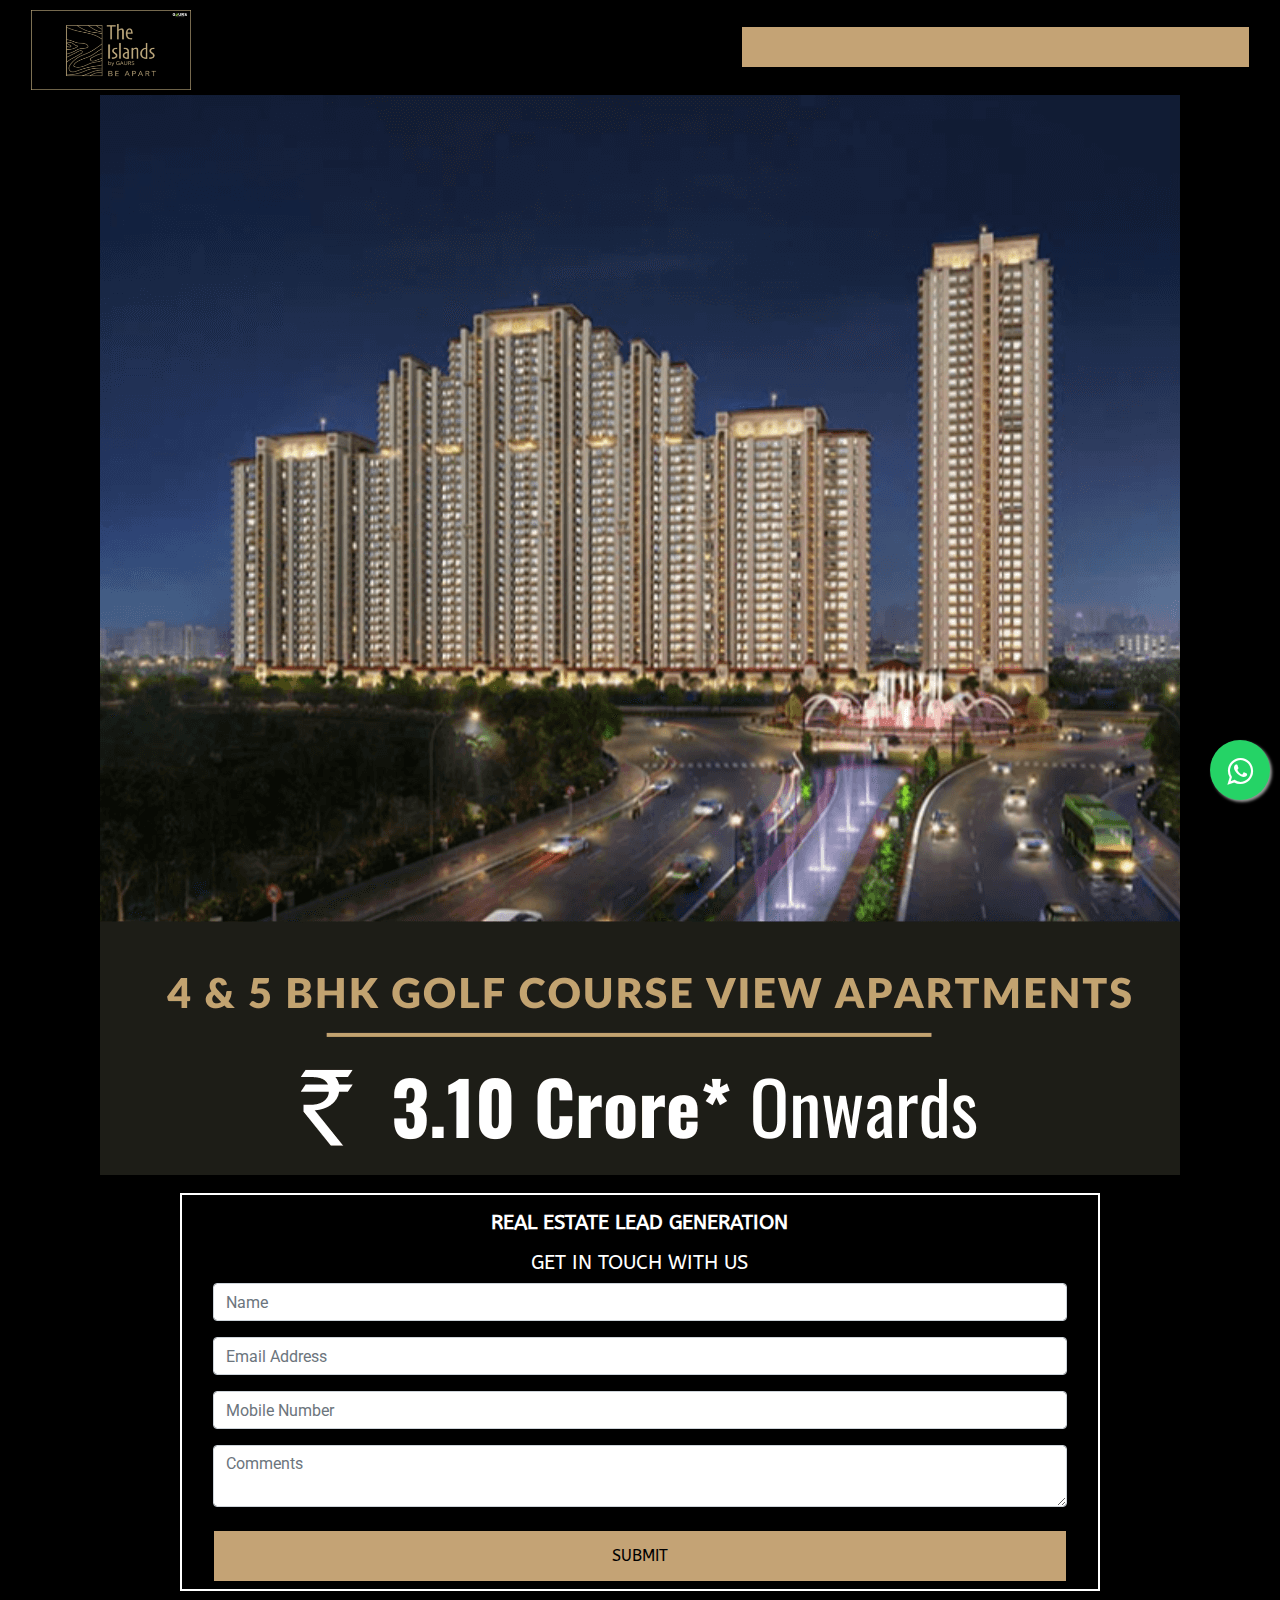
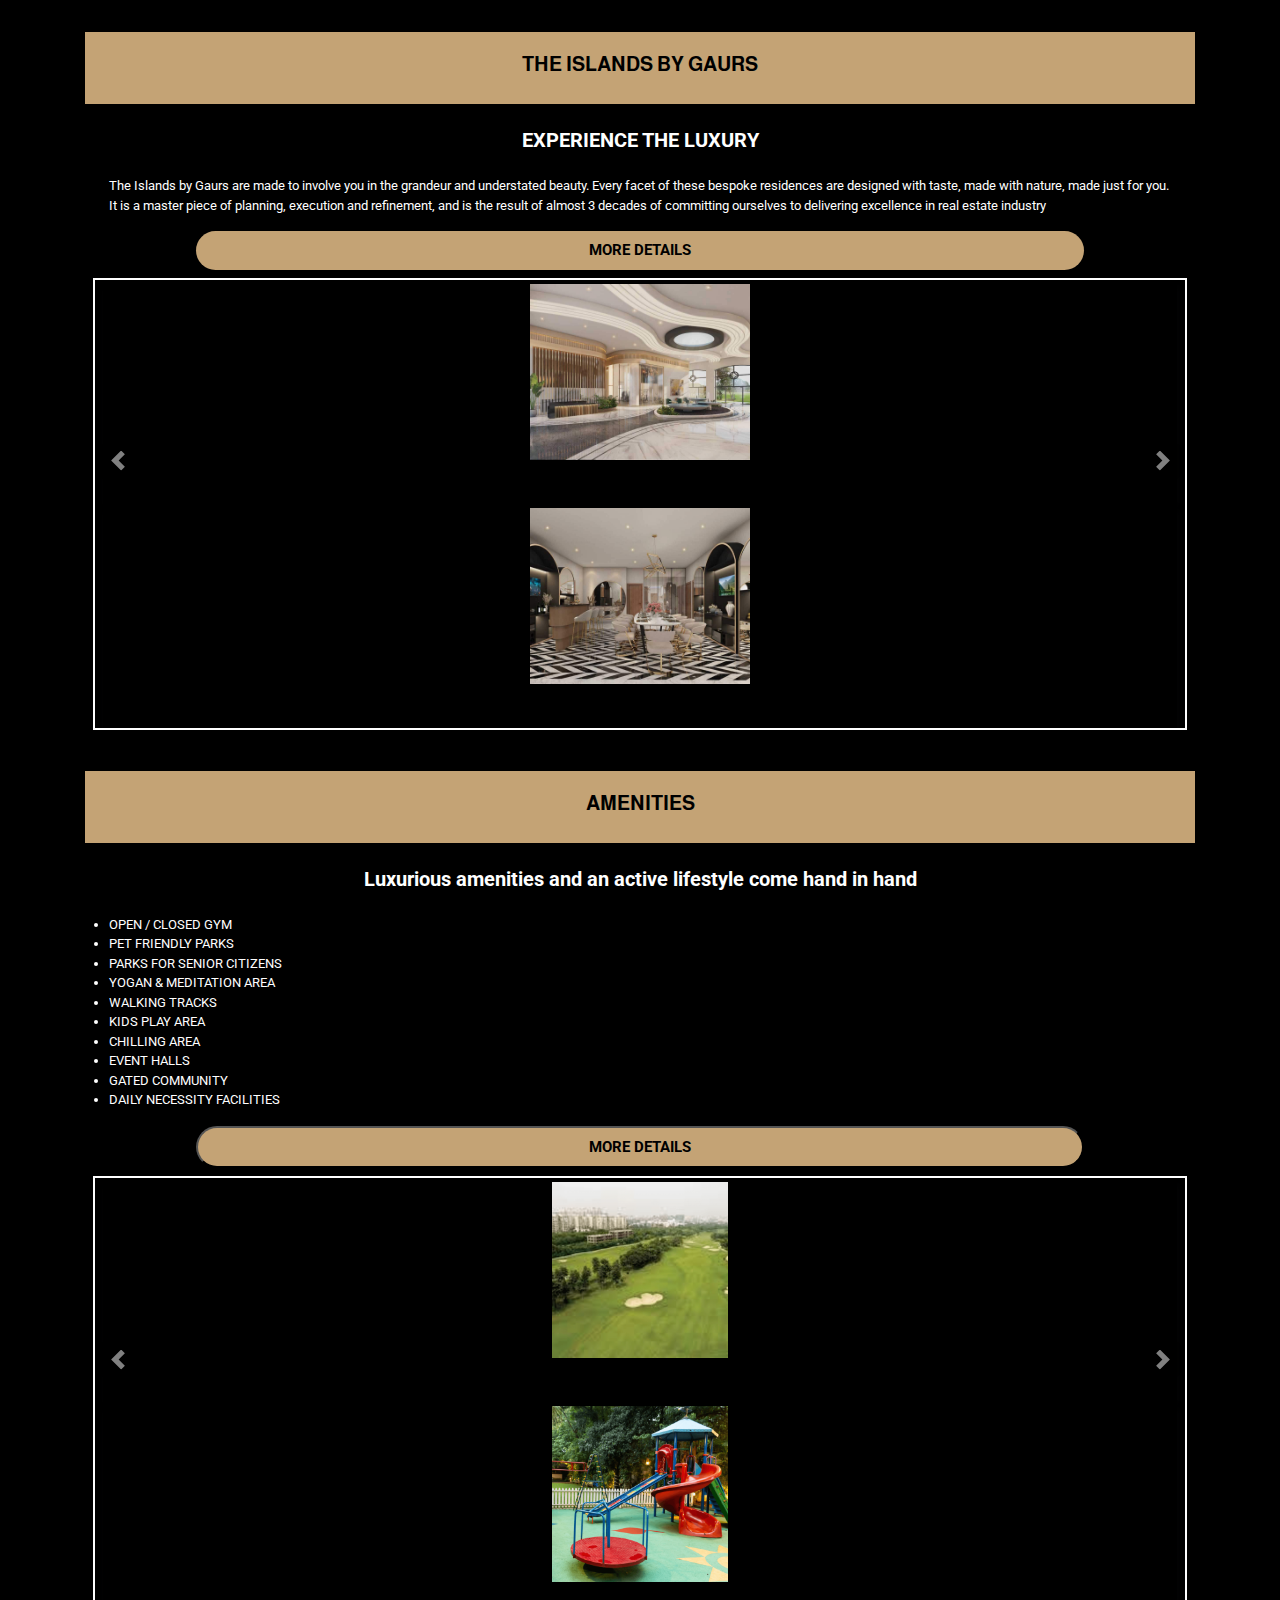
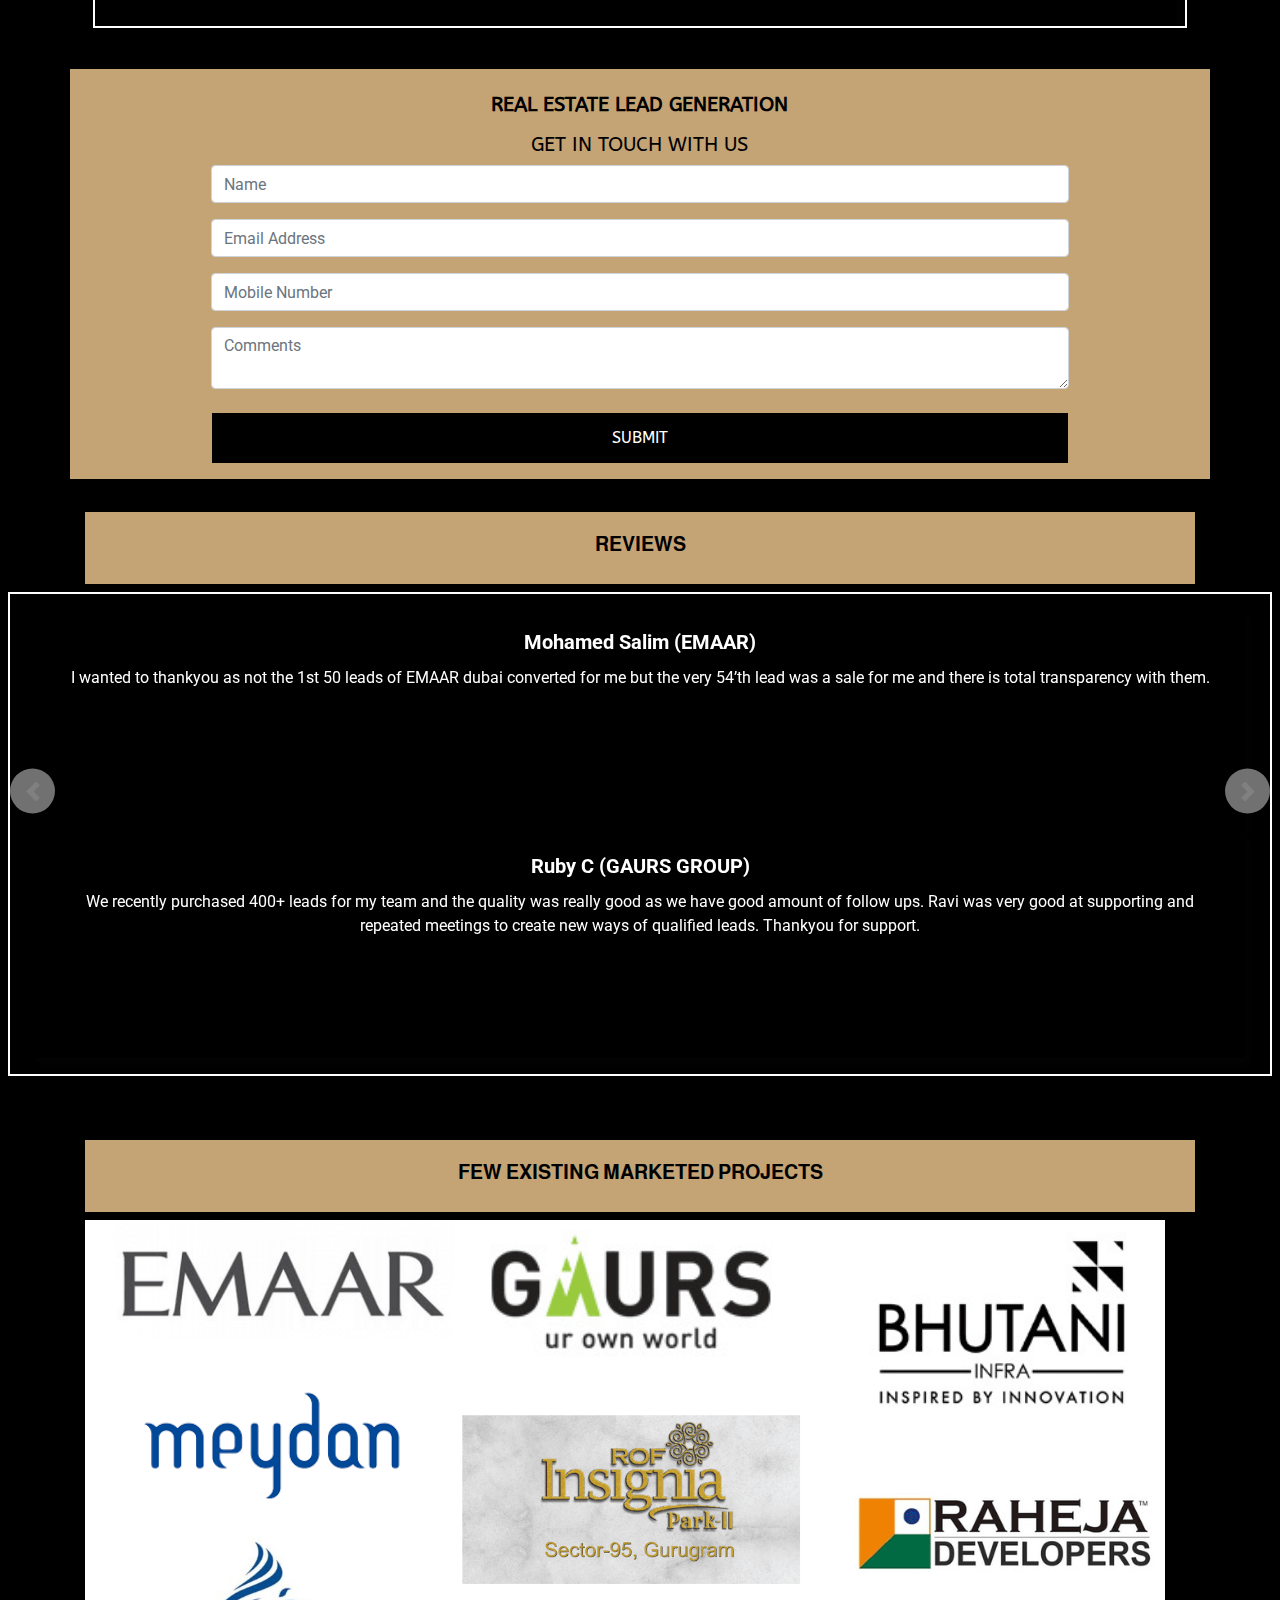
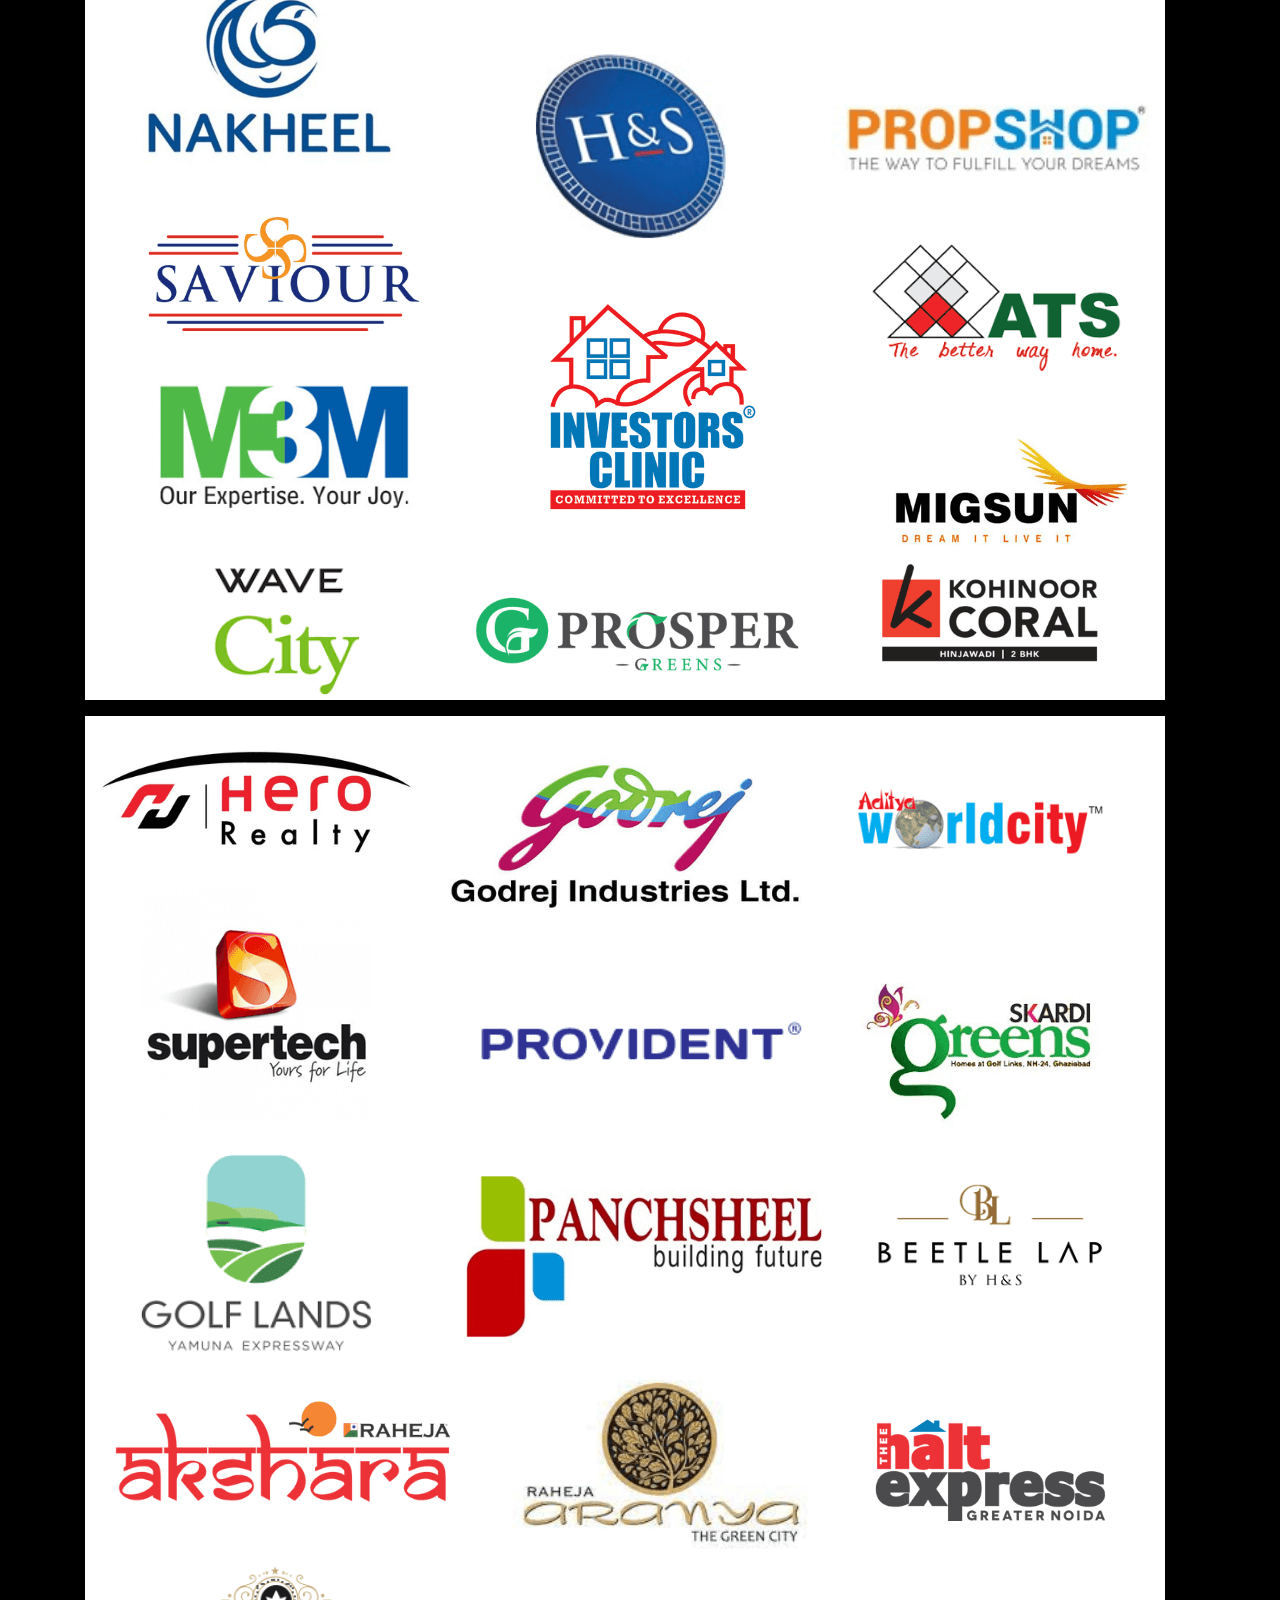
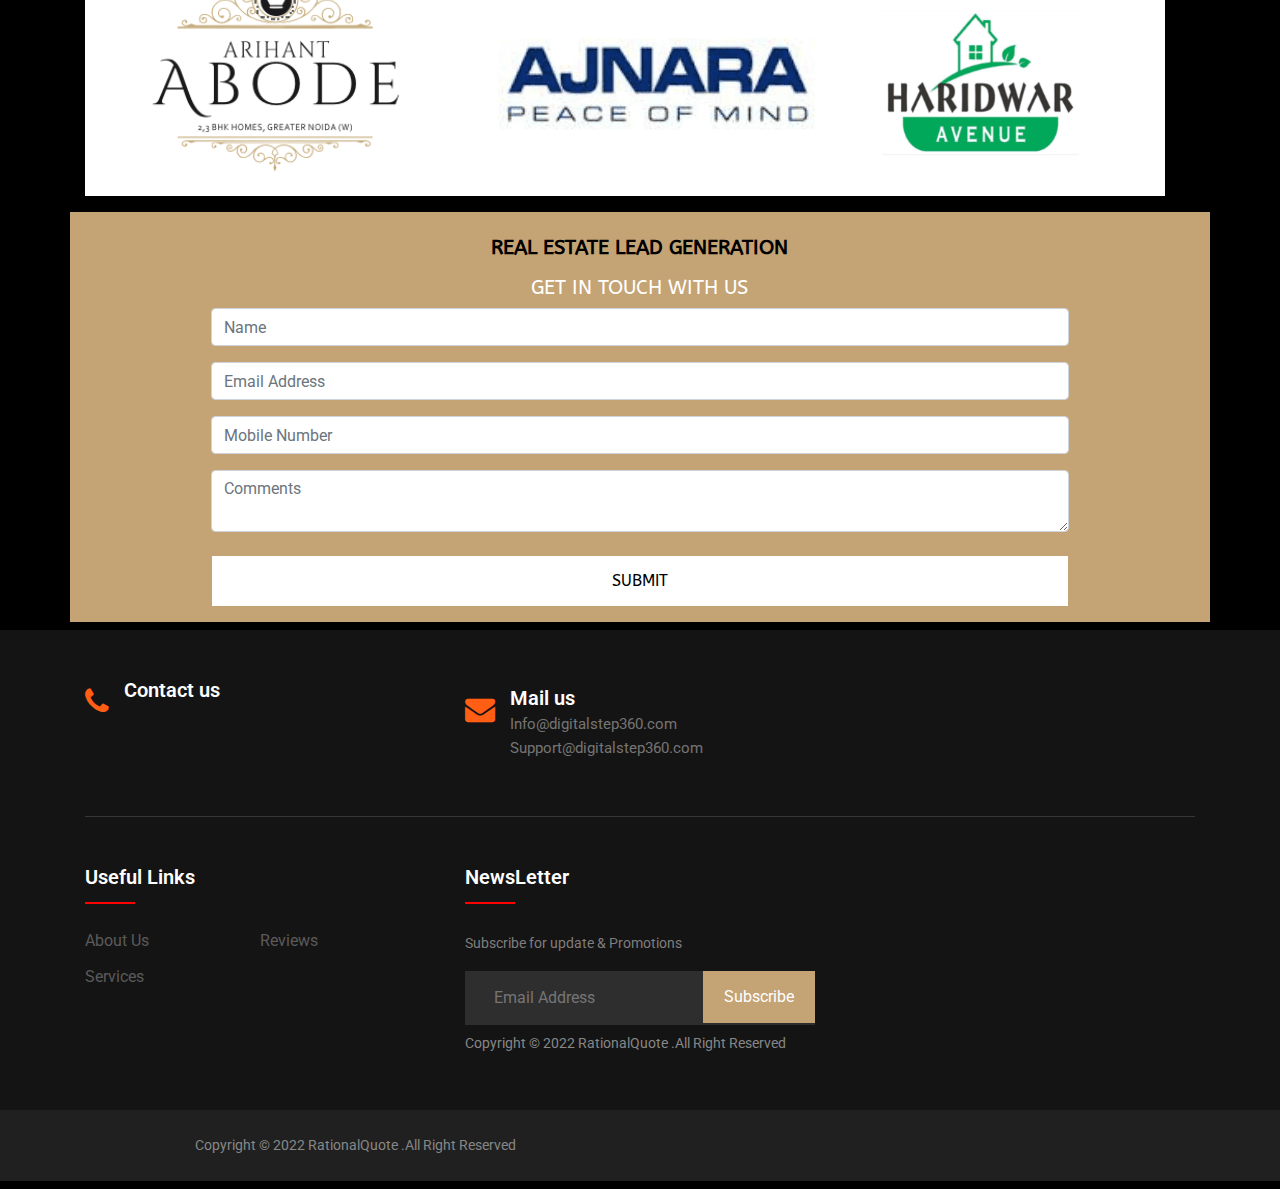
==== index.html @ 9f2c8c94 "Godmode Commit" ====
<!doctype html>
<html lang=en>

<head>
    <meta charset=utf-8>
    <meta name=viewport content="width=device-width, initial-scale=1, shrink-to-fit=no">
    <link rel="shortcut icon" href="./static/img/logo.png" type=image/x-icon>
    <link rel=stylesheet href=https://cdnjs.cloudflare.com/ajax/libs/animate.css/4.1.1/animate.min.css>
    <link href="https://fonts.googleapis.com/css?family=Roboto:400,700,900&display=swap" rel=stylesheet>
    <link href='https://fonts.googleapis.com/css?family=Yeseva One|Trispace|Alatsi|Actor|Almarai|ABeeZee'
        rel=stylesheet>
    <link rel=stylesheet href=./static/css/bootstrap.min.css>
    <link rel="stylesheet" href="https://cdn.jsdelivr.net/npm/bootstrap@4.0.0/dist/css/bootstrap.min.css"
        integrity="sha384-Gn5384xqQ1aoWXA+058RXPxPg6fy4IWvTNh0E263XmFcJlSAwiGgFAW/dAiS6JXm" crossorigin="anonymous">
    <link rel="stylesheet" href="https://maxcdn.bootstrapcdn.com/font-awesome/4.5.0/css/font-awesome.min.css">
    <!-- <script src=./static/js/jquery.min.js></script> -->
    <link rel=stylesheet href=./static/css/style.css>
    <link rel=stylesheet href=./static/css/datepicker.css>
    <link rel=stylesheet href=./static/css/bootstrap.min.css>
    <script src=https://ajax.googleapis.com/ajax/libs/jquery/3.5.1/jquery.min.js></script>

    <script src=//b-js.ringba.com/CAd73f3261edca474ea841fe5f8d6b8762 async></script>
    <title>The Islands By Gaurs </title>
</head>
<script type=text/javascript>$(document).ready(()=>{$(".dropdown-menu").val("0");});</script>
<style>
    html {
        background-color: black;
    }

    .black_bg {
        background-color: black;

    }

    body {
        background-color: black;
        color: #5a5a5a
    }

    .carousel {
        margin-bottom: 4rem
    }

    .carousel-caption {
        bottom: 3rem;
        z-index: 10
    }

    .carousel-item {
        height: 32rem
    }

    .carousel-item>img {
        position: absolute;
        top: 0;
        left: 0;
        min-width: 100%;
        height: 32rem
    }

    .marketing .col-lg-4 {
        margin-bottom: 1.5rem;
        text-align: center
    }

    .marketing h2 {
        font-weight: 400
    }

    .marketing .col-lg-4 p {
        margin-right: .75rem;
        margin-left: .75rem
    }

    .featurette-divider {
        margin: 5rem 0
    }

    .featurette-heading {
        font-weight: 300;
        line-height: 1;
        letter-spacing: -.05rem
    }

    @media(min-width:40em) {
        .carousel-caption p {
            margin-bottom: 1.25rem;
            font-size: 1.25rem;
            line-height: 1.4
        }

        .featurette-heading {
            font-size: 50px
        }
    }

    @media(min-width:62em) {
        .featurette-heading {
            margin-top: 7rem
        }
    }
</style>
<style>
    .btn-custom {
        background-color: #a98f6e;
        color: black
    }

    .my-font {
        font-family: ABeeZee
    }

    .my-font-1 {
        font-family: ABeeZee;

    }

    .my-font-new_1 {
        font-size: 18px;
        font-family: ABeeZee
    }

    .my-font-new_2 {
        font-size: 14px;
        font-family: ABeeZee
    }

    .my-font-new {
        font-size: 13px;
        font-family: ABeeZee
    }

    .my_form {
        border: 1px solid black;

    }

    .my-border {
        border-radius: 20px
    }

    .my-border-pic {
        border-radius: 10px
    }

    .my-border-new {
        padding: 10px;
        border: 1px solid gray;
        border-radius: 8px
    }

    .anchor {
        color: white
    }

    .anchor:hover {
        color: gray
    }
</style>
<style>
    .bd-placeholder-img {
        font-size: 1.125rem;
        text-anchor: middle;
        -webkit-user-select: none;
        -moz-user-select: none;
        user-select: none
    }

    @media(min-width:768px) {
        .bd-placeholder-img-lg {
            font-size: 3.5rem
        }
    }
    .carousel-control-prev-1{
        background-color: black;
    width: 5vh;
    height: 5vh;
    border-radius: 50%;
    top: 50%;
    transform: translateY(-50%);
    margin-top: -43px;
    }
</style>

<!-- <body > -->

<body id=body_html>
    <center>
        <div class="animate__animated animate__backInLeft card container more_imp my-5" id=splash
            style=width:22rem;height:40rem;background-color:#c4a375;display:none>
            <center>
                <span type=button id=close style=position:relative;float:right;color:white;margin-top:5px;z-index:10
                    onclick=Remove_Popup()>X</span>
                <a id=Mobile_Number_1 onclick=Call_Clicks()>
                    <!-- <a id=Mobile_Number_1> -->
                    <div class="col-md-12 my-2">
                        <div>
                            <div class="row ">
                                <h5 class="col-md-12 my-3" style="font-family:ABeeZee;text-align: center;color: white;">
                                    <b>REAL ESTATE LEAD GENERATION</b>
                                </h5> <br>
                                <h5 class="col-md-12" style="font-family:ABeeZee;text-align: center;color: white;">GET
                                    IN TOUCH WITH US</h5>
                            </div>
                            <div>
                                <div class="row ">
                                    <div class="col-md-12 form-group">
                                        <input type=text class=form-control id=Name_4 placeholder="Name">
                                    </div>
                                </div>
                                <div class="row ">
                                    <div class="col-md-12 form-group">
                                        <input type=email class=form-control id=Email_4 placeholder="Email Address">
                                    </div>
                                </div>
                                <div class="row ">
                                    <div class="col-md-12 form-group">
                                        <input type=number class=form-control id=Number_4 placeholder="Mobile Number">
                                    </div>
                                </div>
                                <div class="row ">
                                    <div class="col-md-12 form-group">
                                        <textarea type=text class=form-control id=Message_4
                                            placeholder="Comments"></textarea>
                                    </div>
                                </div>
                                <div class="row ">
                                    <button style="background-color:white;color:black;width:100%"
                                        class="btn rounded-0 my-font my-2 mx-3" onclick=Submit_CF_4()>
                                        SUBMIT</button>
                                </div>

                            </div>

                        </div>
                    </div>





                    <div class="row mx-3 my-3">
                        <a id=Mobile_Number_2 class=col
                            style=background-color:red;color:white;font-size:30px;padding:5%; onclick=Call_Clicks()><b
                                id=Mobile_Number_11>
                            </b></a><br>
                        <a id=Mobile_Number_3 class="col-md-12" onclick=Call_Clicks()>
                            <h4 class="col-md-12 my-2" style=font-family:Almarai;color:gray>24x7 Customer Service
                            </h4>
                        </a>
                    </div>
                </a>
            </center>

        </div>
    </center>
    <center>
        <div class="animate__animated animate__backInLeft card container more_imp my-5" id=processed_splash
            style=width:18rem;display:none;height:29rem;background-color:#040A3E>
            <center>
                <span type=button id=close style=position:relative;float:right;color:white
                    onclick=Remove_Processed_Popup()>x</span>
                <a id=Mobile_Number_4 onclick=Call_Clicks()>
                    <div class=row>
                        <h4 class="col-md-12 my-3" style="font-family:Yeseva One;color:white">Our Experts will get in
                            touch with you soon <br>
                        </h4>
                    </div>
                    <div class=row>
                        <img src=/images/call.png width=57 height=57
                            style=border-radius:18px;margin-left:auto;margin-right:auto class="bi bi-telephone my-2">
                        <h6 id=Mobile_Number_8 class=col-md-12 style="font-family:Yeseva One;color:white"><br>
                        </h6>
                    </div>
                </a>
                <script src=https://unpkg.com/@lottiefiles/lottie-player@latest/dist/lottie-player.js></script>
                <lottie-player src=https://assets10.lottiefiles.com/packages/lf20_P2WnqE.json background=transparent
                    id=new_success speed=1 style=width:200px;height:200px;display:none class=mx-4 loop autoplay>
                </lottie-player>
                <div id=new_entries>
                    <div class="row mx-3">
                        <div class="col-md-12 form-group my-1">
                            <input type=text class=form-control name=email id=new_name placeholder=Name>
                        </div>
                    </div>
                    <div class="row mx-3">
                        <div class="col-md-12 form-group my-1">
                            <input type=text class=form-control name=number id=new_phone_number
                                placeholder="Phone Number">
                        </div>
                    </div>
                    <div class="row mx-3">
                        <div class="col-md-12 form-group my-1">
                            <input type=email class=form-control name=new_email id=new_email
                                placeholder="Email Address">
                        </div>
                        <button style=background-color:#E71436;color:white type=button class="btn rounded-0 my-2 mx-3"
                            onclick=New_Lead_Collection()>
                            SUBMIT</button>
                    </div>
                </div>
            </center>
        </div>
    </center>
    <center>
        <div class="animate__animated animate__backInLeft card container more_imp my-5" id=call_processed_splash
            style=width:22rem;display:none;height:42rem;background-color:#040A3E>
            <center>
                <span type=button id=close style=position:relative;float:right;color:white
                    onclick=Call_Remove_Processed_Popup()>x</span>
                <a id=Mobile_Number_13>
                    <div class=row>

                        <h4 class="col-md-12 mx-3 my-5" style="font-family:Yeseva One;color:white">Our Experts will get
                            in
                            touch with you soon <br>
                        </h4>
                    </div>
                    <div class=row>
                        <div class=col>
                            <p style=color:white id=from class=my-font></p>
                            <p style=color:white id=check_in class=my-font></p><br><br>
                            <p style=color:white id=to class=my-font></p>
                            <p style=color:white id=check_out class=my-font></p>
                        </div>
                        <div class=col>
                            <script
                                src=https://unpkg.com/@lottiefiles/lottie-player@latest/dist/lottie-player.js></script>
                            <lottie-player src=https://assets1.lottiefiles.com/packages/lf20_av00Bq.json
                                background=transparent speed=2 style=width:120px;height:120px;color:white class=my-5
                                loop autoplay></lottie-player>
                        </div>
                    </div>
                    <div class=row>
                        <a id=Mobile_Number_14>
                            <img src=/images/call.png width=57 height=57 style=border-radius:18px;margin-left:70%
                                class="bi bi-telephone my-2">
                            <h6 class=col-md-12 id=Mobile_Number_12
                                style="font-family:Yeseva One;color:white;margin-left:35%"><br>
                            </h6>
                        </a>
                        <a id=Mobile_Number_5 style=margin-left:23%><button class="btn btn-success"
                                onclick=Call_Clicks()>CALL US RIGHT NOW!</button></a>
                    </div>
                </a>
            </center>
        </div>
    </center>

    <div class="content black_bg" id=main_content>
        <header>
            <div class="col" style="margin:0;padding:0">

            </div>
            <br>
            <nav class="navbar navbar-expand-md black_bg" style="padding:0rem 1rem;margin-top:-20px">
                <div class="container-fluid black_bg">
                    <a class=navbar-brand href="/"><img src="./static/img/logo.png " width=160 height=80></a>
                    <div class="col-5" style="margin:0;padding:0">
                        <button
                            style=background-color:#c4a375;color:black;font-size:12px;height:40px;width:100%;border:none><b><a
                                    style="text-align:center;color:black;font-family:ABeeZee" id="Top_Data"
                                    onclick=Call_Clicks()></a></b></button>
                    </div>
                    <!-- <a href="" style="float: right;text-decoration:none;font-size:20px;color:black;" id="Top_Data"></a>           -->
                    <!-- <button class=navbar-toggler type=button data-bs-toggle=collapse data-bs-target=#navbarCollapse
                        aria-controls=navbarCollapse aria-expanded=false aria-label="Toggle navigation">
                        <span class=navbar-toggler-icon></span>
                    </button> -->
                    <!-- <div class="collapse navbar-collapse" id=navbarCollapse>
                        <ul class="navbar-nav nav ml-auto">
                            <li class=nav-item>
                                <a class="nav-link active my-font mx-1" aria-current=page href="/">Home</a>
                            </li>
                            <li class=nav-item>
                                <a class="nav-link active my-font mx-1" aria-current=page
                                    onclick=Scroll_Win_About()>About Us</a>
                            </li>
                            <li class=nav-item>
                                <a class="nav-link active my-font mx-1" aria-current=page
                                    onclick=Scroll_Win_Choose_Us()>Why Choose Us?</a>
                            </li>
                            <li class=nav-item>
                                <a class="nav-link active my-font mx-1" aria-current=page
                                    onclick=Scroll_Win_Services()>Services</a>
                            </li>
                            <li class=nav-item>
                                <a class="nav-link active my-font mx-1" aria-current=page
                                    onclick=Scroll_Win_Blog()>Blogs</a>
                            </li>
     
                            <li class=nav-item>
                                <a class="nav-link active my-font mx-1" aria-current=page
                                    onclick=Scroll_Win_Footer()>Contact Us</a>
                            </li>
                    </div> -->
                </div>
            </nav>
        </header>
        <div class="container" style="margin-bottom:10px">
            <center>
                <img src="./static/img/cover_1.png" alt="" class="img-fluid">
            </center>
        </div>
        <div class=container>
            <div class="row justify-content-center">
                <div class=col-md-10>
                    <div class="row justify-content-center" id=Search>
                        <div class=col-md-6 style="display:none">
                            <img src="/images/cover_pic.jpeg" alt=Image class="img-fluid my-border" id=Main_Image
                                style=width:500px;height:150px>
                        </div>
                        <div class="col-md-12 my-2">
                            <!-- <div class=my_form> -->
                            <div style="border:2px solid white">
                                <div class="row mx-3">
                                    <h5 class="col-md-12 my-3"
                                        style="font-family:ABeeZee;text-align: center;color:white"><b>REAL ESTATE LEAD
                                            GENERATION</b>
                                    </h5> <br>
                                    <h5 class="col-md-12" style="font-family:ABeeZee;text-align: center;color:white">GET
                                        IN TOUCH WITH US</h5>
                                </div>
                                <div>
                                    <div class="row mx-3">
                                        <div class="col-md-12 form-group">
                                            <input type=text class=form-control id=Name_1 placeholder="Name">
                                        </div>
                                    </div>
                                    <div class="row mx-3">
                                        <div class="col-md-12 form-group">
                                            <input type=email class=form-control id=Email_1 placeholder="Email Address">
                                        </div>
                                    </div>
                                    <div class="row mx-3">
                                        <div class="col-md-12 form-group">
                                            <input type=number class=form-control id=Number_1
                                                placeholder="Mobile Number">
                                        </div>
                                    </div>
                                    <div class="row mx-3">
                                        <div class="col-md-12 form-group">
                                            <textarea type=text class=form-control id=Message_1
                                                placeholder="Comments"></textarea>
                                        </div>
                                    </div>
                                    <div class="row mx-3">
                                        <button style="background-color:#c4a375;color:black;width:100%"
                                            class="btn rounded-0 my-font my-2 mx-3" onclick=Submit_CF_1()>
                                            SUBMIT</button>
                                    </div>

                                </div>

                            </div>
                        </div>
                    </div>
                </div>
            </div>
        </div>
        <hr>
        <div class="container  my-2" style="border: none">
            <div class=card-body style=background-color:#c4a375>
                <center>
                    <h5 style=font-family:Almarai;color:black><b>THE ISLANDS BY GAURS</b></h5>
                </center>
                </h2>
            </div>

            <h1 class="my-4 text-center" style="color:white;font-size: 20px;"><b>EXPERIENCE THE LUXURY</b></h1>

            <p class="mx-4" style="font-size: 13px;color:white">
                The Islands by Gaurs are made to involve you in the grandeur and understated beauty. Every facet of
                these bespoke residences are designed with taste, made with nature, made just for you. It is a master
                piece of planning, execution and refinement, and is the result of almost 3 decades of committing
                ourselves to delivering excellence in real estate industry

            </p>
            <center>
                <a type=button class="p-2"
                    style=background-color:#c4a375;color:black;font-size:15px;width:80%;border-radius:100px
                    onclick="Lead_Form()"><b>MORE DETAILS</b></a>
            </center>
            <div id="carouselExampleControls_1" class="carousel slide black_bg m-2" data-ride="carousel"
            style="color:white;border:2px solid white">
            <div class="carousel-inner" style="padding: 0;">
                <div class="carousel-item active">
                    <div class="cards-wrapper">


                        <div class="card black_bg">

                            <div class="card-body" style="padding: 0;">
                                <img src="./static/img/head_1/1.jpg" alt="" class="img-fluid my-1" >
                            </div>
                        </div>
                        
                        
                        
                        <div class="card black_bg">
                            
                            <div class="card-body"  style="padding: 0;">
                                <img src="./static/img/head_1/2.jpg" alt="" class="img-fluid my-1" >
              
                            </div>
                        </div>



                    </div>
                </div>
                <div class="carousel-item">
                    <div class="cards-wrapper">
                        <div class="card black_bg">

                            <div class="card-body"  style="padding: 0;">
                                <img src="./static/img/head_1/3.jpg" alt="" class="img-fluid my-1" >

                            </div>
                        </div>
                        <div class="card black_bg">

                            <div class="card-body"  style="padding: 0;">
                                <img src="./static/img/head_1/4.jpg" alt="" class="img-fluid my-1" >

                            </div>
                        </div>
                    </div>
                </div>
                <div class="carousel-item">
                    <div class="cards-wrapper">
                        <div class="card black_bg">
                            <div class="card-body"  style="padding: 0;">
                                <img src="./static/img/head_1/5.png" alt="" class="img-fluid my-1" >

                            </div>
                        </div>
                        <div class="card black_bg">
                            <div class="card-body" style="padding: 0;">
                                <img src="./static/img/head_1/1.jpg" alt="" class="img-fluid my-1" >

                            </div>
                        </div>

                    </div>
                </div>

            </div>
            <a class="carousel-control-prev" href="#carouselExampleControls_1" role="button" data-slide="prev" style="background-color: black;">
                <span class="carousel-control-prev-icon" aria-hidden="true"></span>
                <span class="sr-only">Previous</span>
            </a>
            <a class="carousel-control-next" href="#carouselExampleControls_1" role="button" data-slide="next" style="background-color: black;">
                <span class="carousel-control-next-icon" aria-hidden="true"></span>
                <span class="sr-only">Next</span>
            </a>
        </div>


        </div>
        <hr>
        <div class="container my-4" style="border: none">
            <div class=card-body style=background-color:#c4a375>
                <center>
                    <h5 style=font-family:Almarai;color:black><b>AMENITIES</b></h5>
                </center>
                </h2>
            </div>

            <h1 class="my-4 text-center" style="color:white;font-size: 20px;"><b>Luxurious amenities and an active
                    lifestyle come hand in hand</b></h1>

            <p>
            <ul class="mx-4" style="color:white;font-size: 13px;">
                <li>OPEN / CLOSED GYM</li>
                <li>PET FRIENDLY PARKS</li>
                <li>PARKS FOR SENIOR CITIZENS</li>
                <li>YOGAN & MEDITATION AREA</li>
                <li>WALKING TRACKS</li>
                <li>KIDS PLAY AREA</li>
                <li>CHILLING AREA</li>
                <li>EVENT HALLS</li>
                <li>GATED COMMUNITY</li>
                <li>DAILY NECESSITY FACILITIES</li>


            </ul>
            </p>

            <center>
                <button type=button class="p-2"
                    style=background-color:#c4a375;color:black;font-size:15px;width:80%;border-radius:100px
                    onclick="Lead_Form()"><b>MORE DETAILS</b></button>
            </center>
            <div id="carouselExampleControls_2" class="carousel slide black_bg m-2" data-ride="carousel"
            style="color:white;border:2px solid white">
            <div class="carousel-inner" style="padding: 0;">
                <div class="carousel-item active">
                    <div class="cards-wrapper">


                        <div class="card black_bg">

                            <div class="card-body" style="padding: 0;">
                                <img src="./static/img/head_2/1.png" alt="" class="img-fluid my-1" >
                            </div>
                        </div>
                        
                        
                        
                        <div class="card black_bg">
                            
                            <div class="card-body"  style="padding: 0;">
                                <img src="./static/img/head_2/2.png" alt="" class="img-fluid my-1" >
              
                            </div>
                        </div>



                    </div>
                </div>
                <div class="carousel-item">
                    <div class="cards-wrapper">
                        <div class="card black_bg">

                            <div class="card-body"  style="padding: 0;">
                                <img src="./static/img/head_2/3.png" alt="" class="img-fluid my-1" >

                            </div>
                        </div>
                        <div class="card black_bg">

                            <div class="card-body"  style="padding: 0;">
                                <img src="./static/img/head_2/4.png" alt="" class="img-fluid my-1" >

                            </div>
                        </div>
                    </div>
                </div>
                <div class="carousel-item">
                    <div class="cards-wrapper">
                        <div class="card black_bg">
                            <div class="card-body"  style="padding: 0;">
                                <img src="./static/img/head_2/5.png" alt="" class="img-fluid my-1" >

                            </div>
                        </div>
                        <div class="card black_bg">
                            <div class="card-body" style="padding: 0;">
                                <img src="./static/img/head_2/6.png" alt="" class="img-fluid my-1" >

                            </div>
                        </div>

                    </div>
                </div>
                <div class="carousel-item">
                    <div class="cards-wrapper">
                        <div class="card black_bg">
                            <div class="card-body"  style="padding: 0;">
                                <img src="./static/img/head_2/7.png" alt="" class="img-fluid my-1" >

                            </div>
                        </div>
                        <div class="card black_bg">
                            <div class="card-body" style="padding: 0;">
                                <img src="./static/img/head_2/8.png" alt="" class="img-fluid my-1" >

                            </div>
                        </div>

                    </div>
                </div>

            </div>
            <a class="carousel-control-prev" href="#carouselExampleControls_2" role="button" data-slide="prev" style="background-color: black;">
                <span class="carousel-control-prev-icon" aria-hidden="true" ></span>
                <span class="sr-only">Previous</span>
            </a>
            <a class="carousel-control-next" href="#carouselExampleControls_2" role="button" data-slide="next" style="background-color: black;">
                <span class="carousel-control-next-icon" aria-hidden="true"></span>
                <span class="sr-only">Next</span>
            </a>
        </div>
        </div>

        <hr>
        <div class=container style="background-color:#c4a375">
            <div class="row justify-content-center">
                <div class=col-md-10>
                    <div class="row justify-content-center" id=Search>
                        <div class="col-md-12 my-2">
                            <!-- <div class=my_form> -->
                            <div>
                                <div class="row mx-3">
                                    <h5 class="col-md-12 my-3"
                                        style="font-family:ABeeZee;text-align: center;color: black;"><b>REAL ESTATE LEAD
                                            GENERATION</b>
                                    </h5> <br>
                                    <h5 class="col-md-12" style="font-family:ABeeZee;text-align: center;color: black;">
                                        GET IN TOUCH WITH US</h5>
                                </div>
                                <div>
                                    <div class="row mx-3">
                                        <div class="col-md-12 form-group">
                                            <input type=text class=form-control id=Name_2 placeholder="Name">
                                        </div>
                                    </div>
                                    <div class="row mx-3">
                                        <div class="col-md-12 form-group">
                                            <input type=email class=form-control id=Email_2 placeholder="Email Address">
                                        </div>
                                    </div>
                                    <div class="row mx-3">
                                        <div class="col-md-12 form-group">
                                            <input type=number class=form-control id=Number_2
                                                placeholder="Mobile Number">
                                        </div>
                                    </div>
                                    <div class="row mx-3">
                                        <div class="col-md-12 form-group">
                                            <textarea type=text class=form-control id=Message_2
                                                placeholder="Comments"></textarea>
                                        </div>
                                    </div>
                                    <div class="row mx-3">
                                        <button style="background-color:black;color:white;width:100%"
                                            class="btn rounded-0 my-font my-2 mx-3" onclick=Submit_CF_2()>
                                            SUBMIT</button>
                                    </div>

                                </div>

                            </div>
                        </div>
                    </div>
                </div>
            </div>
        </div>
        <hr>
        <div class="container my-2" style="border: none">
            <div class=card-body style=background-color:#c4a375>
                <center>
                    <h5 style=font-family:Almarai;color:black><b>REVIEWS</b></h5>
                </center>
                </h2>
            </div>
        </div>
        <div id="carouselExampleControls" class="carousel slide black_bg mx-2" data-ride="carousel"
            style="color:white;border:2px solid white">
            <div class="carousel-inner">
                <div class="carousel-item active">
                    <div class="cards-wrapper">


                        <div class="card black_bg">

                            <div class="card-body">
                                <h5 class="card-title" style="color:white"><b>Mohamed Salim (EMAAR)</b></h5>
                                <p class="card-text">I wanted to thankyou as not the 1st 50 leads of EMAAR dubai
                                    converted for me but the very 54’th lead was a sale for me and there is total
                                    transparency with them.</p>
                            </div>
                        </div>



                        <div class="card black_bg">

                            <div class="card-body">
                                <h5 class="card-title" style="color:white"><b>Ruby C (GAURS GROUP)</b></h5>
                                <p class="card-text">We recently purchased 400+ leads for my team and the quality was
                                    really good as we have good amount of follow ups. Ravi was very good at supporting
                                    and repeated meetings to create new ways of qualified leads. Thankyou for support.
                                </p>
                            </div>
                        </div>



                    </div>
                </div>
                <div class="carousel-item">
                    <div class="cards-wrapper">
                        <div class="card black_bg">

                            <div class="card-body">
                                <h5 class="card-title" style="color:white"><b>Harish Verma (SAVIOUR GROUP)</b></h5>
                                <p class="card-text">Our experience with digitalstep360 has always been very successful
                                    as we are able to extract very goo results out the different leads that we get
                                    generated for our business.</p>

                            </div>
                        </div>
                        <div class="card black_bg">

                            <div class="card-body">
                                <h5 class="card-title" style="color:white"><b>Vrinda Joshi (INVESTORS CLINIC)</b></h5>
                                <p class="card-text">Hi , Ravi at digitalstep360 was very helpful throughout our
                                    marketing process for lead generation. Will surely recommend for real estate leads.
                                    Good luck guyz for your business!</p>

                            </div>
                        </div>
                    </div>
                </div>
                <div class="carousel-item">
                    <div class="cards-wrapper">
                        <div class="card black_bg">
                            <div class="card-body">
                                <h5 class="card-title" style="color:white"><b>Manav aggrawal (PROPSHOP)</b></h5>
                                <p class="card-text">The leads are quite affordable unlike the the other lead providers
                                    like real estate listing websites because they allow complete flexibility with the
                                    lead count and prices.</p>

                            </div>
                        </div>
                        <div class="card black_bg">
                            <div class="card-body">
                                <h5 class="card-title" style="color:white"><b>Aline Mehaz (AZIZI)</b></h5>
                                <p class="card-text">Hello , Thankyou for providing qualified and verified queries to us
                                    in volume within almost a month. The services were extrmely appreciable. Thanks !
                                </p>

                            </div>
                        </div>

                    </div>
                </div>
                <div class="carousel-item">
                    <div class="cards-wrapper">
                        <div class="card black_bg">
                            <div class="card-body">
                                <h5 class="card-title" style="color:white"><b>Harki Mathew (Tech Industrial
                                        Township)</b></h5>
                                <p class="card-text">Our whole industrial land was sold by digital marketing by
                                    Digitalstep360 with an average affordable budget. The google lead ads performed the
                                    best and with quality results. All the best team !</p>

                            </div>
                        </div>
                        <div class="card black_bg">
                            <div class="card-body">
                                <h5 class="card-title" style="color:white"><b>Jaspreet Bouns (Reglan,Ottawa,Canada)</b>
                                </h5>
                                <p class="card-text">Thankyou team for providing best services I’ve always wanted from a
                                    lead generation firm in canada. The leads are actually very fruitful if proper
                                    followups are made timely.</p>

                            </div>
                        </div>

                    </div>
                </div>
            </div>
            <a class="carousel-control-prev" href="#carouselExampleControls" role="button" data-slide="prev">
                <span class="carousel-control-prev-icon" aria-hidden="true"></span>
                <span class="sr-only">Previous</span>
            </a>
            <a class="carousel-control-next" href="#carouselExampleControls" role="button" data-slide="next">
                <span class="carousel-control-next-icon" aria-hidden="true"></span>
                <span class="sr-only">Next</span>
            </a>
        </div>

        <div class="container my-2" style="border: none">
            <div class=card-body style=background-color:#c4a375>
                <center>
                    <h5 style=font-family:Almarai;color:black><b>FEW EXISTING MARKETED PROJECTS</b></h5>
                </center>
                </h2>
            </div>
            <img src="./static/img/upfoot_1.png" class="img-fluid my-2" alt="Responsive image">
            <img src="./static/img/upfoot.png" class="img-fluid my-2" alt="Responsive image">
        </div>
        <div class=container style="background-color:#c4a375">
            <div class="row justify-content-center">
                <div class=col-md-10>
                    <div class="row justify-content-center" id=Search>
                        <div class="col-md-12 my-2">
                            <!-- <div class=my_form> -->
                            <div>
                                <div class="row mx-3">
                                    <h5 class="col-md-12 my-3"
                                        style="font-family:ABeeZee;text-align: center;color: black;"><b>REAL ESTATE LEAD
                                            GENERATION</b>
                                    </h5> <br>
                                    <h5 class="col-md-12" style="font-family:ABeeZee;text-align: center;color: white;">
                                        GET IN TOUCH WITH US</h5>
                                </div>
                                <div>
                                    <div class="row mx-3">
                                        <div class="col-md-12 form-group">
                                            <input type=text class=form-control id=Name_3 placeholder="Name">
                                        </div>
                                    </div>
                                    <div class="row mx-3">
                                        <div class="col-md-12 form-group">
                                            <input type=email class=form-control id=Email_3 placeholder="Email Address">
                                        </div>
                                    </div>
                                    <div class="row mx-3">
                                        <div class="col-md-12 form-group">
                                            <input type=number class=form-control id=Number_3
                                                placeholder="Mobile Number">
                                        </div>
                                    </div>
                                    <div class="row mx-3">
                                        <div class="col-md-12 form-group">
                                            <textarea type=text class=form-control id=Message_3
                                                placeholder="Comments"></textarea>
                                        </div>
                                    </div>
                                    <div class="row mx-3">
                                        <button style="background-color:white;color:black;width:100%"
                                            class="btn rounded-0 my-font my-2 mx-3" onclick=Submit_CF_3()>
                                            SUBMIT</button>
                                    </div>

                                </div>

                            </div>
                        </div>
                    </div>
                </div>
            </div>
        </div>
        <style>
            .cards-wrapper {
                /* display: flex; */
                justify-content: center;
            }

            .card img {
                max-width: 100%;
                max-height: 100%;
            }

            .card {
                margin: 0 0.5em;
                box-shadow: 2px 6px 8px 0 rgba(22, 22, 26, 0.18);
                border: none;
                border-radius: 0;
                text-align: center;
                height: 14em;
            }

            .carousel-inner {
                padding: 1em;
            }

            .carousel-control-prev,
            .carousel-control-next {
                background-color: #e1e1e1;
                width: 5vh;
                height: 5vh;
                border-radius: 50%;
                top: 50%;
                transform: translateY(-50%);
                margin-top: -43px
            }

            .carousel-item {
                height: 28rem;
            }

            @media (min-width: 768px) {
                .card img {
                    height: 11em;
                }
            }
        </style>

        <main>

            <style>
                ul {
                    margin: 0;
                    padding: 0
                }

                .footer-section {
                    background: #151414;
                    position: relative
                }

                .footer-cta {
                    border-bottom: 1px solid #373636
                }

                .single-cta i {
                    color: #ff5e14;
                    font-size: 30px;
                    float: left;
                    margin-top: 8px
                }

                .cta-text {
                    padding-left: 15px;
                    display: inline-block
                }

                .cta-text h4 {
                    color: #fff;
                    font-size: 20px;
                    font-weight: 600;
                    margin-bottom: 2px
                }

                .cta-text span {
                    color: #757575;
                    font-size: 15px
                }

                .footer-content {
                    position: relative;
                    z-index: 2
                }

                .footer-pattern img {
                    position: absolute;
                    top: 0;
                    left: 0;
                    height: 330px;
                    background-size: cover;
                    background-position: 100% 100%
                }

                .footer-logo {
                    margin-bottom: 30px
                }

                .footer-logo img {
                    max-width: 200px
                }

                .footer-text p {
                    margin-bottom: 14px;
                    font-size: 14px;
                    color: #7e7e7e;
                    line-height: 28px
                }

                .footer-social-icon span {
                    color: #fff;
                    display: block;
                    font-size: 20px;
                    font-weight: 700;
                    font-family: 'Poppins', sans-serif;
                    margin-bottom: 20px
                }

                .footer-social-icon a {
                    color: #fff;
                    font-size: 16px;
                    margin-right: 15px
                }

                .footer-social-icon i {
                    height: 40px;
                    width: 40px;
                    text-align: center;
                    line-height: 38px;
                    border-radius: 50%
                }

                .facebook-bg {
                    background: #3b5998
                }

                .twitter-bg {
                    background: #55acee
                }

                .google-bg {
                    background: #dd4b39
                }

                .footer-widget-heading h3 {
                    color: #fff;
                    font-size: 20px;
                    font-weight: 600;
                    margin-bottom: 40px;
                    position: relative
                }

                .footer-widget-heading h3::before {
                    content: "";
                    position: absolute;
                    left: 0;
                    bottom: -15px;
                    height: 2px;
                    width: 50px;
                    background: red
                }

                .footer-widget ul li {
                    display: inline-block;
                    float: left;
                    width: 50%;
                    margin-bottom: 12px
                }

                .footer-widget ul li a:hover {
                    color: red
                }

                .footer-widget ul li a {
                    color: #878787;
                    text-transform: capitalize
                }

                .subscribe-form {
                    position: relative;
                    overflow: hidden
                }

                .subscribe-form input {
                    width: 100%;
                    padding: 14px 28px;
                    background: #2e2e2e;
                    border: 1px solid #2e2e2e;
                    color: #fff
                }

                .subscribe-form button {
                    position: absolute;
                    right: 0;
                    background: #c4a375;
                    padding: 13px 20px;
                    border: 1px solid #c4a375;
                    top: 0
                }

                .subscribe-form button i {
                    color: #fff;
                    font-size: 22px;
                    transform: rotate(-6deg)
                }

                .copyright-area {
                    background: #202020;
                    padding: 25px 0
                }

                .copyright-text p {
                    margin: 0;
                    font-size: 14px;
                    color: #878787
                }

                .copyright-text p a {
                    color: #ff5e14
                }

                .footer-menu li {
                    display: inline-block;
                    margin-left: 20px
                }

                .footer-menu li:hover a {
                    color: #ff5e14
                }

                .footer-menu li a {
                    font-size: 14px;
                    color: #878787
                }

                .float_wp {
                    position: fixed;
                    width: 60px;
                    height: 60px;
                    bottom: 100px;
                    right: 10px;
                    background-color: #25d366;
                    color: #FFF;
                    border-radius: 50px;
                    text-align: center;
                    font-size: 30px;
                    box-shadow: 2px 2px 3px #999;
                    z-index: 100;
                }

                .my-float_wp {
                    margin-top: 16px;
                }
            </style>
            <a href="https://wa.me/919560252011" class="float_wp" target="_blank">
                <i class="fa fa-whatsapp my-float_wp"></i>
            </a>
            <footer class="footer-section my-2">
                <div class=container>
                    <div class="footer-cta pt-5 pb-5">
                        <div class=row>
                            <div class="col-xl-4 col-md-4 mb-30">
                                <div class=single-cta>
                                    <i class="fa fa-phone"></i>
                                    <div class=cta-text>
                                        <h4>Contact us</h4>
                                        <a id=Mobile_Number_6 onclick=Call_Clicks()><span id=Mobile_Number
                                                style="font-size:20px;color:white"></span></a>
                                    </div>
                                </div>
                            </div>
                            <div class="col-xl-4 col-md-4 mb-30 my-2">
                                <div class=single-cta>
                                    <i class="fa fa-envelope"></i>
                                    <div class=cta-text>
                                        <h4>Mail us</h4>
                                        <a href=mailto:Info@digitalstep360.com><span>Info@digitalstep360.com</span></a>
                                        <br>
                                        <a
                                            href=mailto:Support@digitalstep360.com><span>Support@digitalstep360.com</span></a>
                                    </div>
                                </div>
                            </div>
                        </div>
                    </div>
                    <div class="footer-content pt-5 pb-5">
                        <div class=row>
                            <!-- <div class="col-xl-4 col-lg-4 mb-50">
                            <div class=footer-widget>
                                <div class=footer-widget-heading>
                                    <h3>Important Links</h3>
                                </div>
                                <div class="footer-text mb-25">
                                    <a href=/privacy-policy/ style=color:white>Privacy Policy & Security</a><br>
                                    <a href=/cookie-policy style=color:white>Cookie Policy</a><br>
                                        </a><br><br>
                                </div>
                            </div>
                        </div> -->
                            <div class="col-xl-4 col-lg-4 col-md-6 mb-30">
                                <div class=footer-widget>
                                    <div class=footer-widget-heading>
                                        <h3>Useful Links</h3>
                                    </div>
                                    <ul>
                                        <li><a onclick=Scroll_Win_About()>About Us</a></li>
                                        <!-- <li><a href=/blogs />Blogs</a></li> -->
                                        <li><a onclick=Scroll_Win_Review()>Reviews</a></li>
                                        <li><a onclick=Scroll_Win_Services()>Services</a></li>
                                    </ul>
                                </div>
                            </div>
                            <div class="col-xl-4 col-lg-4 col-md-6 mb-50">
                                <div class=footer-widget>
                                    <div class=footer-widget-heading>
                                        <h3>NewsLetter</h3>
                                    </div>
                                    <div class="footer-text mb-25">
                                        <p>Subscribe for update & Promotions</p>
                                    </div>
                                    <script>function Subscribe() { document.getElementById("subscribe_mail").value = "" }</script>
                                    <div class=subscribe-form>
                                        <input type=email placeholder="Email Address" id=subscribe_mail>
                                        <button style=color:white onclick=Subscribe()>Subscribe</button>
                                    </div>
                                    <div class="copyright-text my-2">
                                        <p>Copyright &copy; 2022 RationalQuote .All Right Reserved </p>
                                    </div>
                                </div>
                            </div>
                        </div>
                    </div>
                </div>
                <div class=copyright-area>
                    <div class=container>
                        <div class=row>
                            <div class="col-xl-6 col-lg-6 text-center text-lg-left">
                                <center>
                                    <div class=copyright-text>
                                        <p>Copyright &copy; 2022 RationalQuote .All Right Reserved </p>
                                    </div>
                                </center>
                            </div>
                        </div>
                    </div>
                </div>
            </footer>
    </div>
    </div>
    </div>
    <style>
        .float {
            position: fixed;
            width: 100%;
            height: 75px;
            bottom: 0;
            right: 0;
            background-color: #04b47c;
            color: white;
            text-align: center;
            font-size: 20px;
            font-weight: 10;
            box-shadow: 2px 2px 3px #999;
            z-index: 100
        }

        .my-float {
            color: white;
            margin-top: 13px
        }
    </style>
    <a id=Mobile_Number_9 onclick=Call_Clicks() class=float style=display:none>
        <div class="row text-center">
            <img src=./static/img/call.png width=57 height=57 style=border-radius:18px
                class="bi bi-telephone my-2 ml-5">
            <b class="my-float p-1 my-1" style=font-size:15px><span>Call now for pest inspection!</span>
                <p id=Mobile_Number_10 style=font-size:27px></p>
            </b>
        </div>
    </a>
    <script src=https://www.gstatic.com/firebasejs/8.7.0/firebase-app.js></script>
    <script src=https://www.gstatic.com/firebasejs/8.7.0/firebase-database.js></script>
    <script src=https://www.gstatic.com/firebasejs/8.7.0/firebase-analytics.js></script>
    <script>var firebaseConfig = {
            apiKey: "AIzaSyDN23NpuXgoAs2b6DLvWxBv8BshrFKGmJE",
            authDomain: "digitalstep360-444e9.firebaseapp.com",
            projectId: "digitalstep360-444e9",
            storageBucket: "digitalstep360-444e9.appspot.com",
            messagingSenderId: "381529566155",
            appId: "1:381529566155:web:0cf10549b58a3df1e2644e",
            measurementId: "G-LHXYWN6FJN"
        }; firebase.initializeApp(firebaseConfig); firebase.analytics();</script>
    <script src=./static/js/reticulating.js></script>
    <script src=https://cdn.jsdelivr.net/npm/bootstrap@5.0.1/dist/js/bootstrap.bundle.min.js
        integrity=sha384-gtEjrD/SeCtmISkJkNUaaKMoLD0//ElJ19smozuHV6z3Iehds+3Ulb9Bn9Plx0x4
        crossorigin=anonymous></script>
    <script src="https://code.jquery.com/jquery-3.2.1.slim.min.js"
        integrity="sha384-KJ3o2DKtIkvYIK3UENzmM7KCkRr/rE9/Qpg6aAZGJwFDMVNA/GpGFF93hXpG5KkN"
        crossorigin="anonymous"></script>
    <script src="https://cdn.jsdelivr.net/npm/popper.js@1.12.9/dist/umd/popper.min.js"
        integrity="sha384-ApNbgh9B+Y1QKtv3Rn7W3mgPxhU9K/ScQsAP7hUibX39j7fakFPskvXusvfa0b4Q"
        crossorigin="anonymous"></script>
    <script src="https://cdn.jsdelivr.net/npm/bootstrap@4.0.0/dist/js/bootstrap.min.js"
        integrity="sha384-JZR6Spejh4U02d8jOt6vLEHfe/JQGiRRSQQxSfFWpi1MquVdAyjUar5+76PVCmYl"
        crossorigin="anonymous"></script>
</body>

</html>
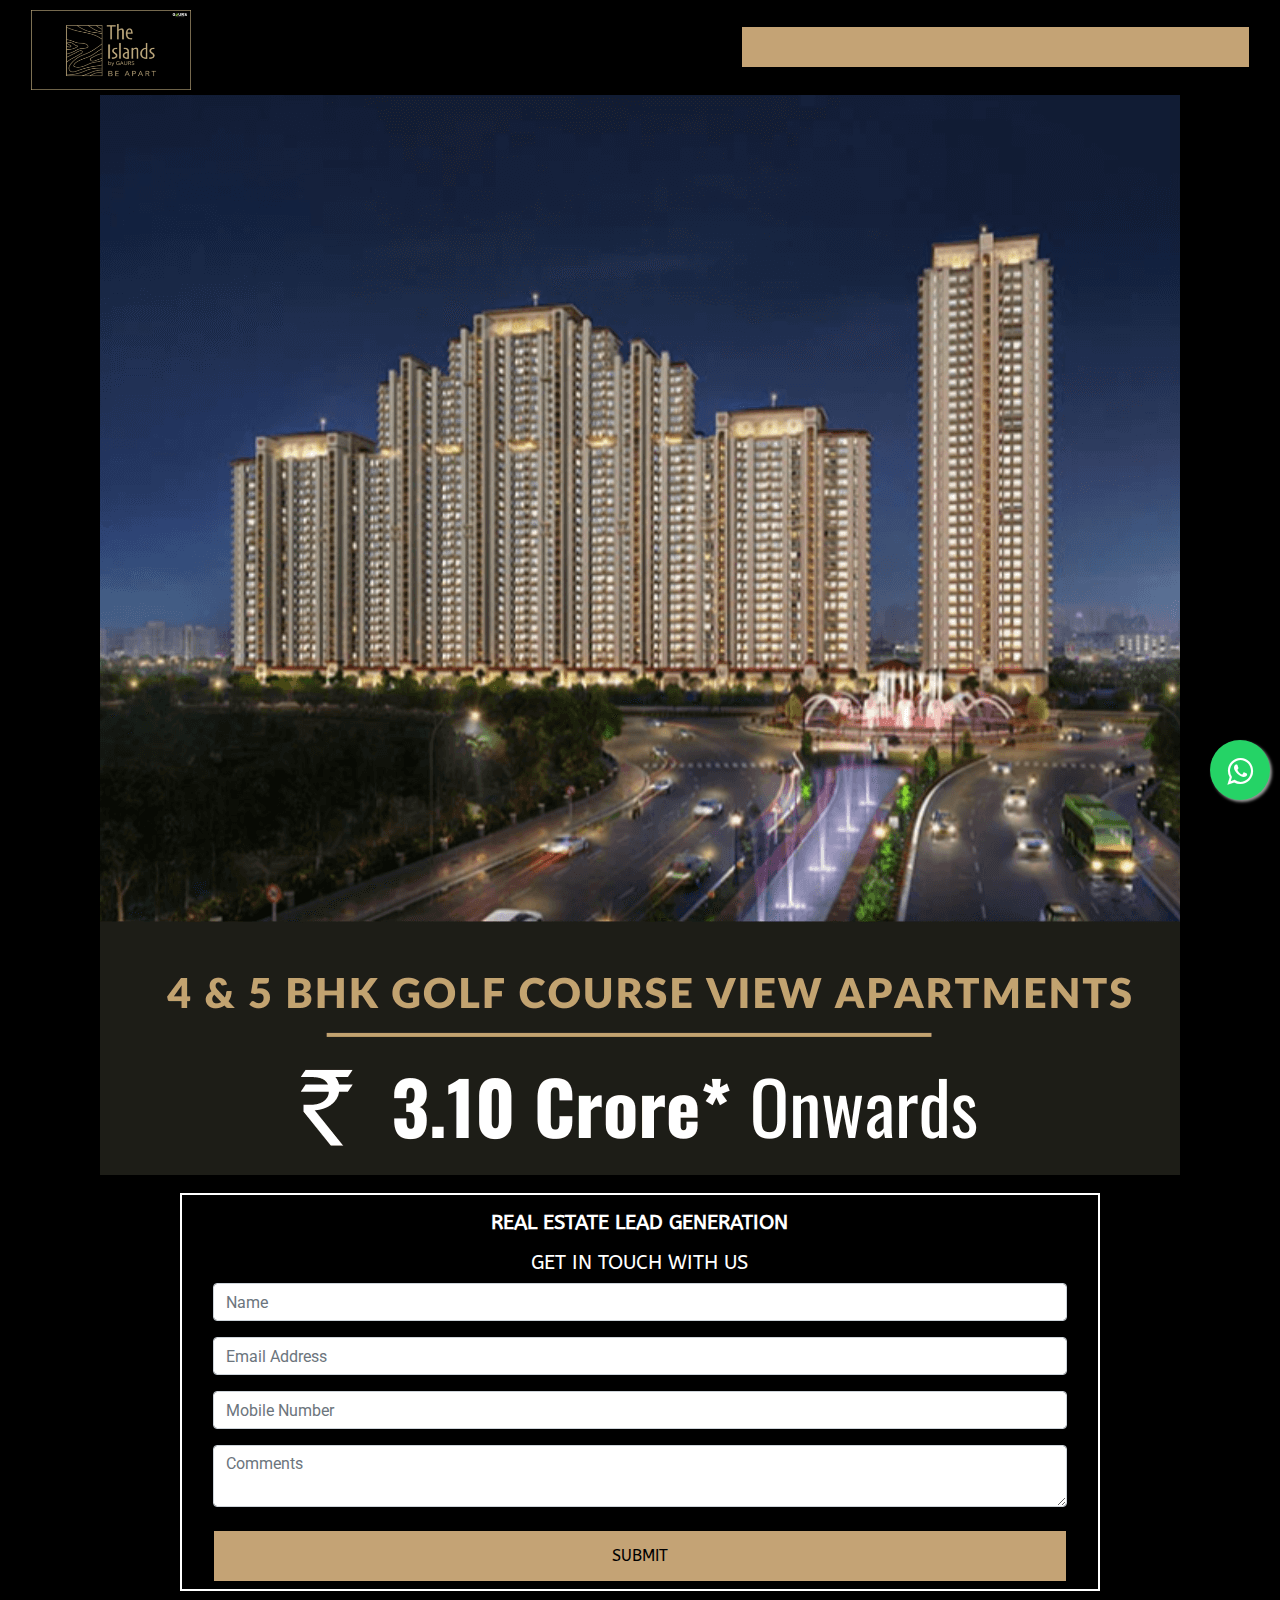
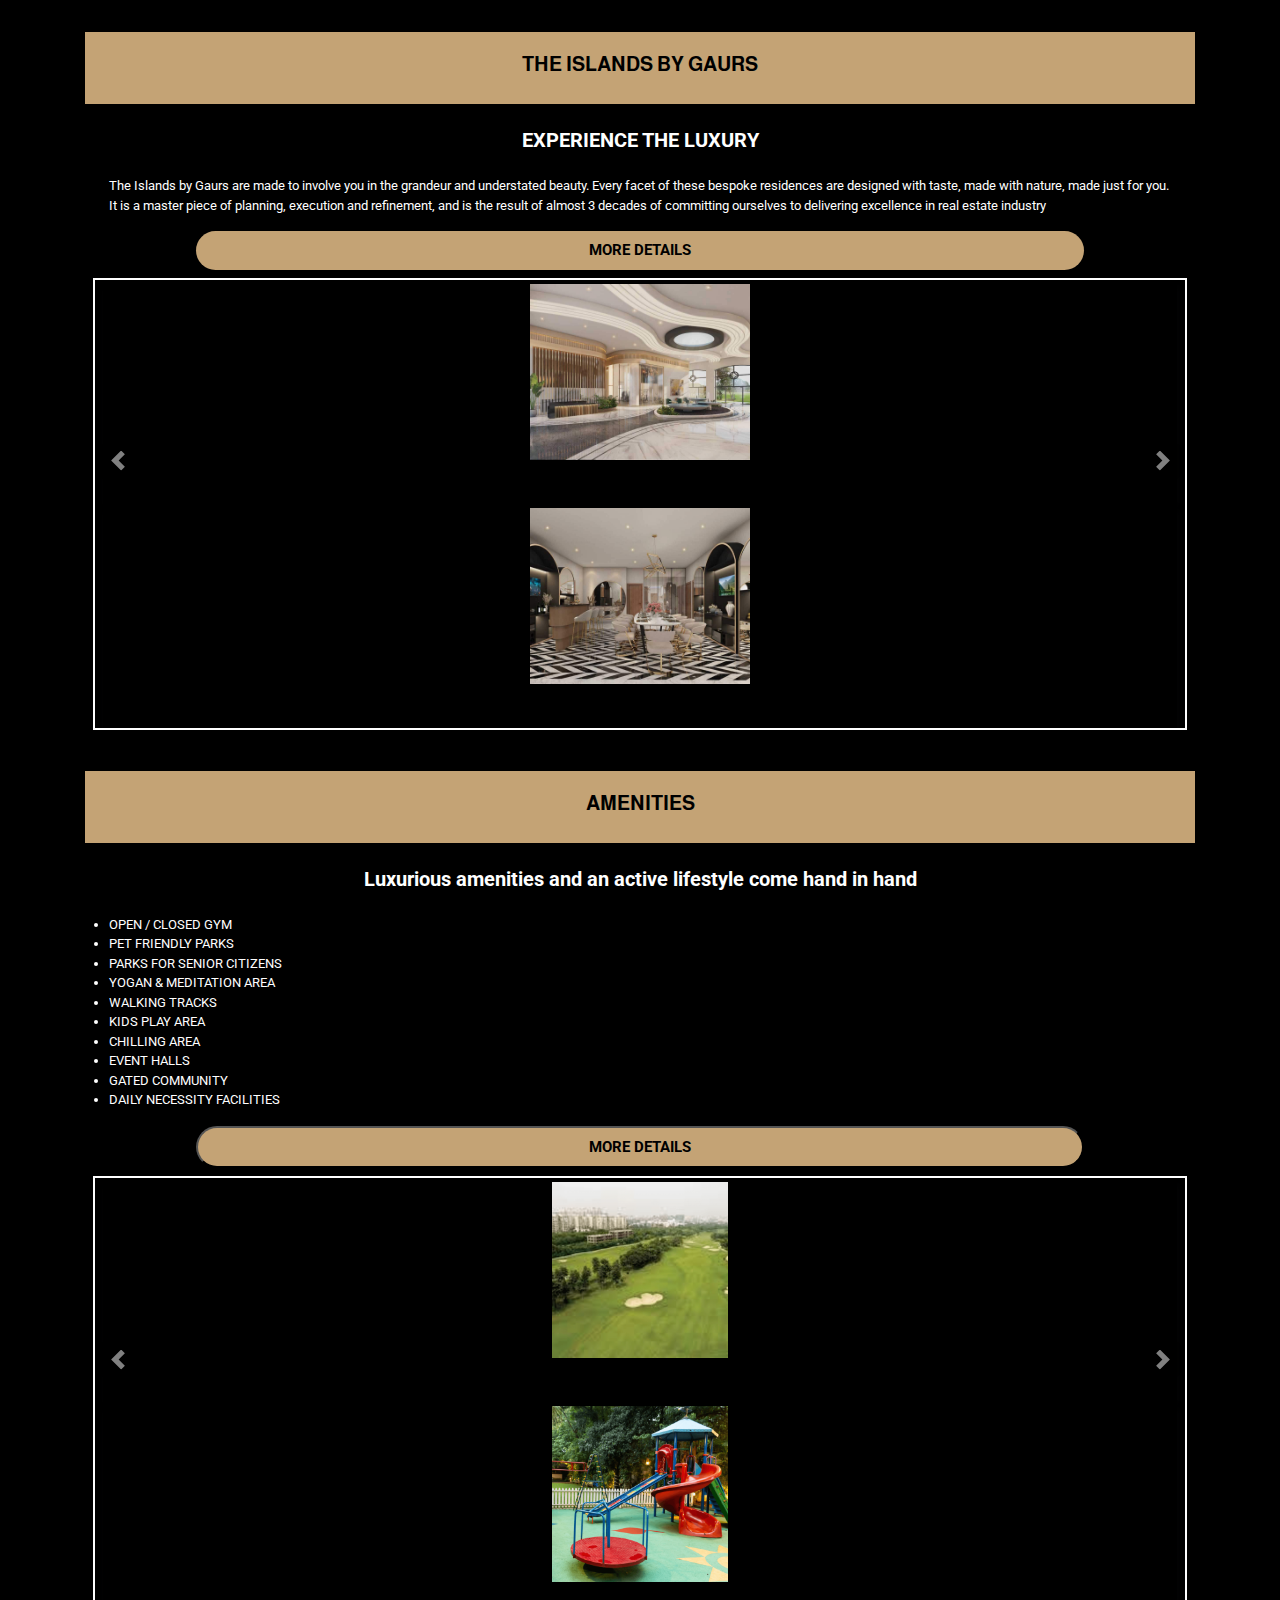
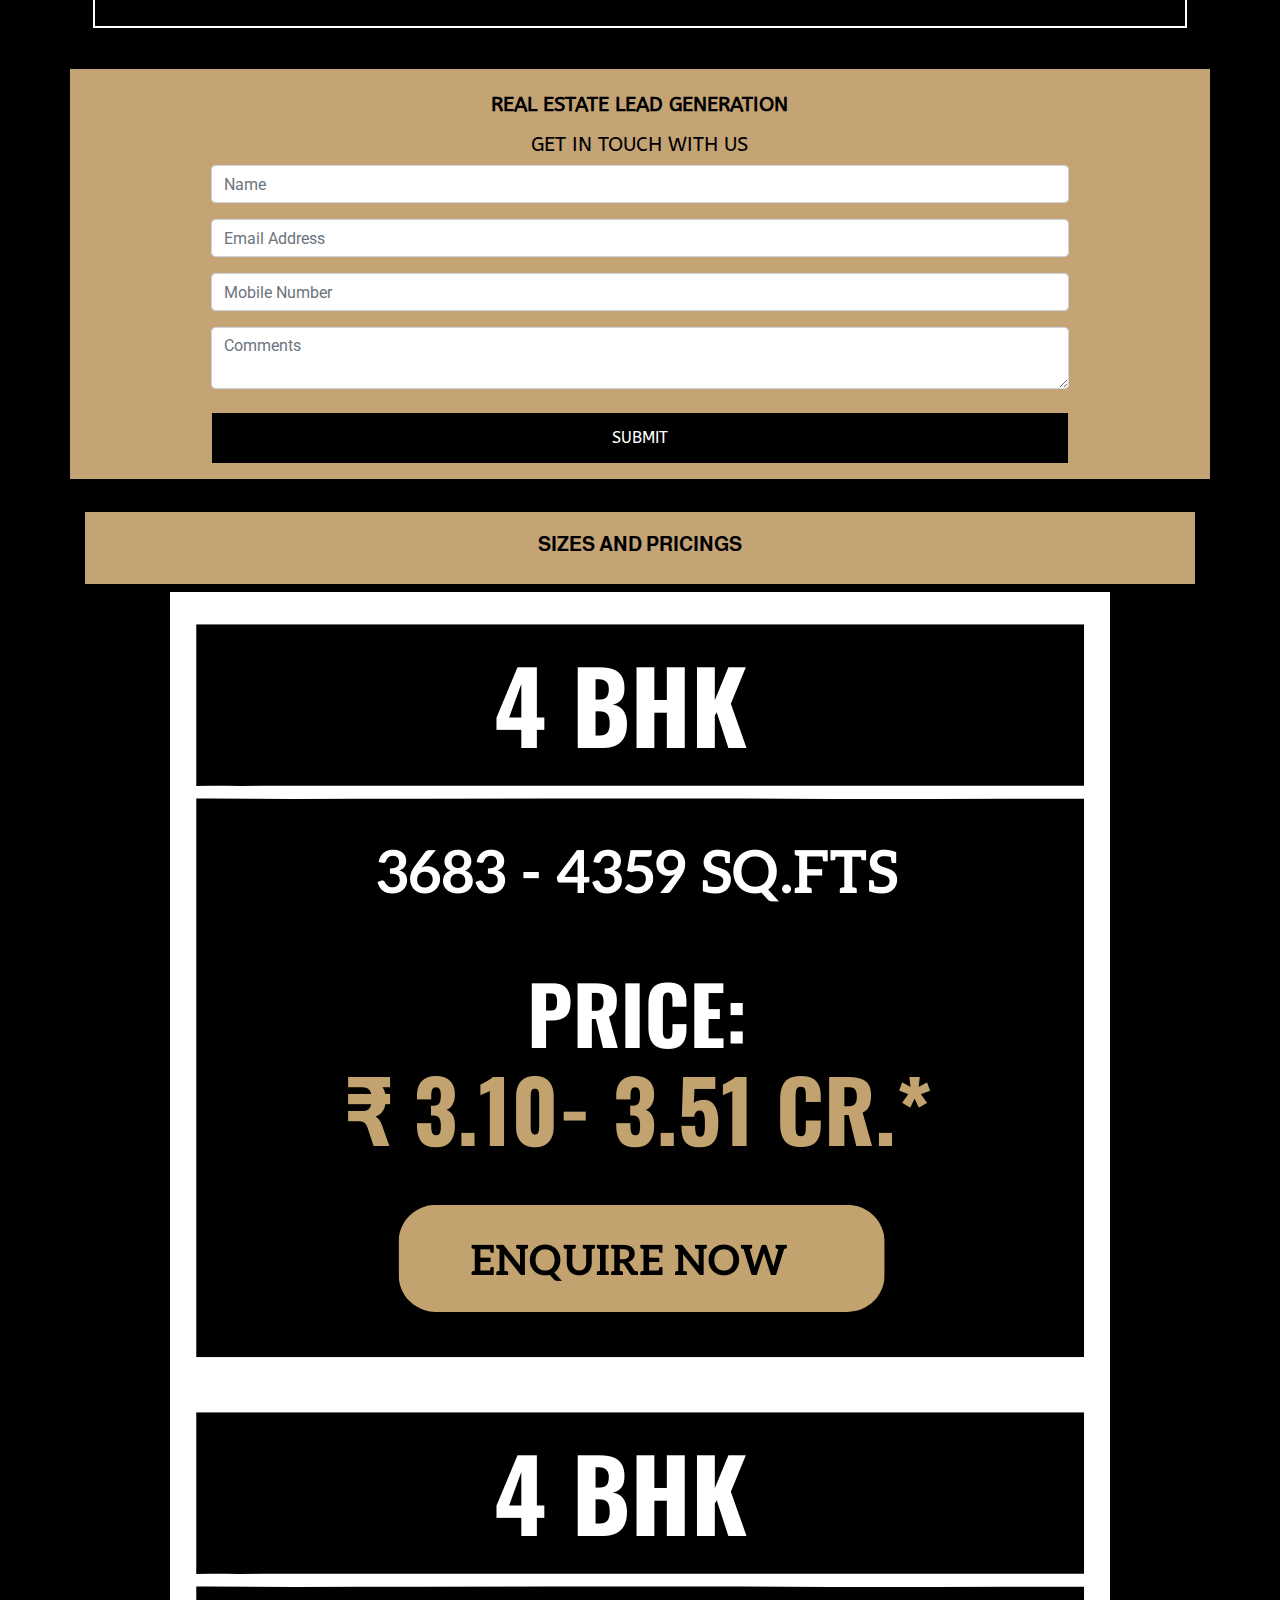
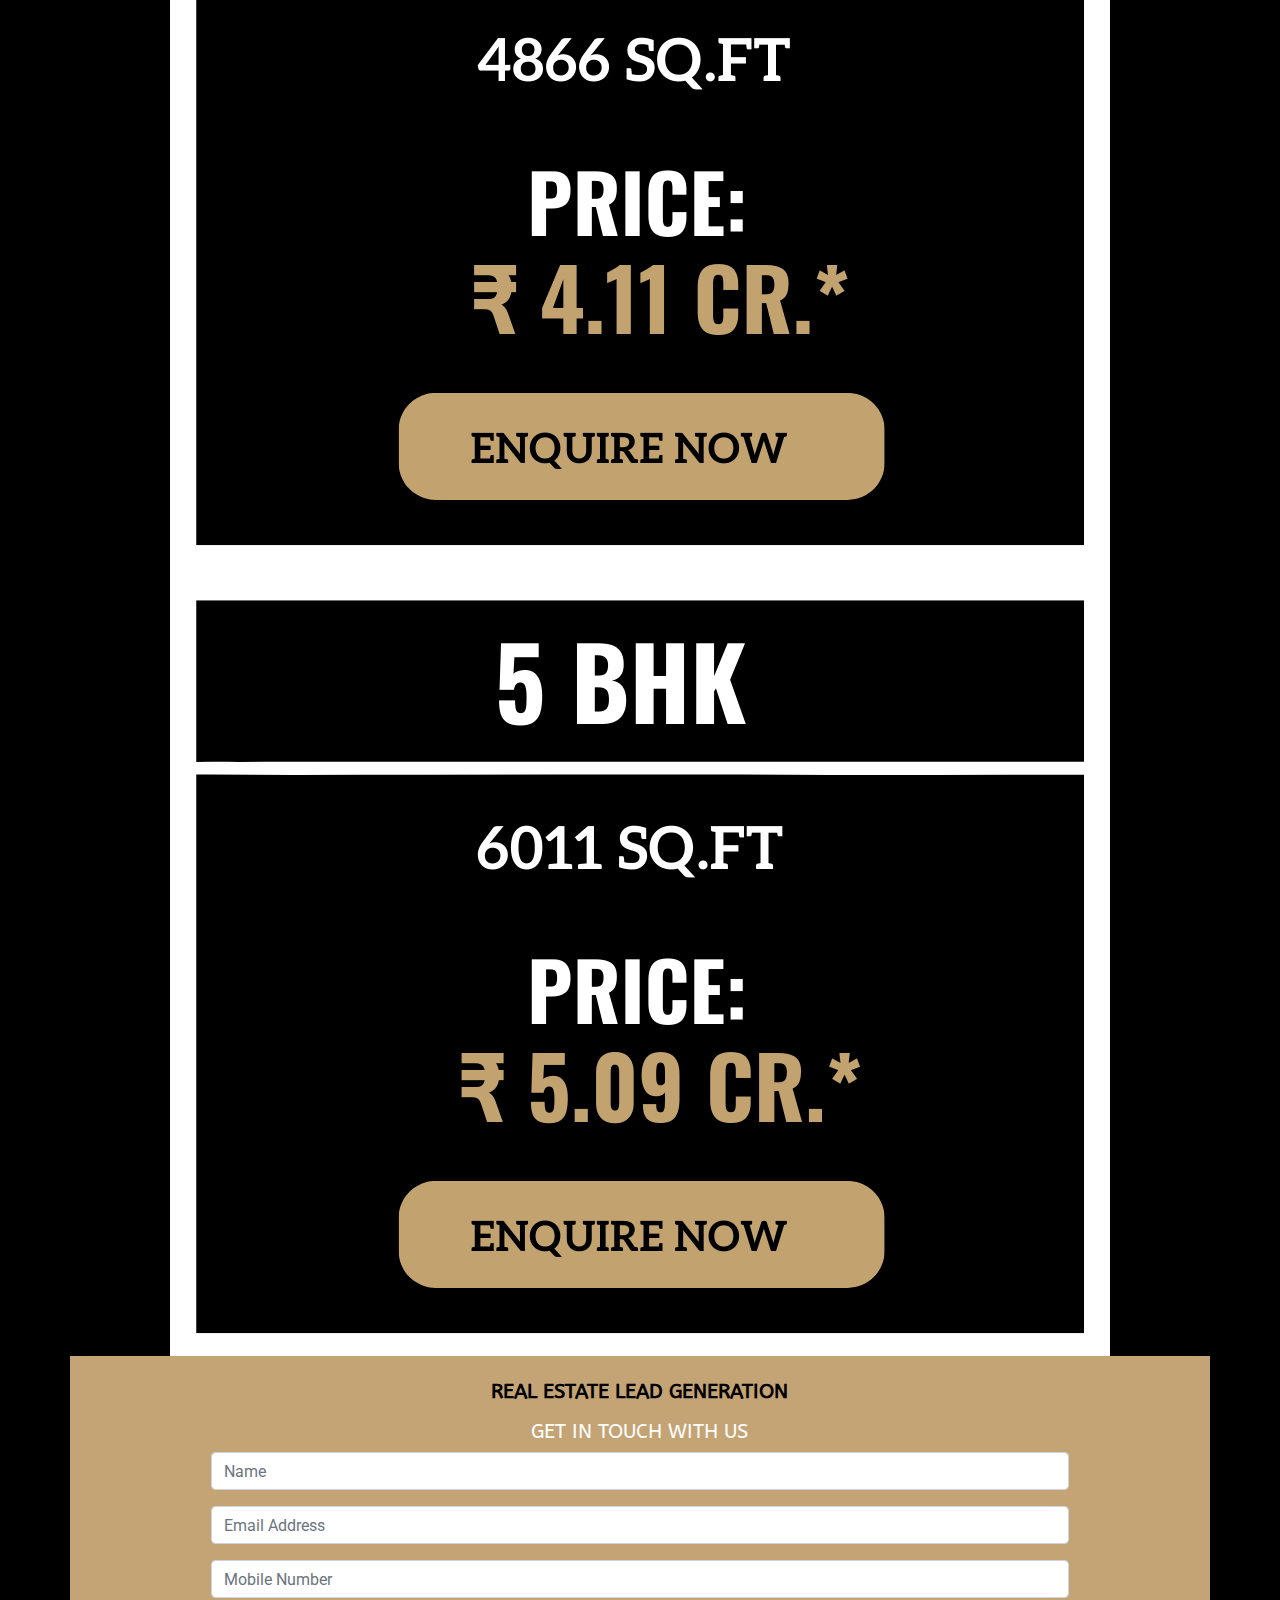
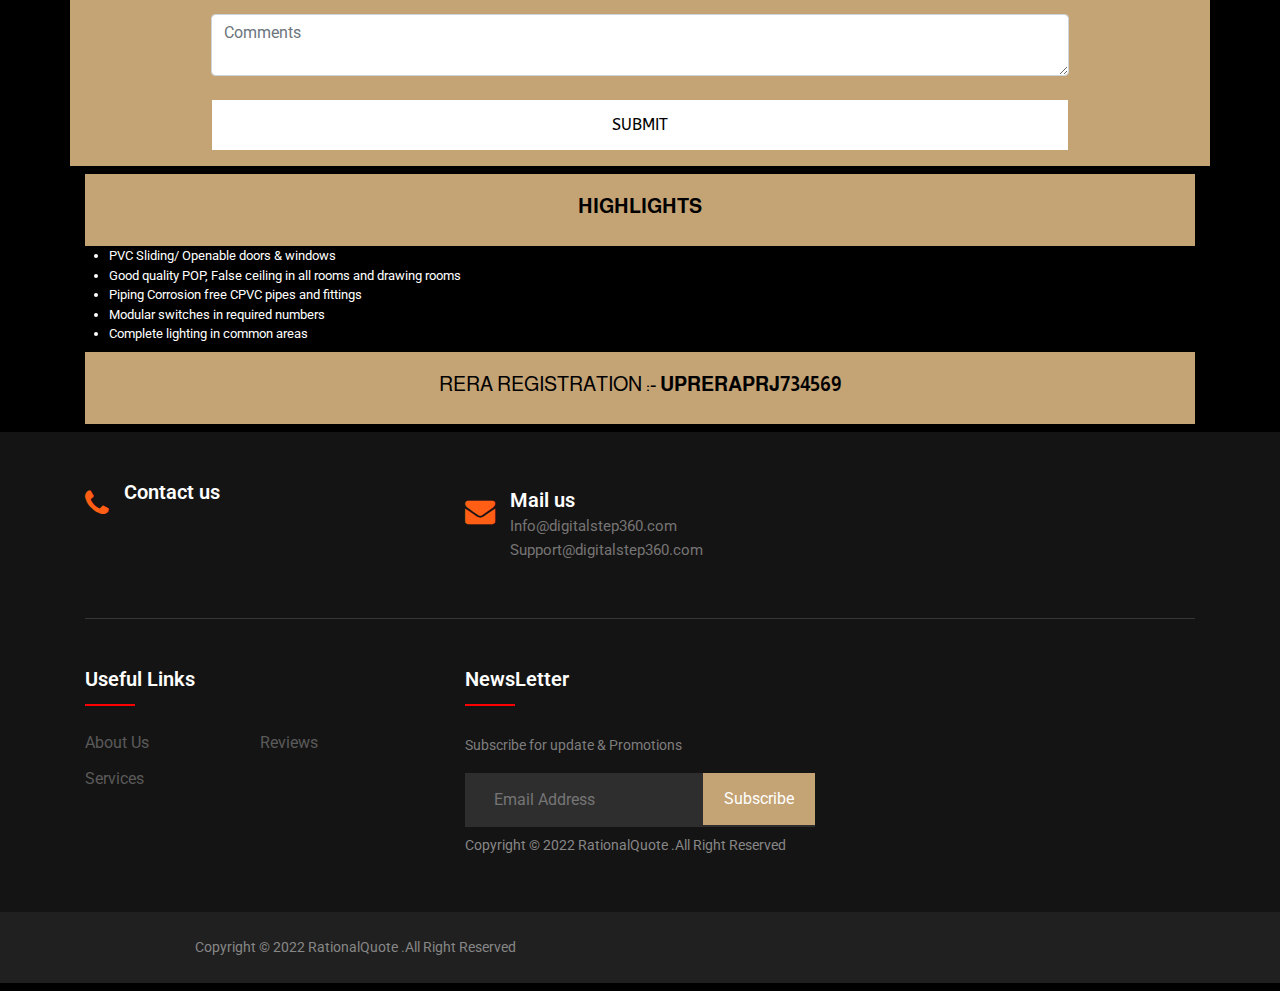
==== commit e36c397d: "Godmode Commit" ====
--- a/index.html
+++ b/index.html
@@ -743,138 +743,22 @@
         <div class="container my-2" style="border: none">
             <div class=card-body style=background-color:#c4a375>
                 <center>
-                    <h5 style=font-family:Almarai;color:black><b>REVIEWS</b></h5>
+                    <h5 style=font-family:Almarai;color:black><b>SIZES AND PRICINGS</b></h5>
                 </center>
                 </h2>
             </div>
         </div>
-        <div id="carouselExampleControls" class="carousel slide black_bg mx-2" data-ride="carousel"
-            style="color:white;border:2px solid white">
-            <div class="carousel-inner">
-                <div class="carousel-item active">
-                    <div class="cards-wrapper">
-
-
-                        <div class="card black_bg">
-
-                            <div class="card-body">
-                                <h5 class="card-title" style="color:white"><b>Mohamed Salim (EMAAR)</b></h5>
-                                <p class="card-text">I wanted to thankyou as not the 1st 50 leads of EMAAR dubai
-                                    converted for me but the very 54’th lead was a sale for me and there is total
-                                    transparency with them.</p>
-                            </div>
-                        </div>
-
-
-
-                        <div class="card black_bg">
-
-                            <div class="card-body">
-                                <h5 class="card-title" style="color:white"><b>Ruby C (GAURS GROUP)</b></h5>
-                                <p class="card-text">We recently purchased 400+ leads for my team and the quality was
-                                    really good as we have good amount of follow ups. Ravi was very good at supporting
-                                    and repeated meetings to create new ways of qualified leads. Thankyou for support.
-                                </p>
-                            </div>
-                        </div>
-
-
-
-                    </div>
-                </div>
-                <div class="carousel-item">
-                    <div class="cards-wrapper">
-                        <div class="card black_bg">
-
-                            <div class="card-body">
-                                <h5 class="card-title" style="color:white"><b>Harish Verma (SAVIOUR GROUP)</b></h5>
-                                <p class="card-text">Our experience with digitalstep360 has always been very successful
-                                    as we are able to extract very goo results out the different leads that we get
-                                    generated for our business.</p>
-
-                            </div>
-                        </div>
-                        <div class="card black_bg">
-
-                            <div class="card-body">
-                                <h5 class="card-title" style="color:white"><b>Vrinda Joshi (INVESTORS CLINIC)</b></h5>
-                                <p class="card-text">Hi , Ravi at digitalstep360 was very helpful throughout our
-                                    marketing process for lead generation. Will surely recommend for real estate leads.
-                                    Good luck guyz for your business!</p>
-
-                            </div>
-                        </div>
-                    </div>
-                </div>
-                <div class="carousel-item">
-                    <div class="cards-wrapper">
-                        <div class="card black_bg">
-                            <div class="card-body">
-                                <h5 class="card-title" style="color:white"><b>Manav aggrawal (PROPSHOP)</b></h5>
-                                <p class="card-text">The leads are quite affordable unlike the the other lead providers
-                                    like real estate listing websites because they allow complete flexibility with the
-                                    lead count and prices.</p>
-
-                            </div>
-                        </div>
-                        <div class="card black_bg">
-                            <div class="card-body">
-                                <h5 class="card-title" style="color:white"><b>Aline Mehaz (AZIZI)</b></h5>
-                                <p class="card-text">Hello , Thankyou for providing qualified and verified queries to us
-                                    in volume within almost a month. The services were extrmely appreciable. Thanks !
-                                </p>
-
-                            </div>
-                        </div>
-
-                    </div>
-                </div>
-                <div class="carousel-item">
-                    <div class="cards-wrapper">
-                        <div class="card black_bg">
-                            <div class="card-body">
-                                <h5 class="card-title" style="color:white"><b>Harki Mathew (Tech Industrial
-                                        Township)</b></h5>
-                                <p class="card-text">Our whole industrial land was sold by digital marketing by
-                                    Digitalstep360 with an average affordable budget. The google lead ads performed the
-                                    best and with quality results. All the best team !</p>
-
-                            </div>
-                        </div>
-                        <div class="card black_bg">
-                            <div class="card-body">
-                                <h5 class="card-title" style="color:white"><b>Jaspreet Bouns (Reglan,Ottawa,Canada)</b>
-                                </h5>
-                                <p class="card-text">Thankyou team for providing best services I’ve always wanted from a
-                                    lead generation firm in canada. The leads are actually very fruitful if proper
-                                    followups are made timely.</p>
-
-                            </div>
-                        </div>
-
-                    </div>
-                </div>
-            </div>
-            <a class="carousel-control-prev" href="#carouselExampleControls" role="button" data-slide="prev">
-                <span class="carousel-control-prev-icon" aria-hidden="true"></span>
-                <span class="sr-only">Previous</span>
-            </a>
-            <a class="carousel-control-next" href="#carouselExampleControls" role="button" data-slide="next">
-                <span class="carousel-control-next-icon" aria-hidden="true"></span>
-                <span class="sr-only">Next</span>
-            </a>
-        </div>
-
-        <div class="container my-2" style="border: none">
-            <div class=card-body style=background-color:#c4a375>
-                <center>
-                    <h5 style=font-family:Almarai;color:black><b>FEW EXISTING MARKETED PROJECTS</b></h5>
-                </center>
-                </h2>
-            </div>
-            <img src="./static/img/upfoot_1.png" class="img-fluid my-2" alt="Responsive image">
-            <img src="./static/img/upfoot.png" class="img-fluid my-2" alt="Responsive image">
-        </div>
+        <center>
+            <img src="./static/img/price/3.png" alt="" class="img-fluid">
+        </center>
+        <center>
+            <img src="./static/img/price/1.png" alt="" class="img-fluid">
+        </center>
+        <center>
+            <img src="./static/img/price/2.png" alt="" class="img-fluid">
+        </center>
+
+
         <div class=container style="background-color:#c4a375">
             <div class="row justify-content-center">
                 <div class=col-md-10>
@@ -925,6 +809,29 @@
                         </div>
                     </div>
                 </div>
+            </div>
+        </div>
+        <div class="container my-2" style="border: none">
+            <div class=card-body style=background-color:#c4a375>
+                <center>
+                    <h5 style=font-family:Almarai;color:black><b>HIGHLIGHTS</b></h5>
+                </center>
+                </h2>
+            </div>
+            <ul class="mx-4" style="color:white;font-size: 13px;">
+                <li>PVC Sliding/ Openable doors & windows</li>
+                <li>Good quality POP, False ceiling in all rooms and drawing rooms</li>
+                <li>Piping Corrosion free CPVC pipes and fittings</li>
+                <li>Modular switches in required numbers</li>
+                <li>Complete lighting in common areas</li>
+            </ul>
+        </div>
+        <div class="container my-2" style="border: none">
+            <div class=card-body style=background-color:#c4a375>
+                <center>
+                    <h5 style=font-family:Almarai;color:black>RERA REGISTRATION :- <b> UPRERAPRJ734569</b></h5>
+                </center>
+                </h2>
             </div>
         </div>
         <style>
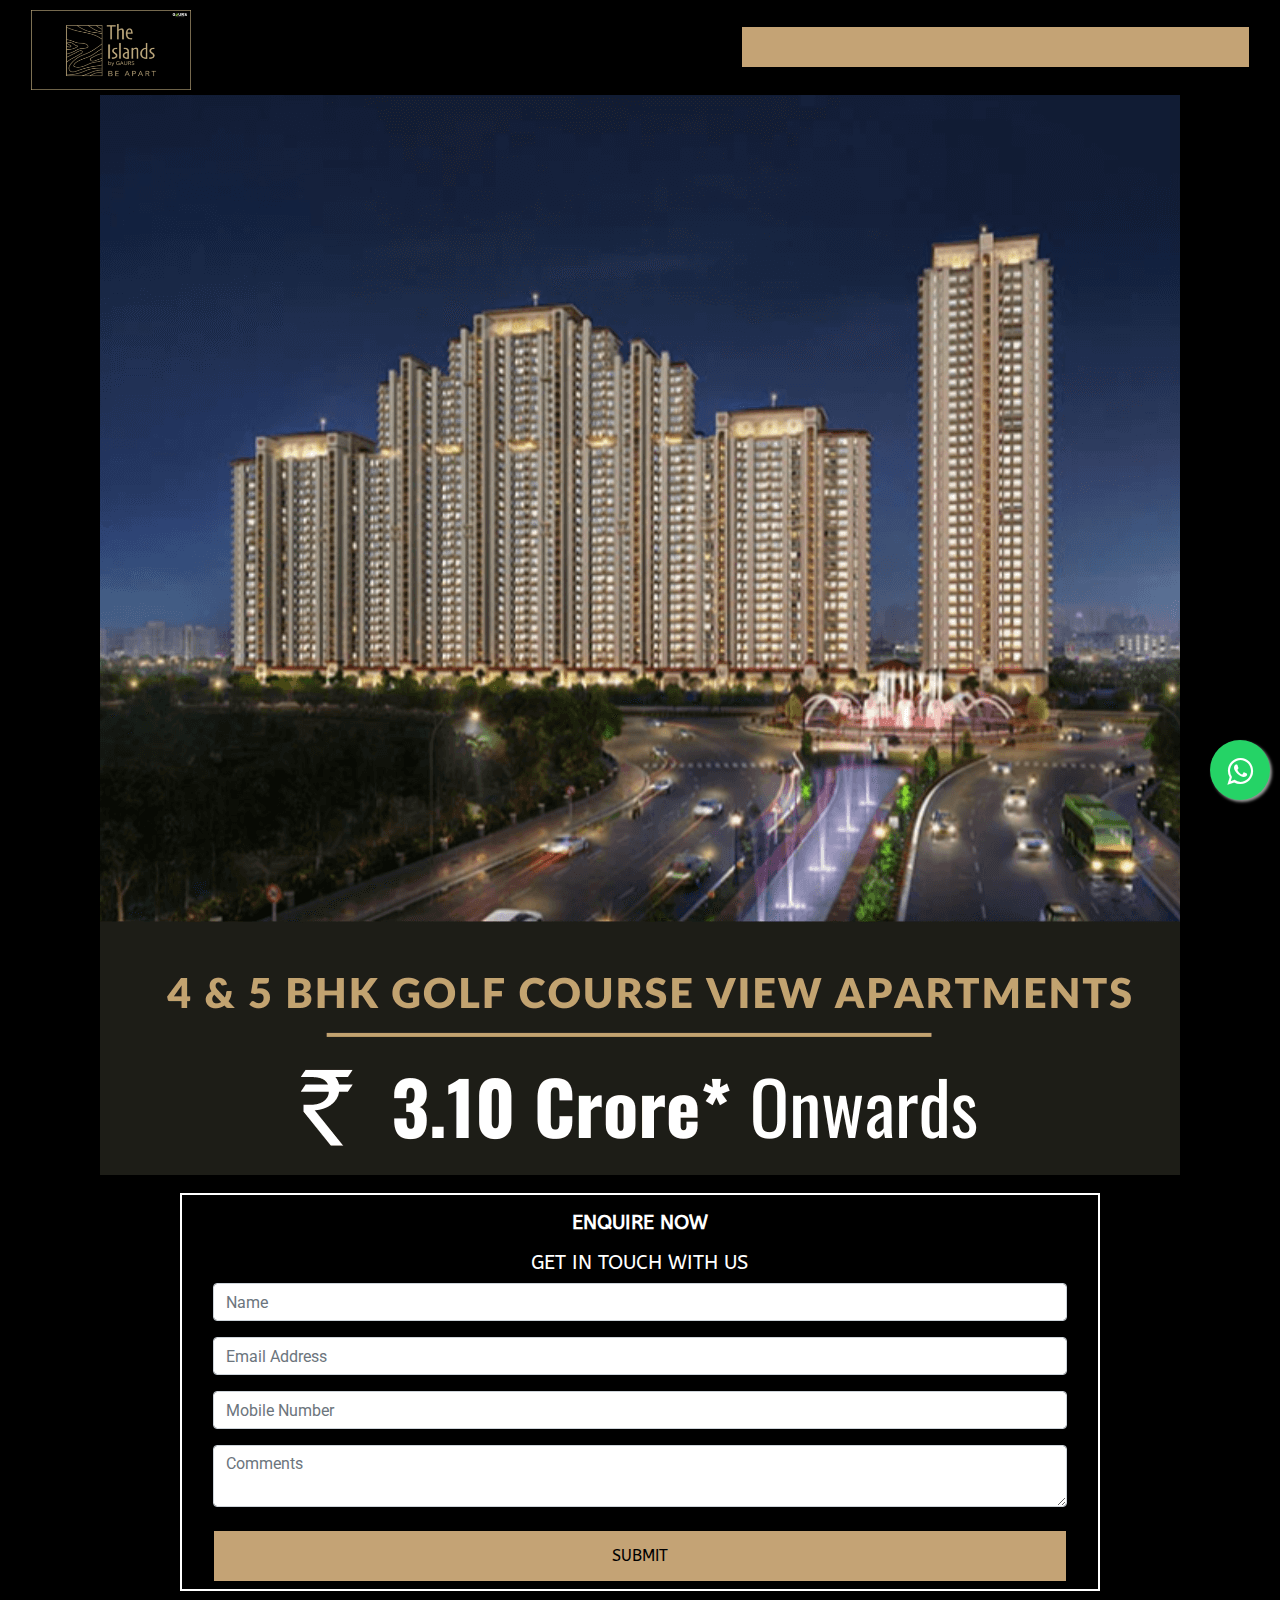
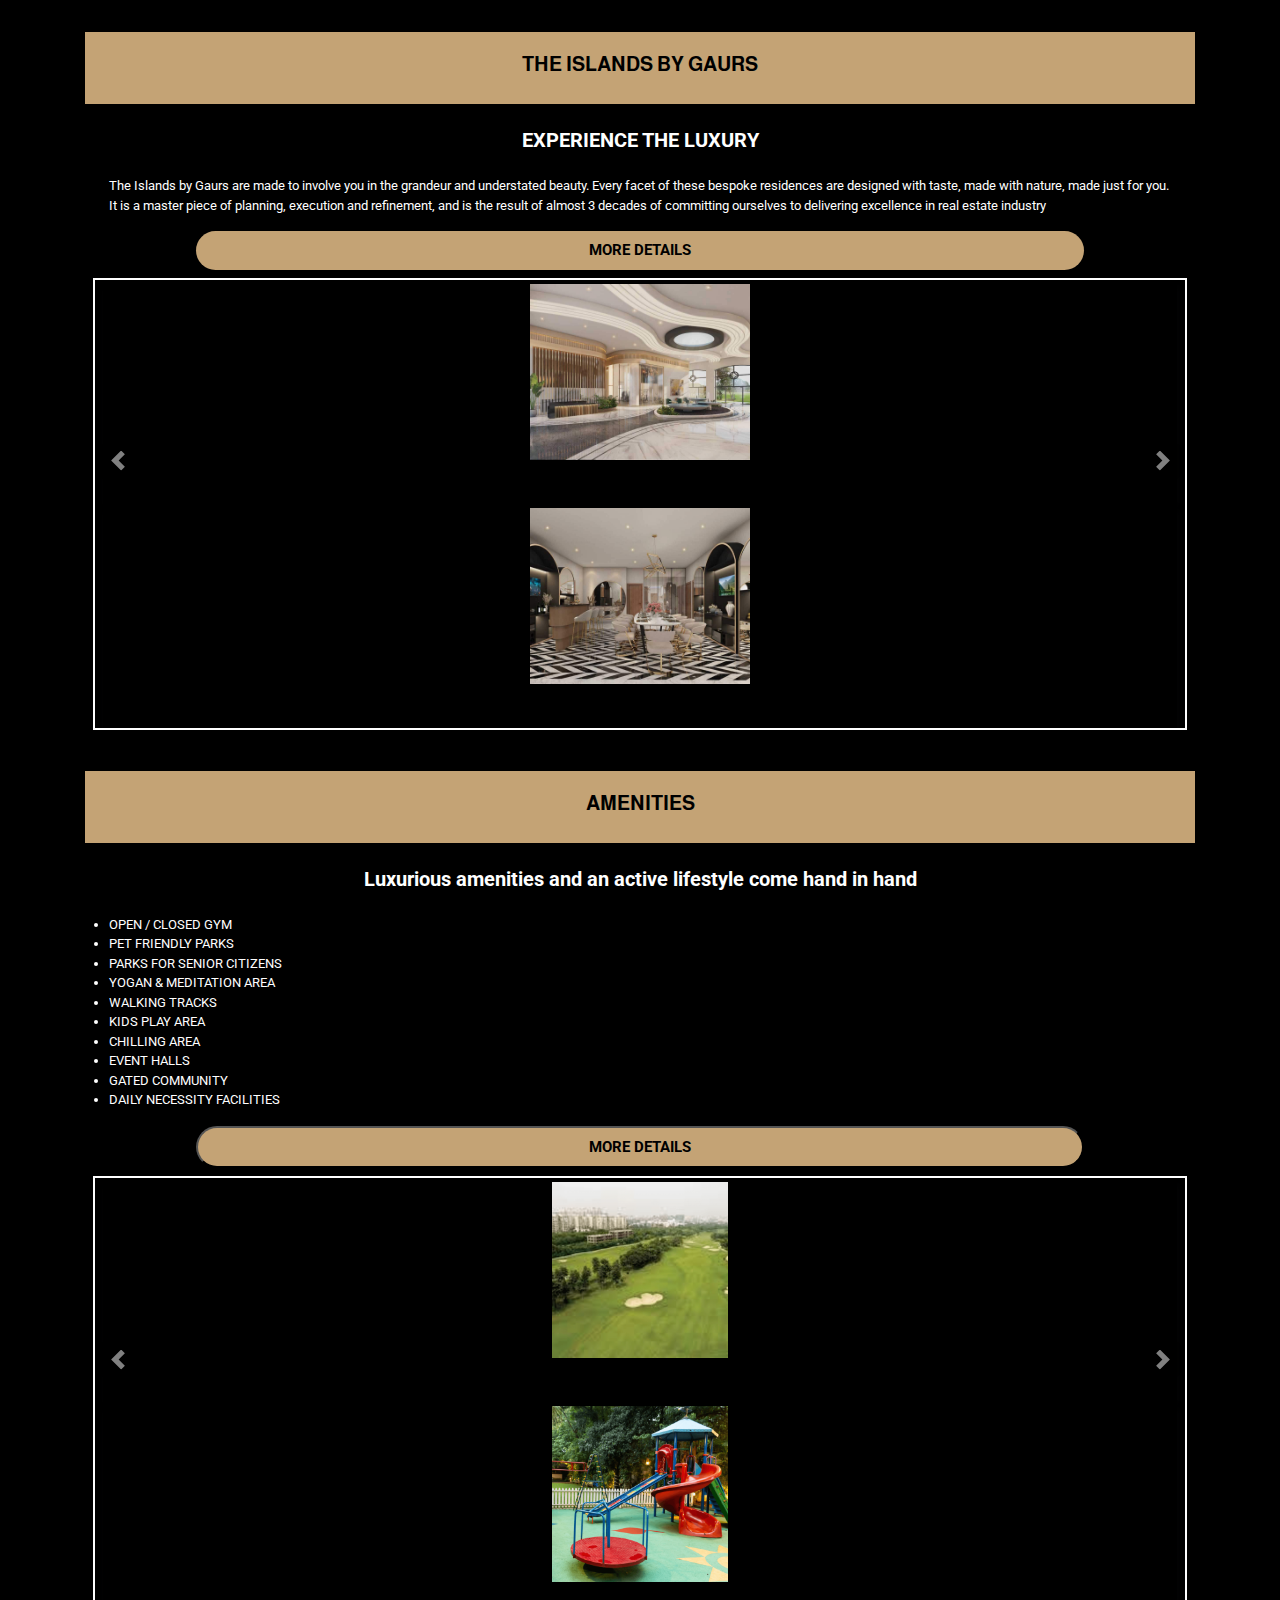
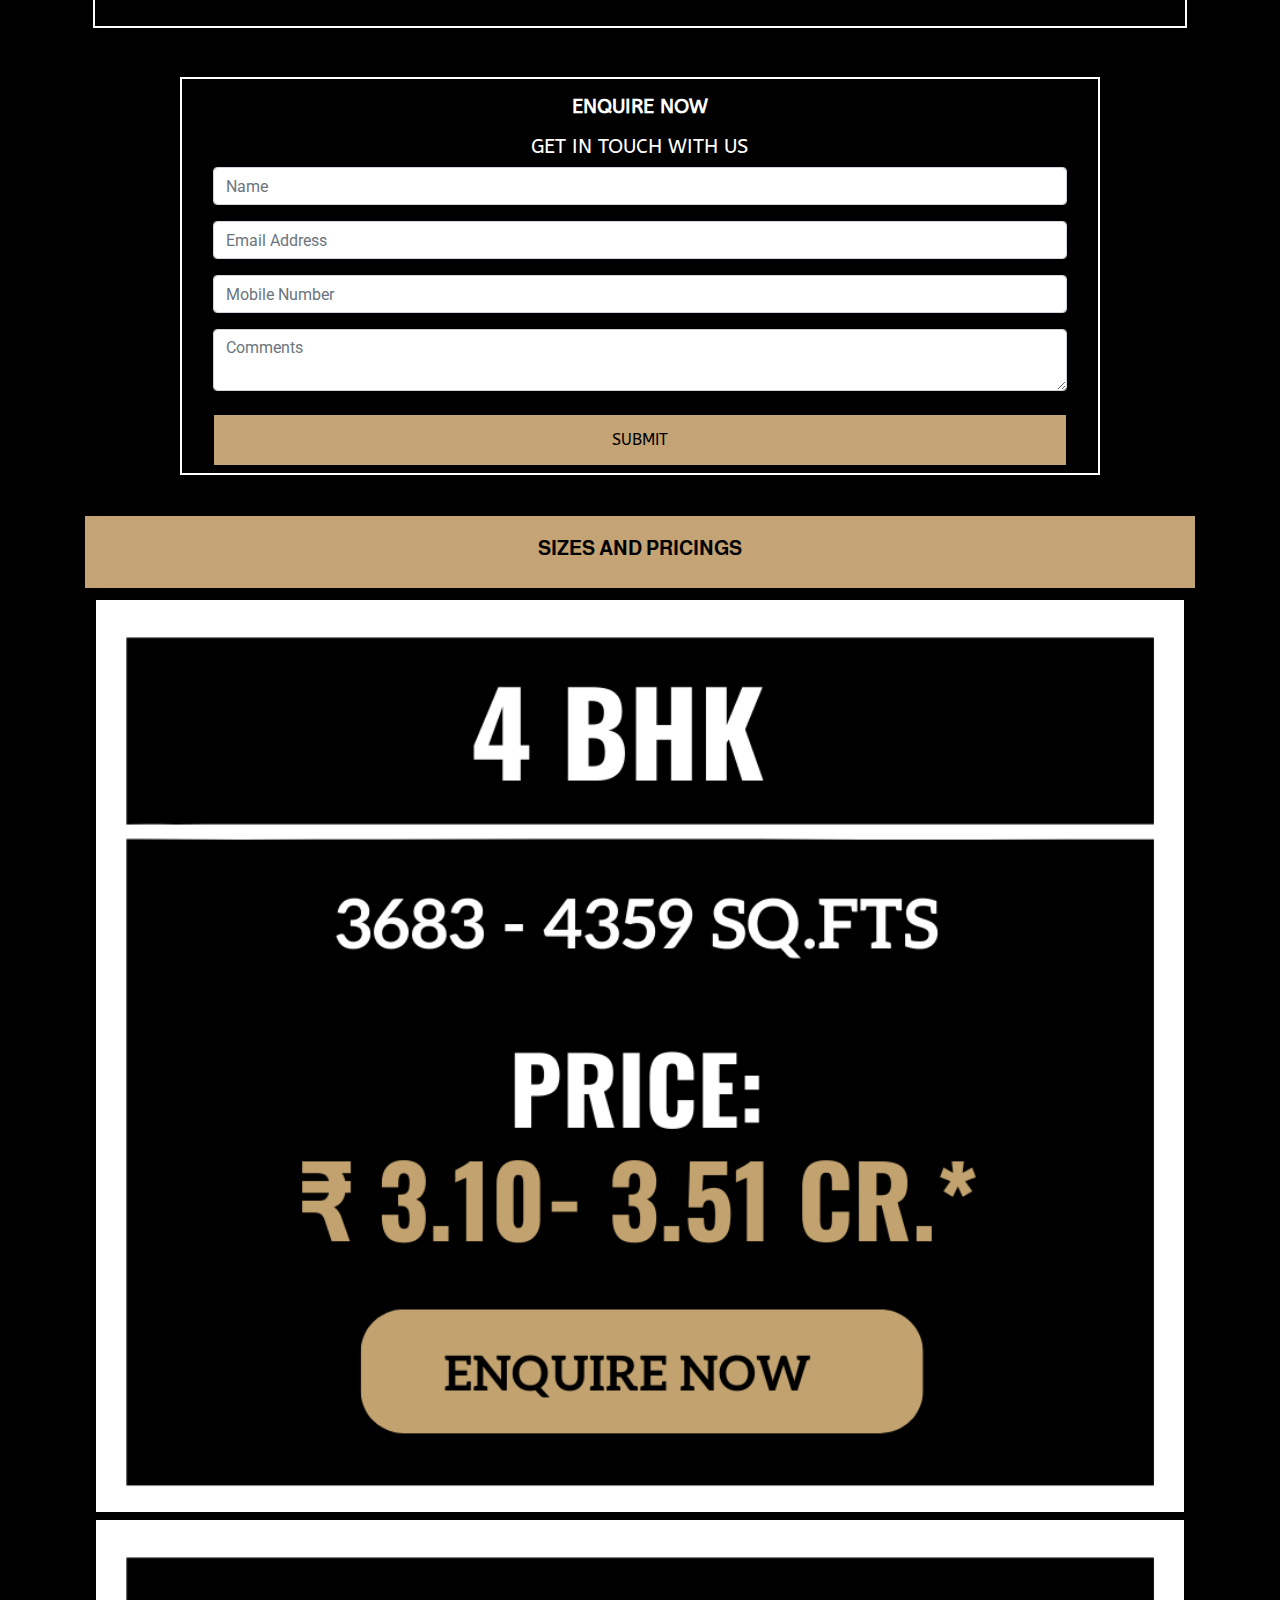
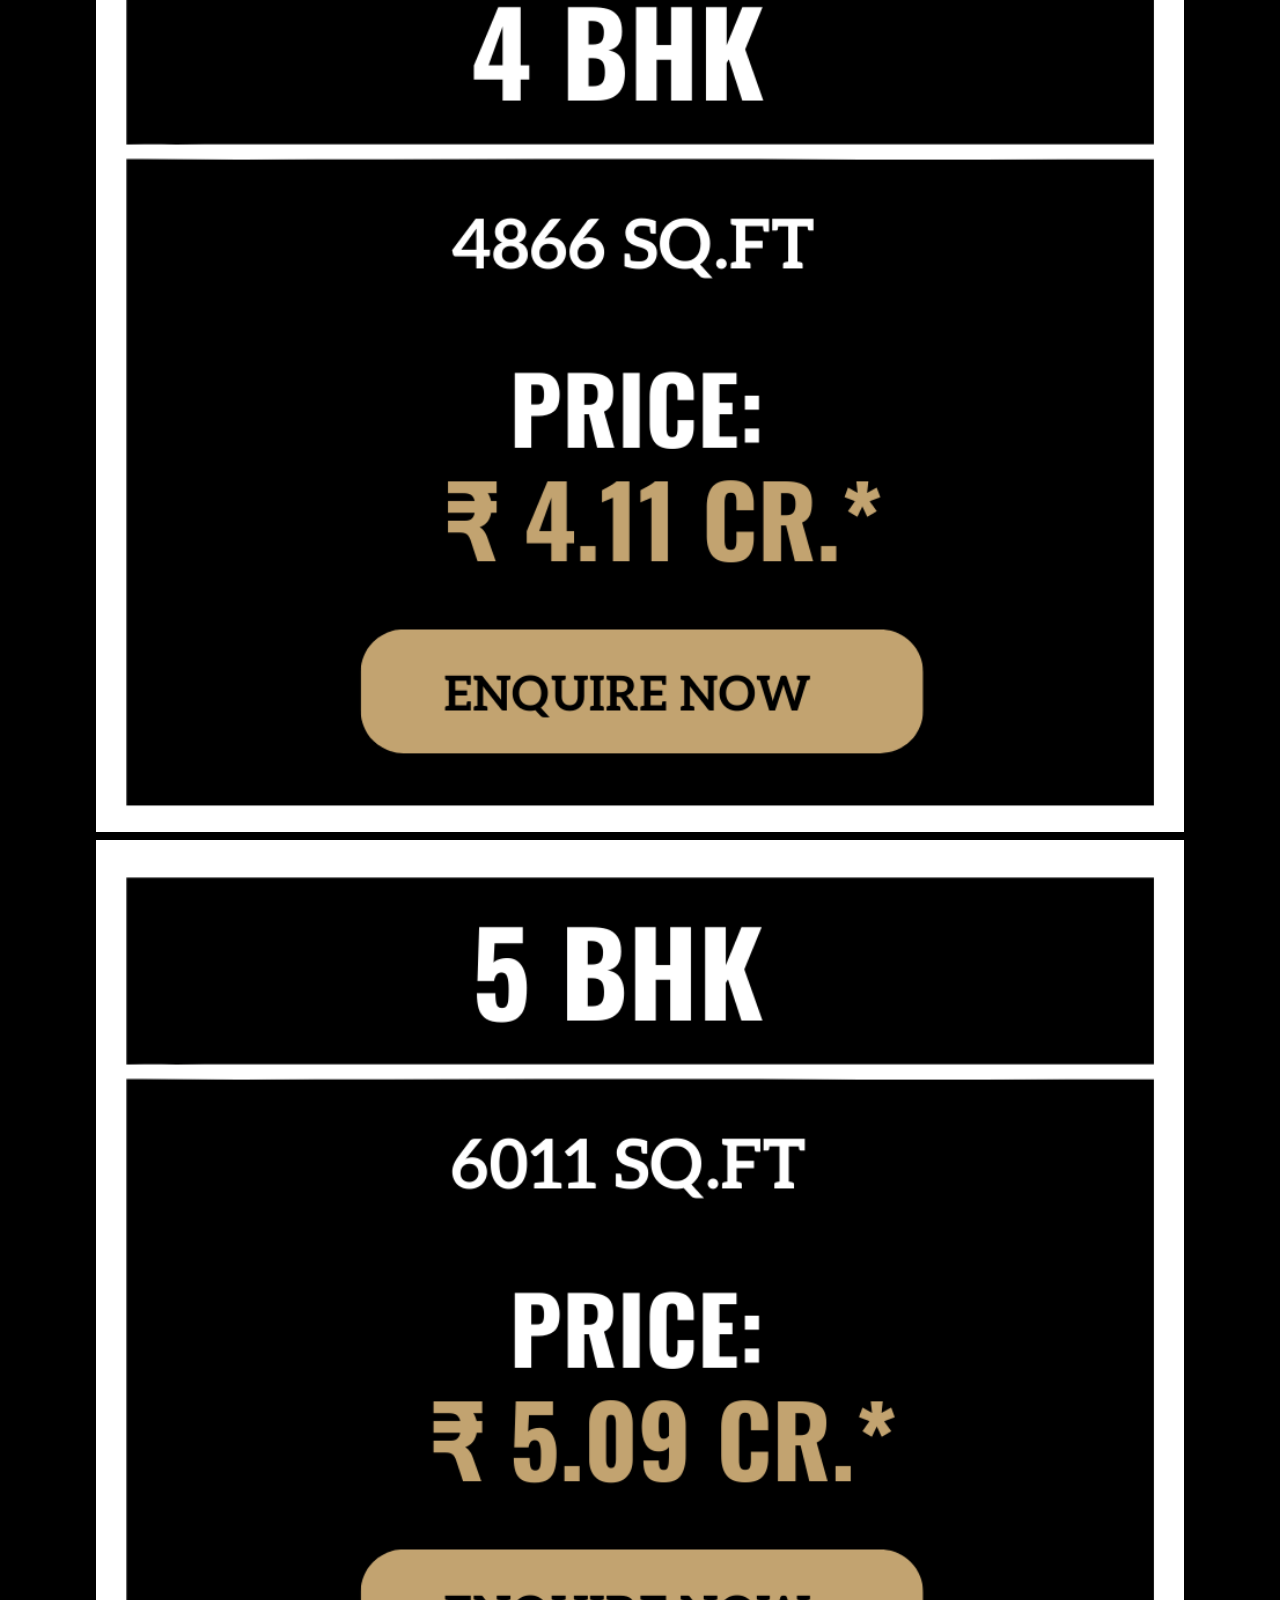
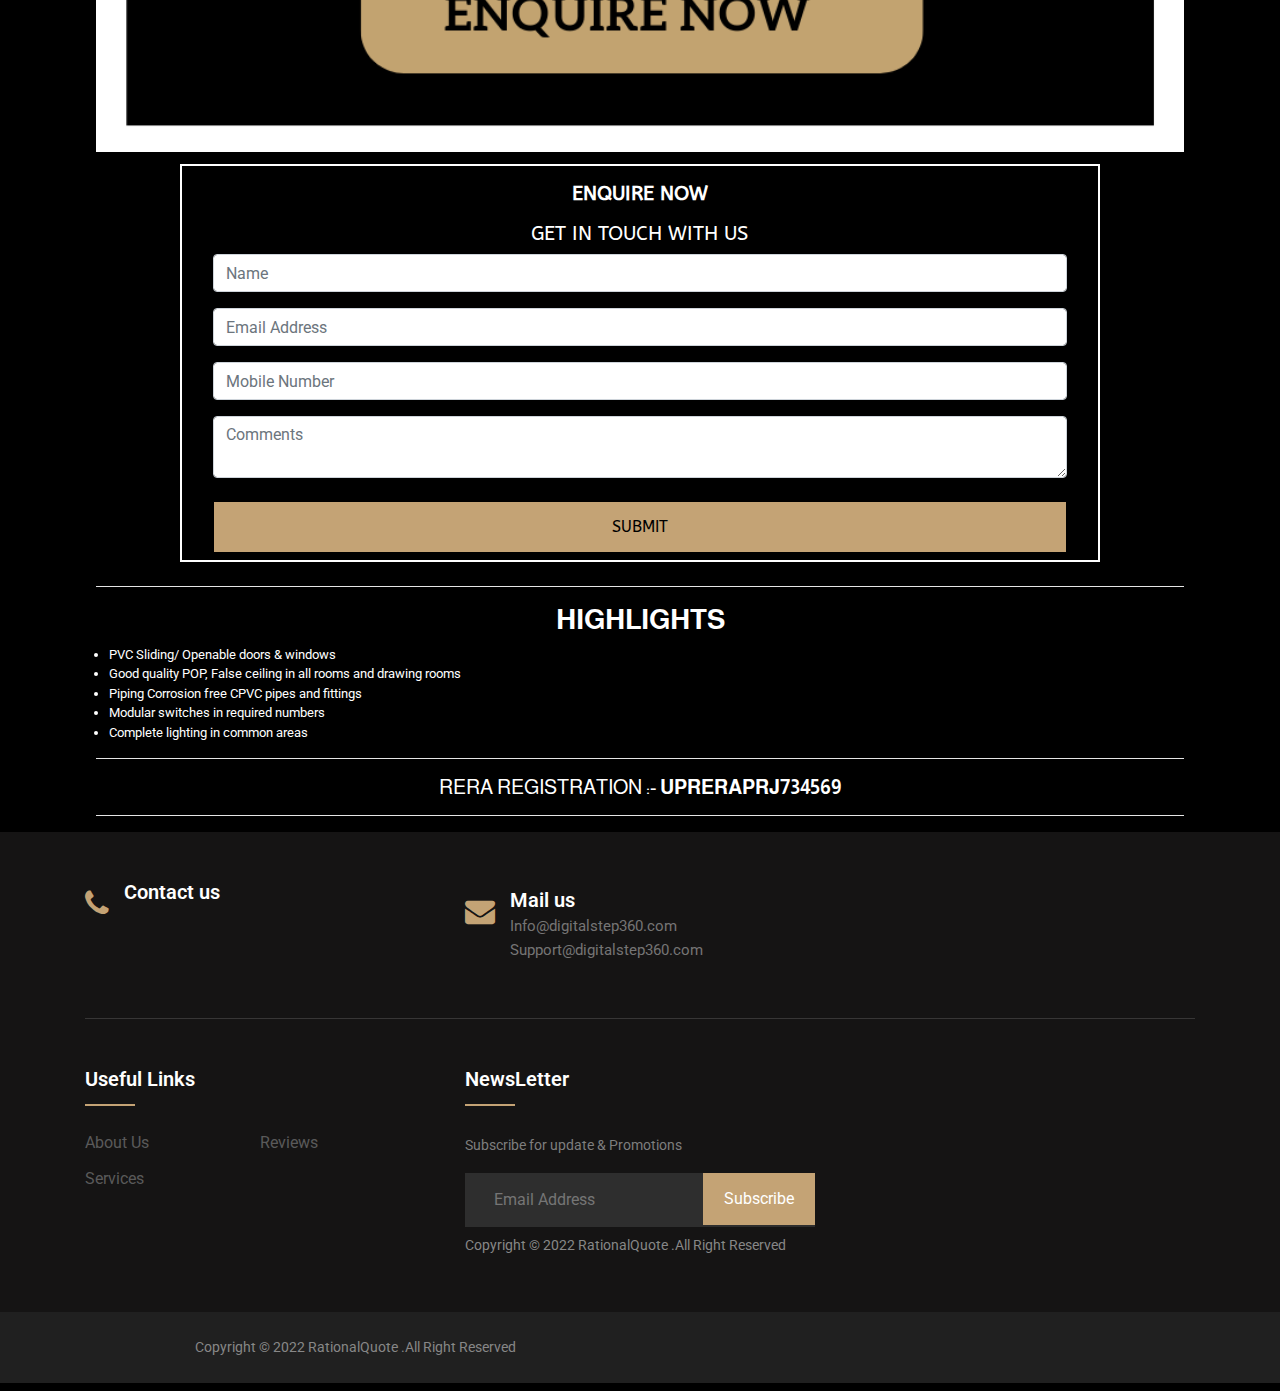
==== commit 8f3eb073: "Godmode Commit" ====
--- a/index.html
+++ b/index.html
@@ -416,8 +416,7 @@
                             <div style="border:2px solid white">
                                 <div class="row mx-3">
                                     <h5 class="col-md-12 my-3"
-                                        style="font-family:ABeeZee;text-align: center;color:white"><b>REAL ESTATE LEAD
-                                            GENERATION</b>
+                                        style="font-family:ABeeZee;text-align: center;color:white"><b>ENQUIRE NOW</b>
                                     </h5> <br>
                                     <h5 class="col-md-12" style="font-family:ABeeZee;text-align: center;color:white">GET
                                         IN TOUCH WITH US</h5>
@@ -687,19 +686,18 @@
         </div>
 
         <hr>
-        <div class=container style="background-color:#c4a375">
+        <div class=container style="background-color:black">
             <div class="row justify-content-center">
                 <div class=col-md-10>
                     <div class="row justify-content-center" id=Search>
                         <div class="col-md-12 my-2">
                             <!-- <div class=my_form> -->
-                            <div>
-                                <div class="row mx-3">
+                            <div style="border:2px solid white">
+                                <div class="row mx-3" >
                                     <h5 class="col-md-12 my-3"
-                                        style="font-family:ABeeZee;text-align: center;color: black;"><b>REAL ESTATE LEAD
-                                            GENERATION</b>
+                                        style="font-family:ABeeZee;text-align: center;color: white;"><b>ENQUIRE NOW</b>
                                     </h5> <br>
-                                    <h5 class="col-md-12" style="font-family:ABeeZee;text-align: center;color: black;">
+                                    <h5 class="col-md-12" style="font-family:ABeeZee;text-align: center;color: white;">
                                         GET IN TOUCH WITH US</h5>
                                 </div>
                                 <div>
@@ -726,7 +724,7 @@
                                         </div>
                                     </div>
                                     <div class="row mx-3">
-                                        <button style="background-color:black;color:white;width:100%"
+                                        <button style="background-color:#c4a375;color:black;width:100%"
                                             class="btn rounded-0 my-font my-2 mx-3" onclick=Submit_CF_2()>
                                             SUBMIT</button>
                                     </div>
@@ -749,27 +747,26 @@
             </div>
         </div>
         <center>
-            <img src="./static/img/price/3.png" alt="" class="img-fluid">
+            <img src="./static/img/price/3.png" alt="" class="img-fluid my-1" style="width:85%">
         </center>
         <center>
-            <img src="./static/img/price/1.png" alt="" class="img-fluid">
+            <img src="./static/img/price/1.png" alt="" class="img-fluid my-1" style="width:85%">
         </center>
         <center>
-            <img src="./static/img/price/2.png" alt="" class="img-fluid">
+            <img src="./static/img/price/2.png" alt="" class="img-fluid my-1" style="width:85%">
         </center>
 
 
-        <div class=container style="background-color:#c4a375">
+        <div class=container style="background-color:black">
             <div class="row justify-content-center">
                 <div class=col-md-10>
                     <div class="row justify-content-center" id=Search>
                         <div class="col-md-12 my-2">
                             <!-- <div class=my_form> -->
-                            <div>
+                            <div style="border:2px solid white">
                                 <div class="row mx-3">
                                     <h5 class="col-md-12 my-3"
-                                        style="font-family:ABeeZee;text-align: center;color: black;"><b>REAL ESTATE LEAD
-                                            GENERATION</b>
+                                        style="font-family:ABeeZee;text-align: center;color: white;"><b>ENQUIRE NOW</b>
                                     </h5> <br>
                                     <h5 class="col-md-12" style="font-family:ABeeZee;text-align: center;color: white;">
                                         GET IN TOUCH WITH US</h5>
@@ -798,7 +795,7 @@
                                         </div>
                                     </div>
                                     <div class="row mx-3">
-                                        <button style="background-color:white;color:black;width:100%"
+                                        <button style="background-color:#c4a375;color:black;width:100%"
                                             class="btn rounded-0 my-font my-2 mx-3" onclick=Submit_CF_3()>
                                             SUBMIT</button>
                                     </div>
@@ -811,13 +808,14 @@
                 </div>
             </div>
         </div>
+        <hr style="background-color:white;width:85%">
         <div class="container my-2" style="border: none">
-            <div class=card-body style=background-color:#c4a375>
+
                 <center>
-                    <h5 style=font-family:Almarai;color:black><b>HIGHLIGHTS</b></h5>
+                    <h3 style=font-family:Almarai;color:white><b>HIGHLIGHTS</b></h3>
                 </center>
                 </h2>
-            </div>
+
             <ul class="mx-4" style="color:white;font-size: 13px;">
                 <li>PVC Sliding/ Openable doors & windows</li>
                 <li>Good quality POP, False ceiling in all rooms and drawing rooms</li>
@@ -826,14 +824,12 @@
                 <li>Complete lighting in common areas</li>
             </ul>
         </div>
-        <div class="container my-2" style="border: none">
-            <div class=card-body style=background-color:#c4a375>
-                <center>
-                    <h5 style=font-family:Almarai;color:black>RERA REGISTRATION :- <b> UPRERAPRJ734569</b></h5>
-                </center>
-                </h2>
-            </div>
-        </div>
+        <hr style="background-color:white;width:85%">
+        <h5 style=font-family:Almarai;color:white class="text-center">RERA REGISTRATION :- <b> UPRERAPRJ734569</b></h5>
+        <hr style="background-color:white;width:85%">
+        
+        
+
         <style>
             .cards-wrapper {
                 /* display: flex; */
@@ -898,7 +894,7 @@
                 }
 
                 .single-cta i {
-                    color: #ff5e14;
+                    color: #c4a375;
                     font-size: 30px;
                     float: left;
                     margin-top: 8px
@@ -982,7 +978,7 @@
                 }
 
                 .google-bg {
-                    background: #dd4b39
+                    background: #c4a375
                 }
 
                 .footer-widget-heading h3 {
@@ -1000,7 +996,7 @@
                     bottom: -15px;
                     height: 2px;
                     width: 50px;
-                    background: red
+                    background: #c4a375
                 }
 
                 .footer-widget ul li {
@@ -1011,7 +1007,7 @@
                 }
 
                 .footer-widget ul li a:hover {
-                    color: red
+                    color: #c4a375
                 }
 
                 .footer-widget ul li a {
@@ -1059,7 +1055,7 @@
                 }
 
                 .copyright-text p a {
-                    color: #ff5e14
+                    color: #c4a375
                 }
 
                 .footer-menu li {
@@ -1068,7 +1064,7 @@
                 }
 
                 .footer-menu li:hover a {
-                    color: #ff5e14
+                    color: #c4a375
                 }
 
                 .footer-menu li a {
@@ -1216,7 +1212,7 @@
         <div class="row text-center">
             <img src=./static/img/call.png width=57 height=57 style=border-radius:18px
                 class="bi bi-telephone my-2 ml-5">
-            <b class="my-float p-1 my-1" style=font-size:15px><span>Call now for pest inspection!</span>
+            <b class="my-float p-1 my-1" style=font-size:15px><span>Enquire Now!</span>
                 <p id=Mobile_Number_10 style=font-size:27px></p>
             </b>
         </div>
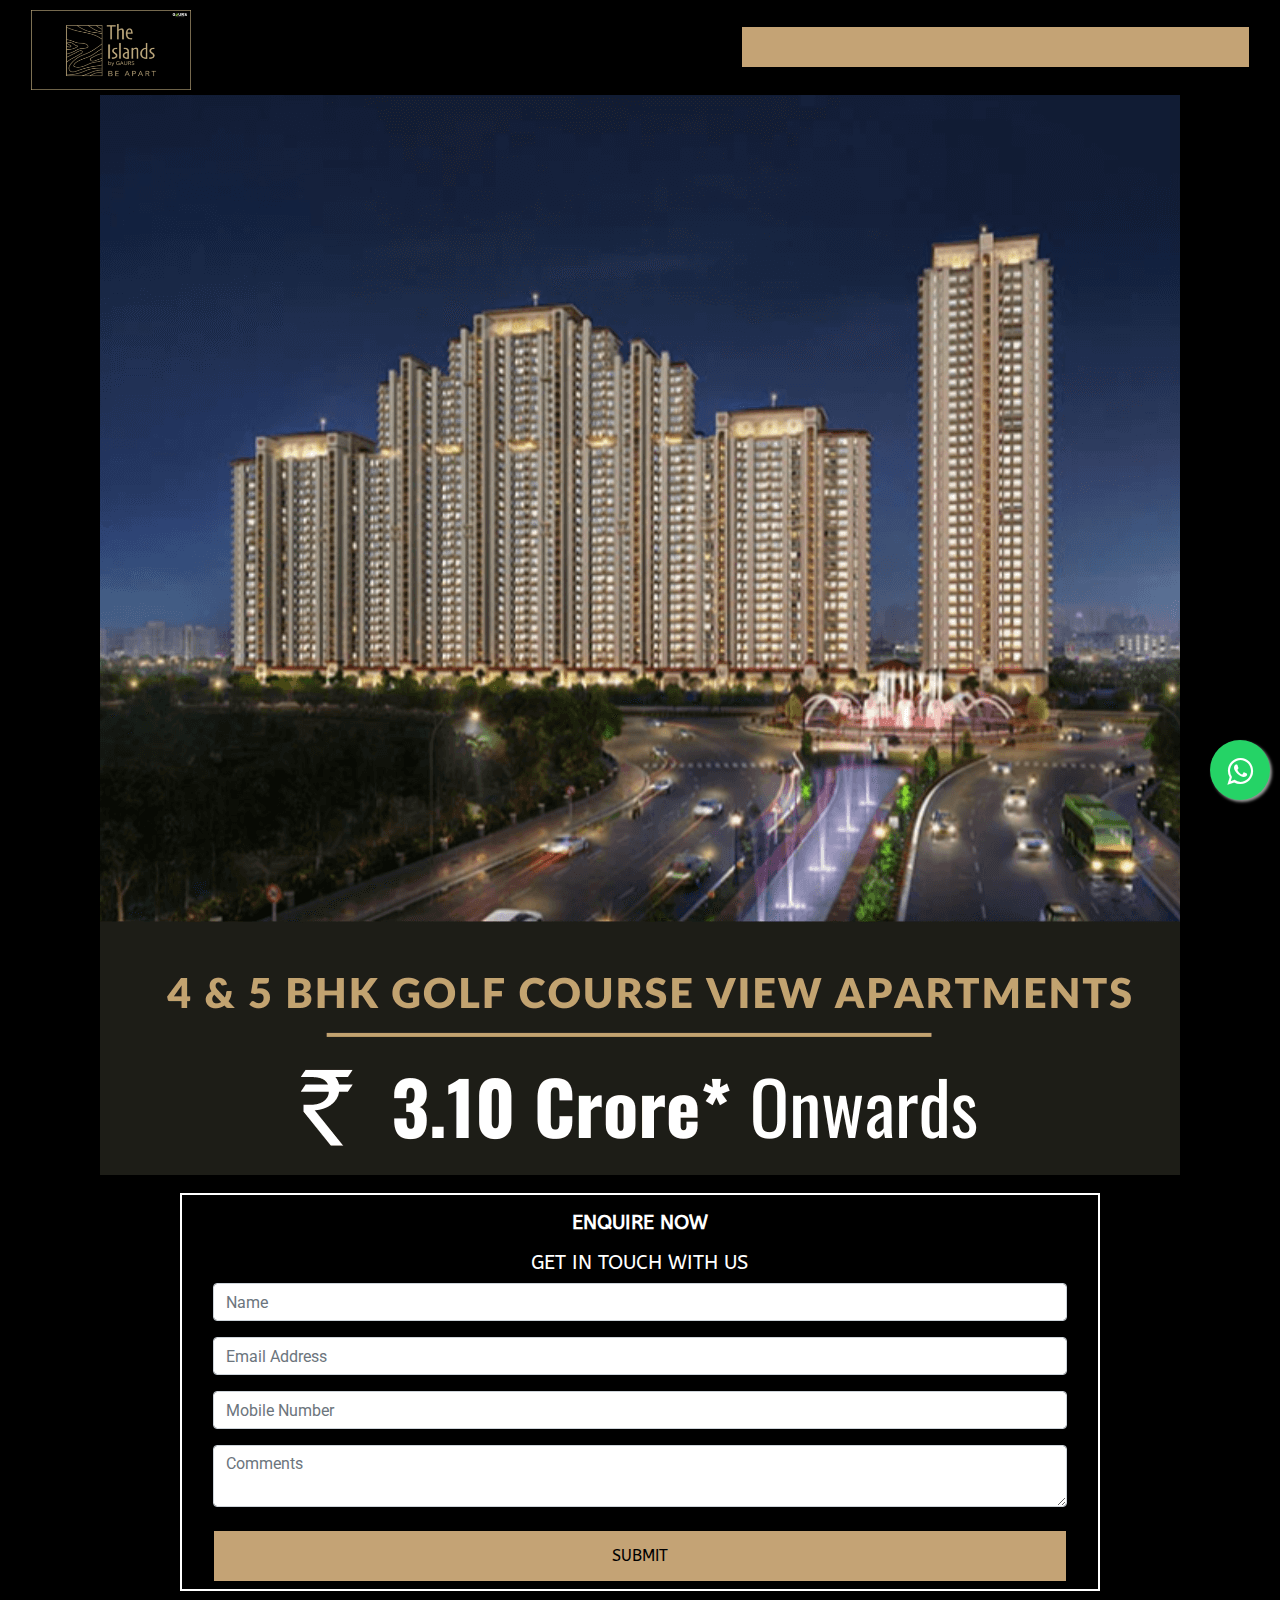
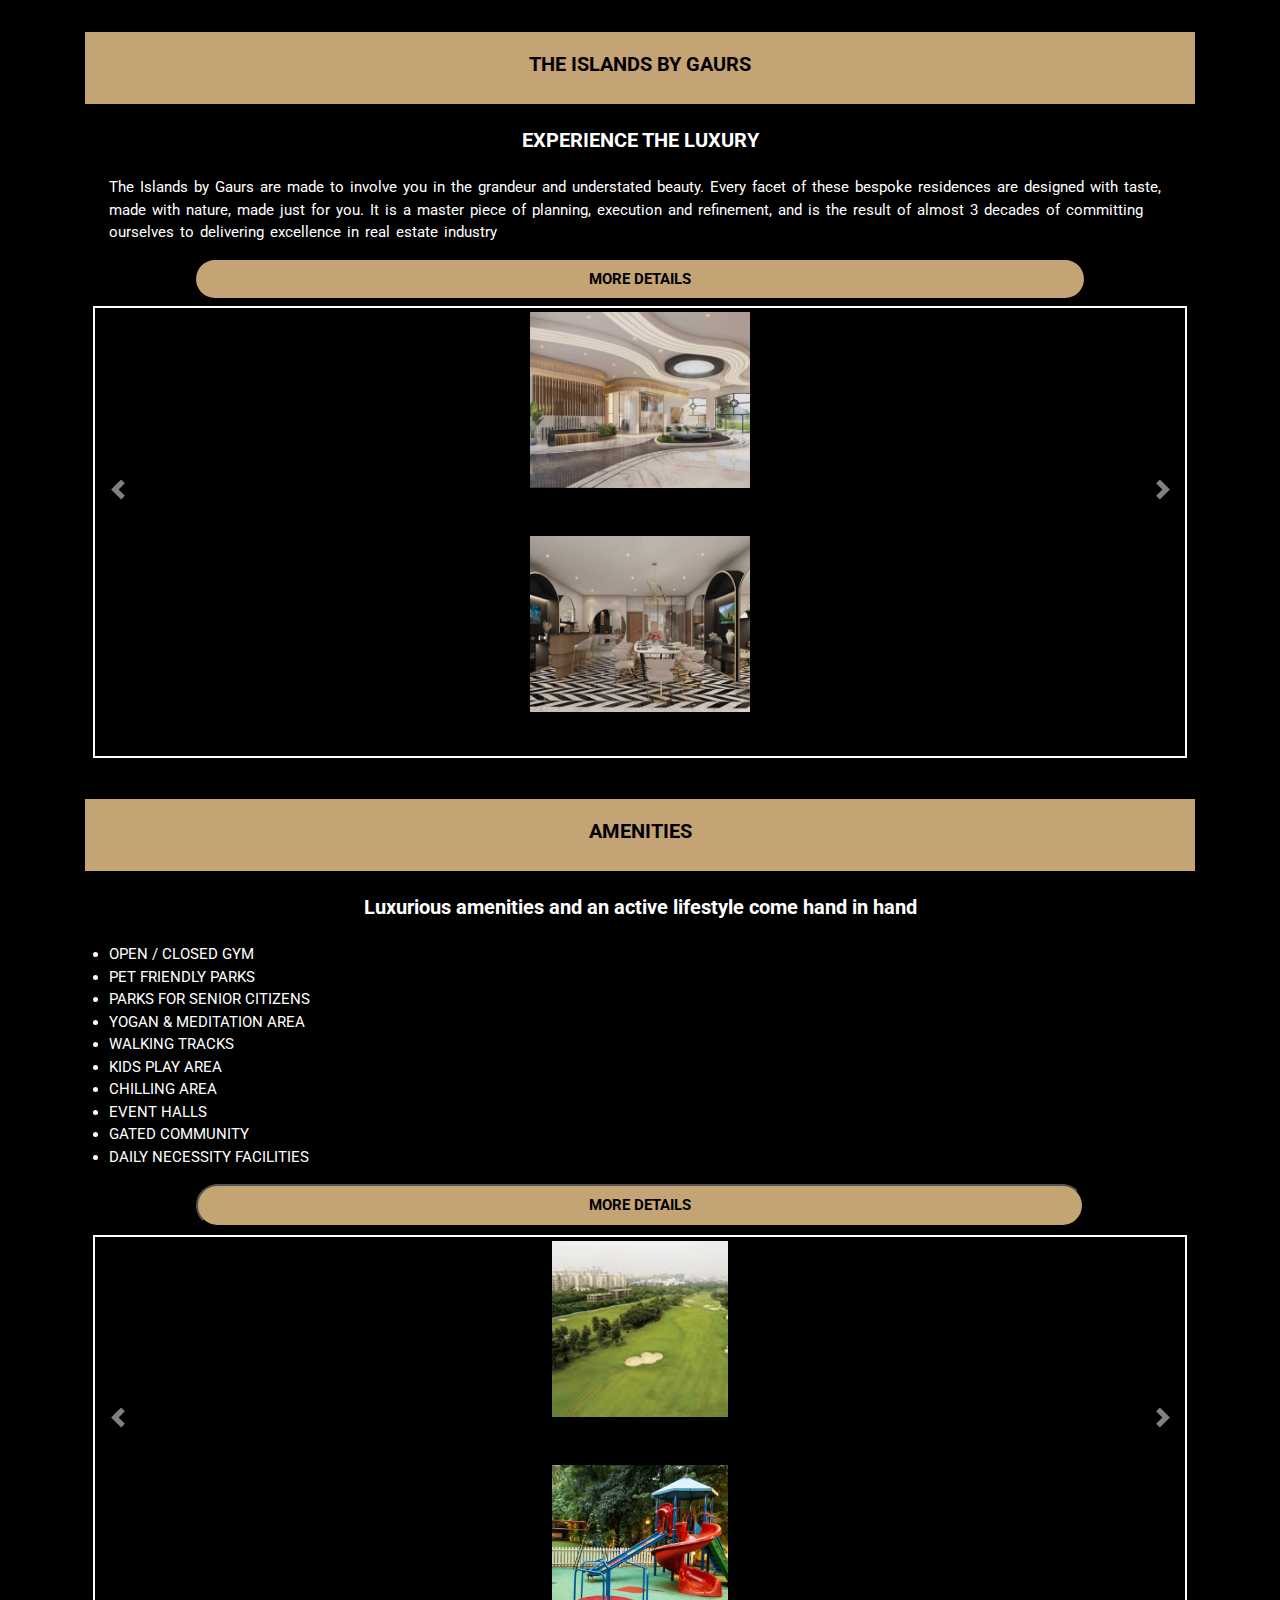
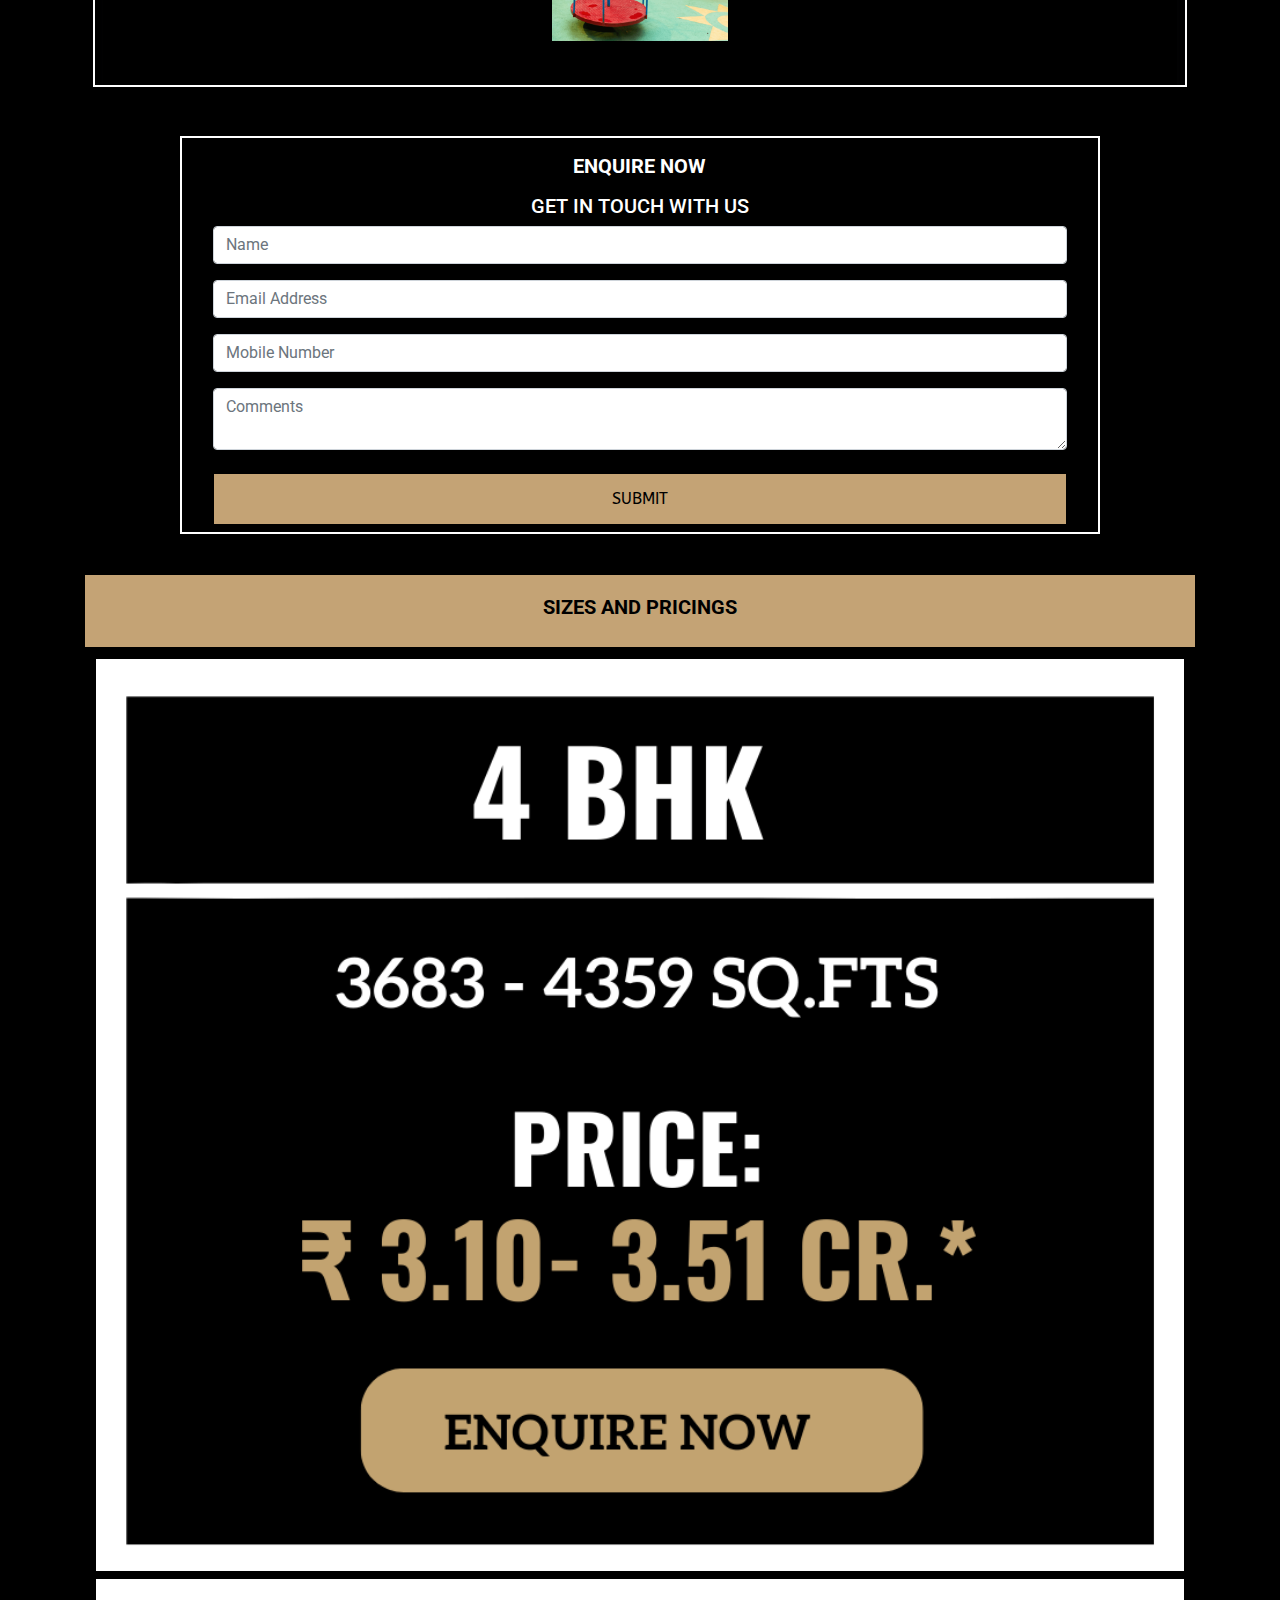
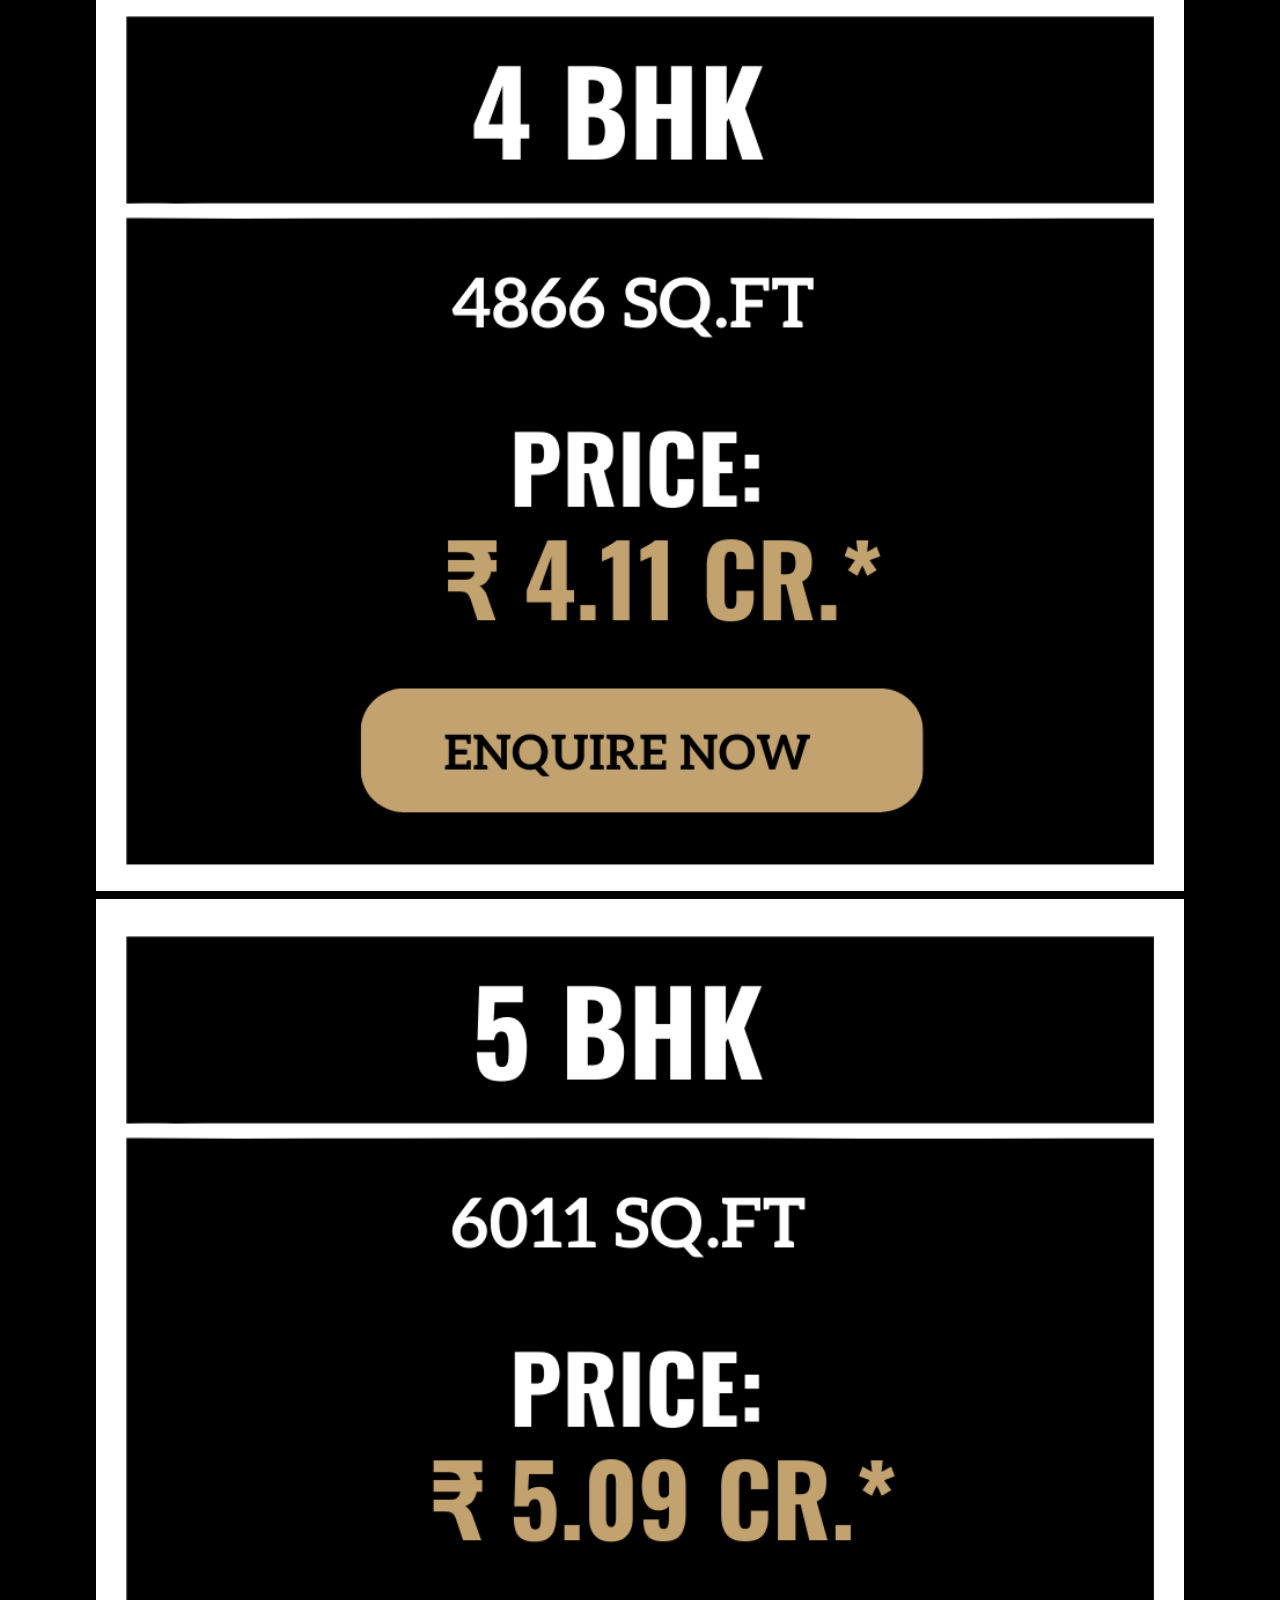
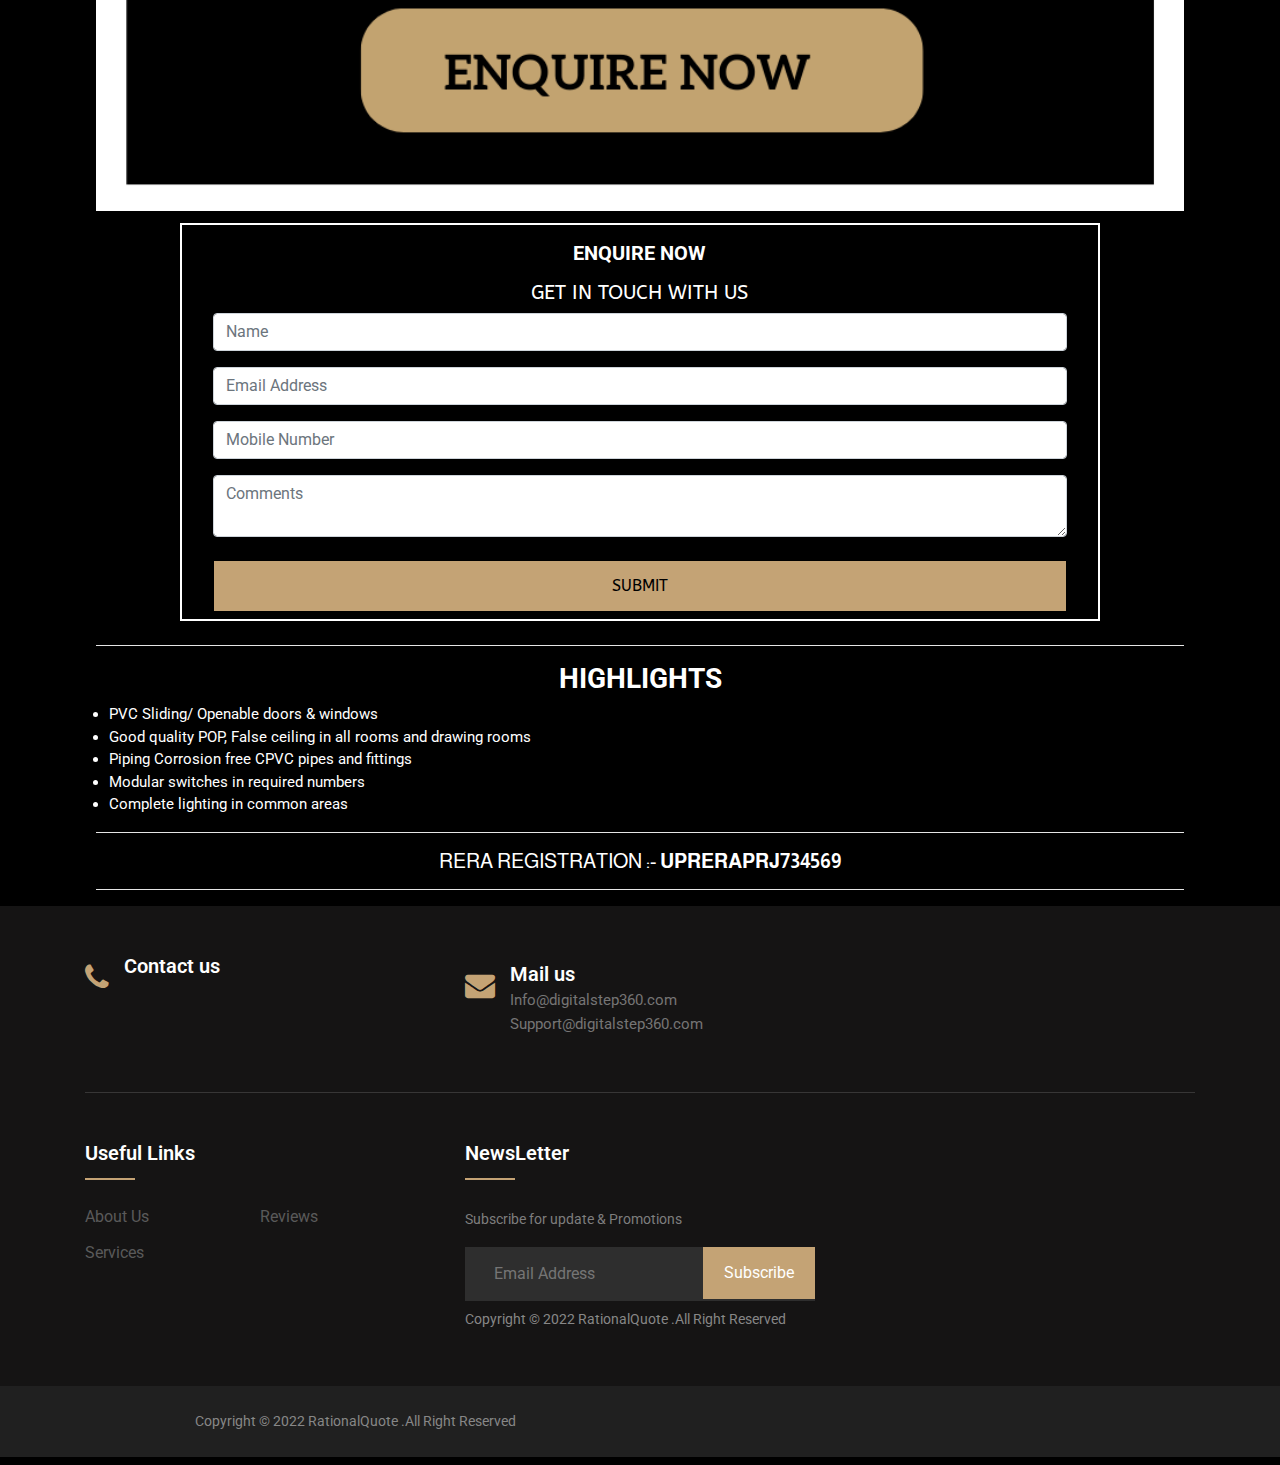
==== commit fcf6719f: "Godmode Commit" ====
--- a/index.html
+++ b/index.html
@@ -7,7 +7,7 @@
     <link rel="shortcut icon" href="./static/img/logo.png" type=image/x-icon>
     <link rel=stylesheet href=https://cdnjs.cloudflare.com/ajax/libs/animate.css/4.1.1/animate.min.css>
     <link href="https://fonts.googleapis.com/css?family=Roboto:400,700,900&display=swap" rel=stylesheet>
-    <link href='https://fonts.googleapis.com/css?family=Yeseva One|Trispace|Alatsi|Actor|Almarai|ABeeZee'
+    <link href='https://fonts.googleapis.com/css?family=Yeseva One|Trispace|Alatsi|Actor|Almarai|ABeeZee|Baloo 2'
         rel=stylesheet>
     <link rel=stylesheet href=./static/css/bootstrap.min.css>
     <link rel="stylesheet" href="https://cdn.jsdelivr.net/npm/bootstrap@4.0.0/dist/css/bootstrap.min.css"
@@ -188,7 +188,7 @@
 <body id=body_html>
     <center>
         <div class="animate__animated animate__backInLeft card container more_imp my-5" id=splash
-            style=width:22rem;height:40rem;background-color:#c4a375;display:none>
+            style=width:22rem;height:40rem;background-color:black;display:none>
             <center>
                 <span type=button id=close style=position:relative;float:right;color:white;margin-top:5px;z-index:10
                     onclick=Remove_Popup()>X</span>
@@ -226,7 +226,7 @@
                                     </div>
                                 </div>
                                 <div class="row ">
-                                    <button style="background-color:white;color:black;width:100%"
+                                    <button style="background-color:#c4a375;color:black;width:100%"
                                         class="btn rounded-0 my-font my-2 mx-3" onclick=Submit_CF_4()>
                                         SUBMIT</button>
                                 </div>
@@ -242,11 +242,11 @@
 
                     <div class="row mx-3 my-3">
                         <a id=Mobile_Number_2 class=col
-                            style=background-color:red;color:white;font-size:30px;padding:5%; onclick=Call_Clicks()><b
+                            style=background-color:#c4a375;color:black;font-size:30px;padding:5%; onclick=Call_Clicks()><b
                                 id=Mobile_Number_11>
                             </b></a><br>
                         <a id=Mobile_Number_3 class="col-md-12" onclick=Call_Clicks()>
-                            <h4 class="col-md-12 my-2" style=font-family:Almarai;color:gray>24x7 Customer Service
+                            <h4 class="col-md-12 my-2" style="font-family:Baloo 2;color:white">24x7 Customer Service
                             </h4>
                         </a>
                     </div>
@@ -462,14 +462,14 @@
         <div class="container  my-2" style="border: none">
             <div class=card-body style=background-color:#c4a375>
                 <center>
-                    <h5 style=font-family:Almarai;color:black><b>THE ISLANDS BY GAURS</b></h5>
+                    <h5 style="font-family:Baloo 2;color:black"><b>THE ISLANDS BY GAURS</b></h5>
                 </center>
                 </h2>
             </div>
 
-            <h1 class="my-4 text-center" style="color:white;font-size: 20px;"><b>EXPERIENCE THE LUXURY</b></h1>
-
-            <p class="mx-4" style="font-size: 13px;color:white">
+            <h1 class="my-4 text-center" style="color:white;font-size: 20px;font-family:Baloo 2"><b>EXPERIENCE THE LUXURY</b></h1>
+
+            <p class="mx-4" style="font-size: 15px;color:white;font-family:Baloo 2; word-spacing:2px">
                 The Islands by Gaurs are made to involve you in the grandeur and understated beauty. Every facet of
                 these bespoke residences are designed with taste, made with nature, made just for you. It is a master
                 piece of planning, execution and refinement, and is the result of almost 3 decades of committing
@@ -562,16 +562,16 @@
         <div class="container my-4" style="border: none">
             <div class=card-body style=background-color:#c4a375>
                 <center>
-                    <h5 style=font-family:Almarai;color:black><b>AMENITIES</b></h5>
+                    <h5 style="font-family:Baloo 2;color:black"><b>AMENITIES</b></h5>
                 </center>
                 </h2>
             </div>
 
-            <h1 class="my-4 text-center" style="color:white;font-size: 20px;"><b>Luxurious amenities and an active
+            <h1 class="my-4 text-center" style="color:white;font-size: 20px;font-style: Baloo 2;"><b>Luxurious amenities and an active
                     lifestyle come hand in hand</b></h1>
 
             <p>
-            <ul class="mx-4" style="color:white;font-size: 13px;">
+            <ul class="mx-4" style="color:white;font-size: 15px;font-style:Baloo 2">
                 <li>OPEN / CLOSED GYM</li>
                 <li>PET FRIENDLY PARKS</li>
                 <li>PARKS FOR SENIOR CITIZENS</li>
@@ -589,7 +589,7 @@
 
             <center>
                 <button type=button class="p-2"
-                    style=background-color:#c4a375;color:black;font-size:15px;width:80%;border-radius:100px
+                    style="background-color:#c4a375;color:black;font-size:15px;width:80%;border-radius:100px;font-style:Baloo 2"
                     onclick="Lead_Form()"><b>MORE DETAILS</b></button>
             </center>
             <div id="carouselExampleControls_2" class="carousel slide black_bg m-2" data-ride="carousel"
@@ -695,9 +695,9 @@
                             <div style="border:2px solid white">
                                 <div class="row mx-3" >
                                     <h5 class="col-md-12 my-3"
-                                        style="font-family:ABeeZee;text-align: center;color: white;"><b>ENQUIRE NOW</b>
+                                        style="font-family:Baloo 2;text-align: center;color: white;"><b>ENQUIRE NOW</b>
                                     </h5> <br>
-                                    <h5 class="col-md-12" style="font-family:ABeeZee;text-align: center;color: white;">
+                                    <h5 class="col-md-12" style="font-family:Baloo 2;text-align: center;color: white;">
                                         GET IN TOUCH WITH US</h5>
                                 </div>
                                 <div>
@@ -741,7 +741,7 @@
         <div class="container my-2" style="border: none">
             <div class=card-body style=background-color:#c4a375>
                 <center>
-                    <h5 style=font-family:Almarai;color:black><b>SIZES AND PRICINGS</b></h5>
+                    <h5 style="font-family:Baloo 2;color:black"><b>SIZES AND PRICINGS</b></h5>
                 </center>
                 </h2>
             </div>
@@ -766,7 +766,7 @@
                             <div style="border:2px solid white">
                                 <div class="row mx-3">
                                     <h5 class="col-md-12 my-3"
-                                        style="font-family:ABeeZee;text-align: center;color: white;"><b>ENQUIRE NOW</b>
+                                        style="font-family:Baloo 2;text-align: center;color: white;"><b>ENQUIRE NOW</b>
                                     </h5> <br>
                                     <h5 class="col-md-12" style="font-family:ABeeZee;text-align: center;color: white;">
                                         GET IN TOUCH WITH US</h5>
@@ -795,7 +795,7 @@
                                         </div>
                                     </div>
                                     <div class="row mx-3">
-                                        <button style="background-color:#c4a375;color:black;width:100%"
+                                        <button style="background-color:#c4a375;color:black;width:100%;font-style:Baloo 2"
                                             class="btn rounded-0 my-font my-2 mx-3" onclick=Submit_CF_3()>
                                             SUBMIT</button>
                                     </div>
@@ -812,11 +812,11 @@
         <div class="container my-2" style="border: none">
 
                 <center>
-                    <h3 style=font-family:Almarai;color:white><b>HIGHLIGHTS</b></h3>
+                    <h3 style="font-family:Baloo 2;color:white"><b>HIGHLIGHTS</b></h3>
                 </center>
                 </h2>
 
-            <ul class="mx-4" style="color:white;font-size: 13px;">
+            <ul class="mx-4" style="color:white;font-size: 15px;">
                 <li>PVC Sliding/ Openable doors & windows</li>
                 <li>Good quality POP, False ceiling in all rooms and drawing rooms</li>
                 <li>Piping Corrosion free CPVC pipes and fittings</li>
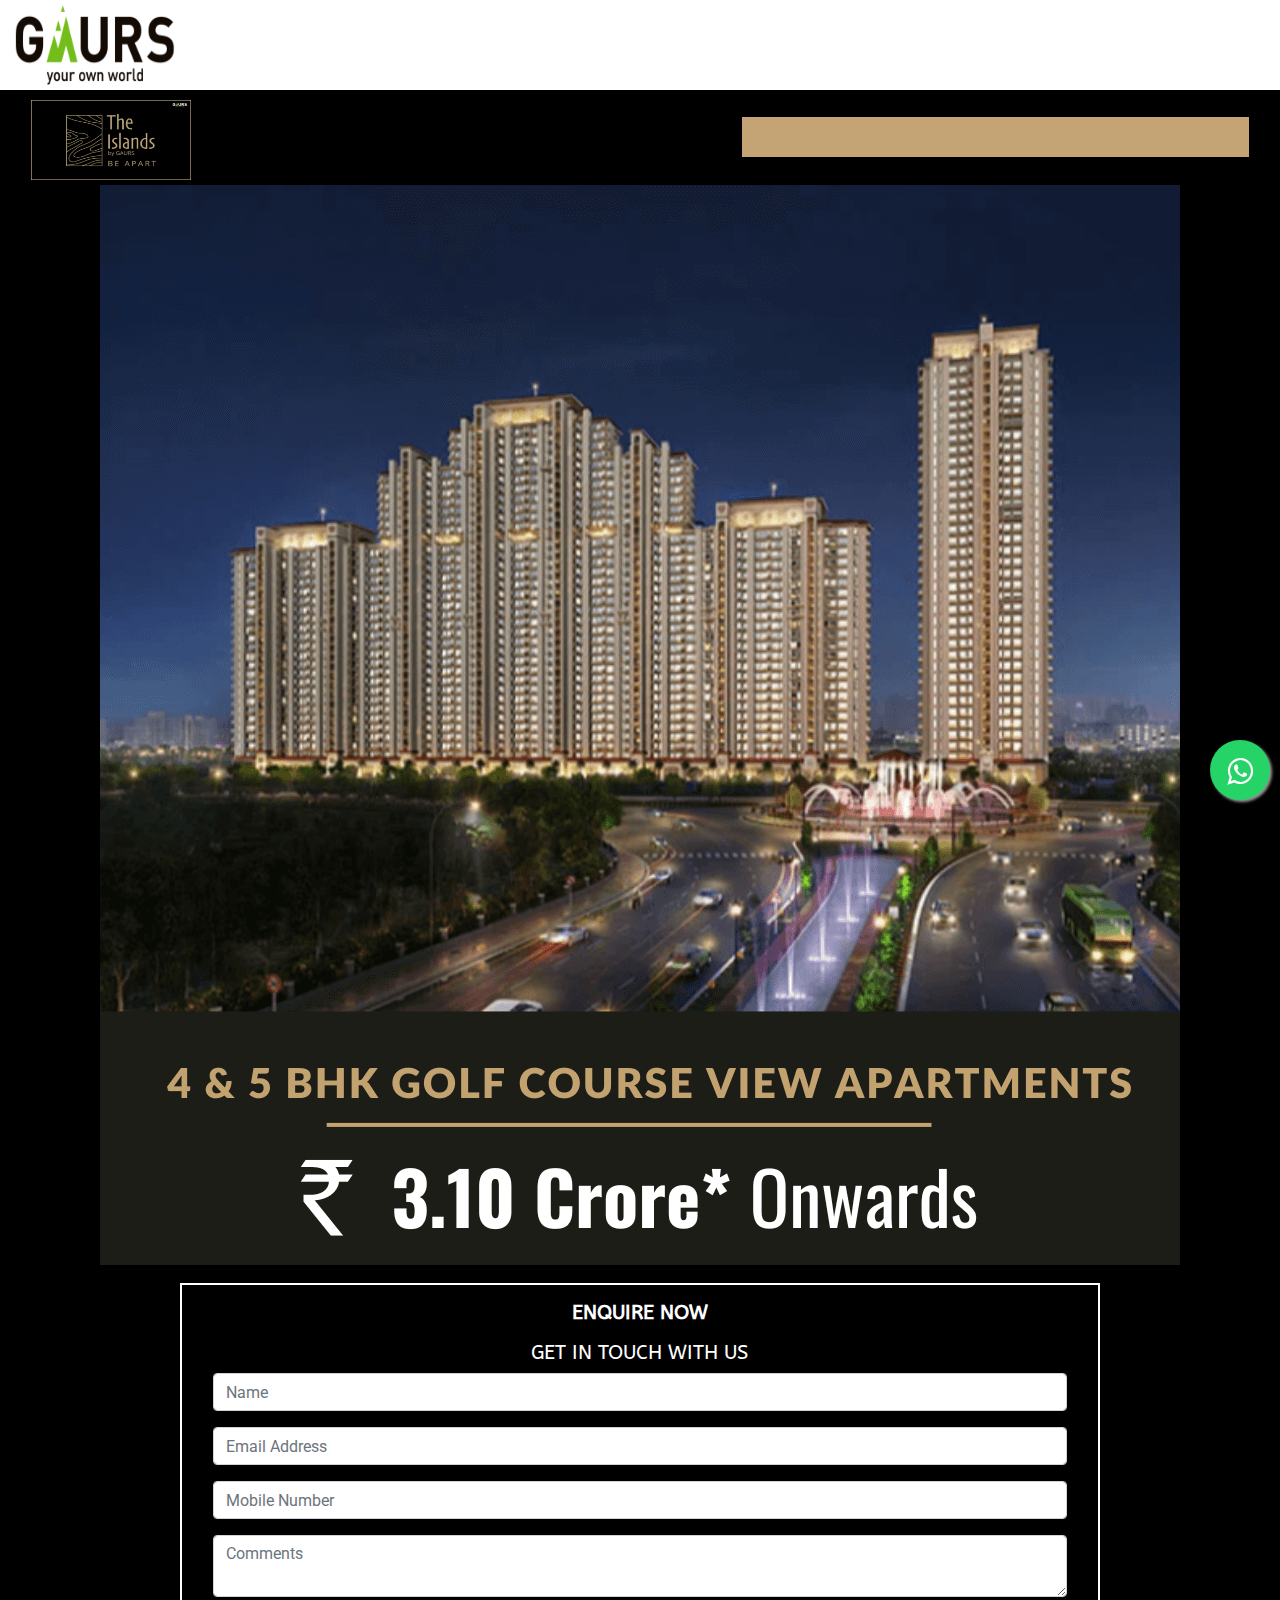
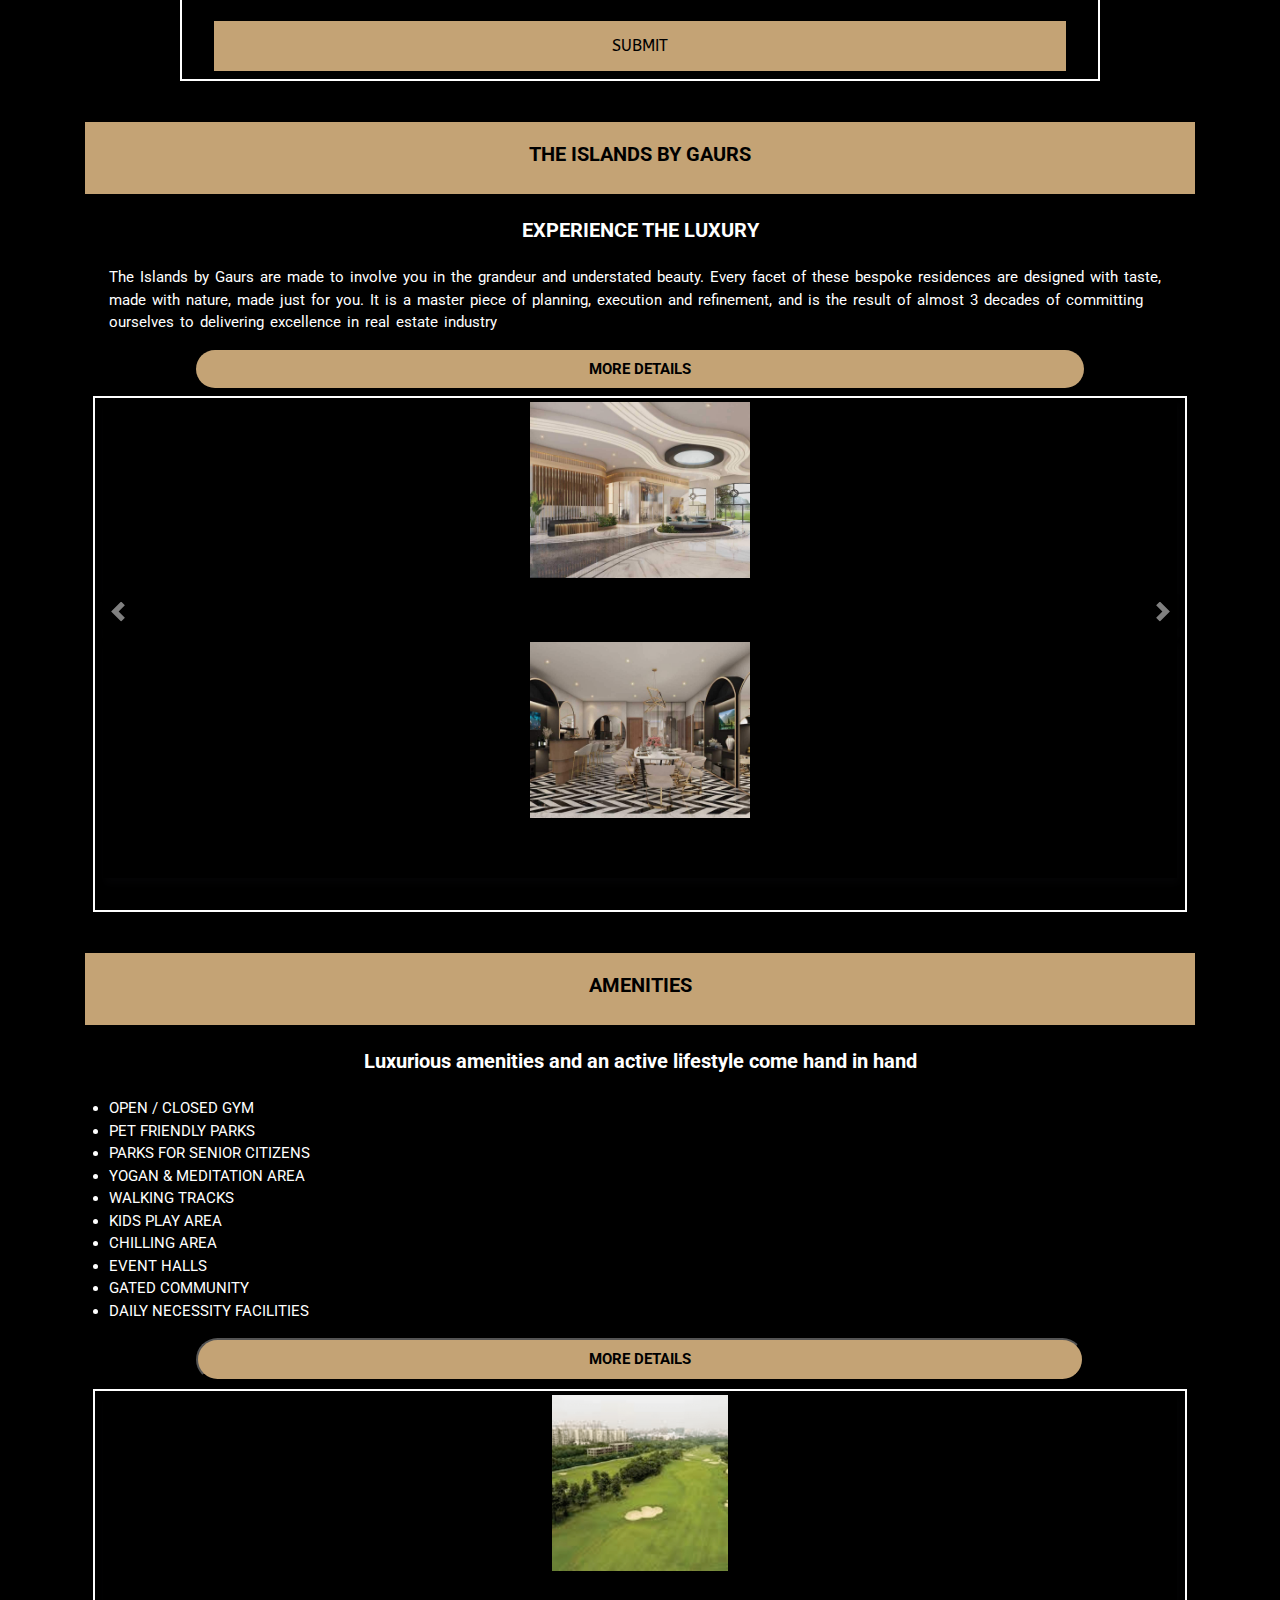
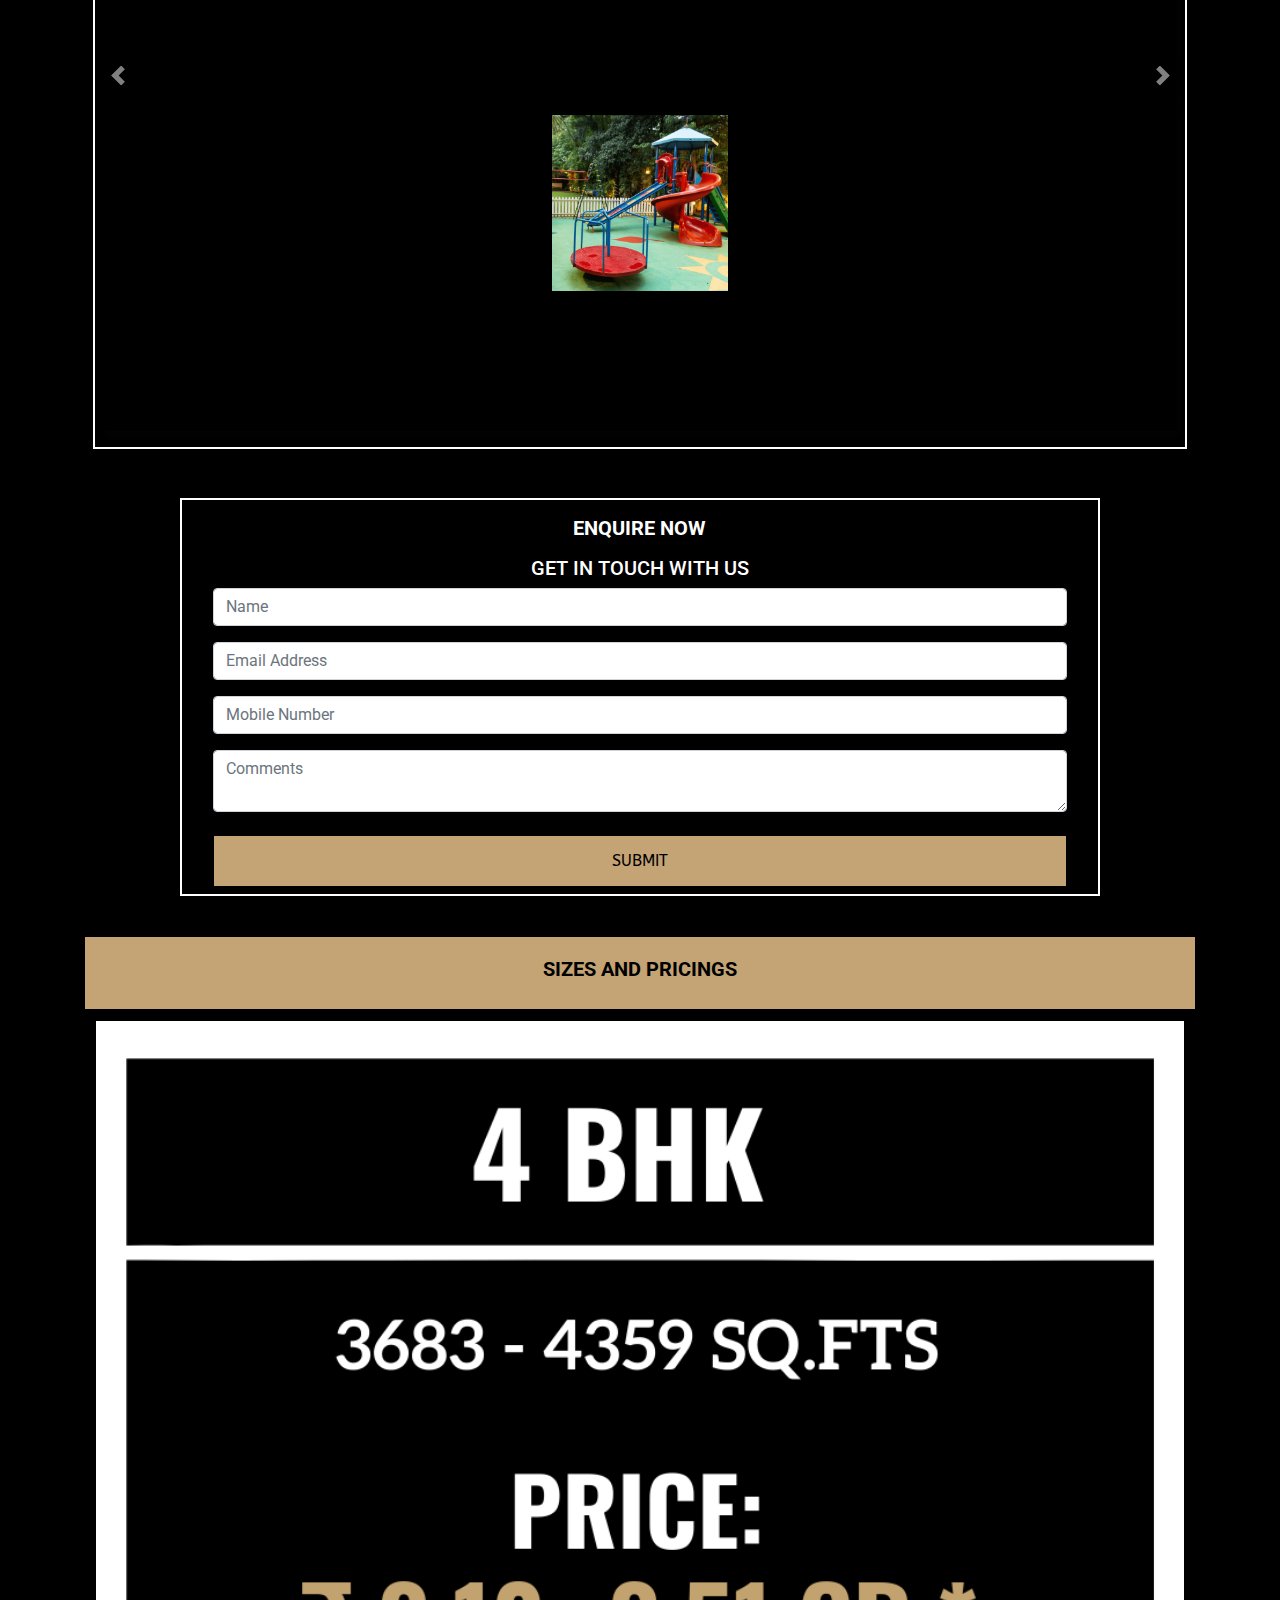
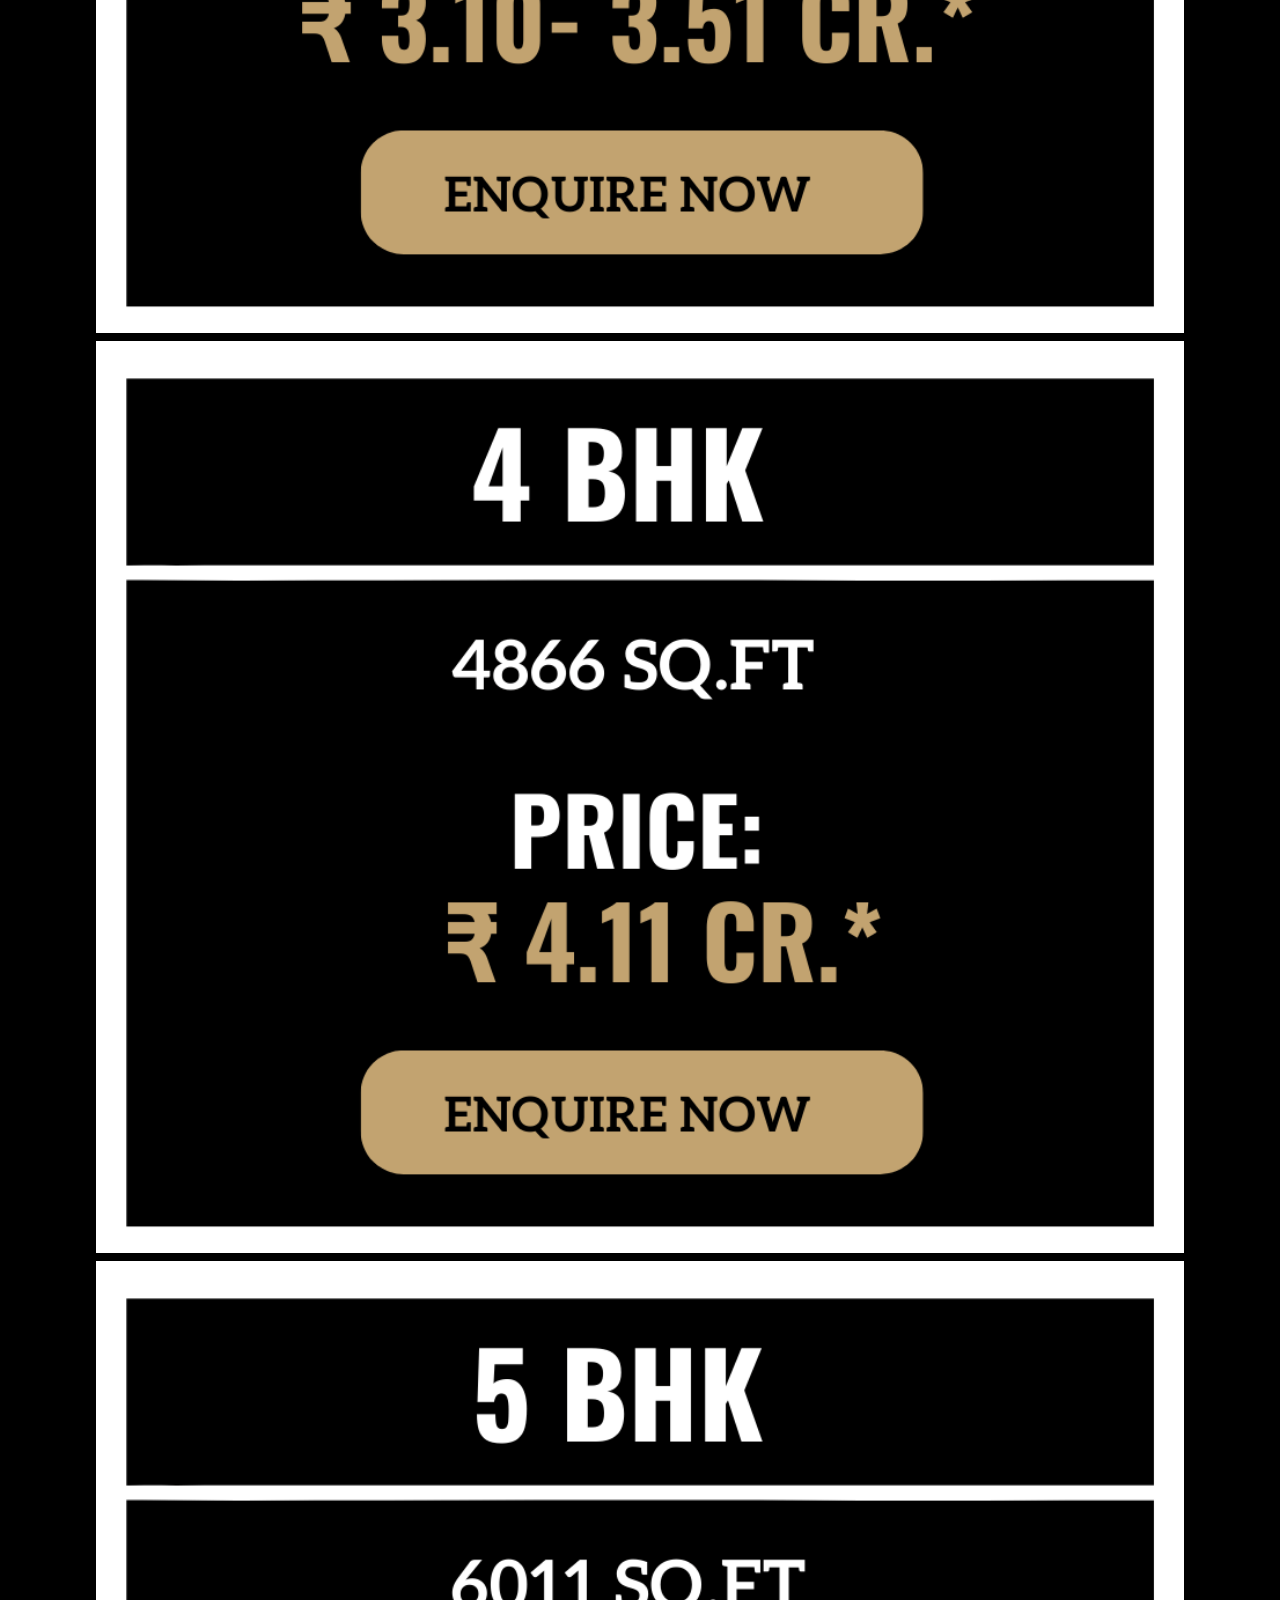
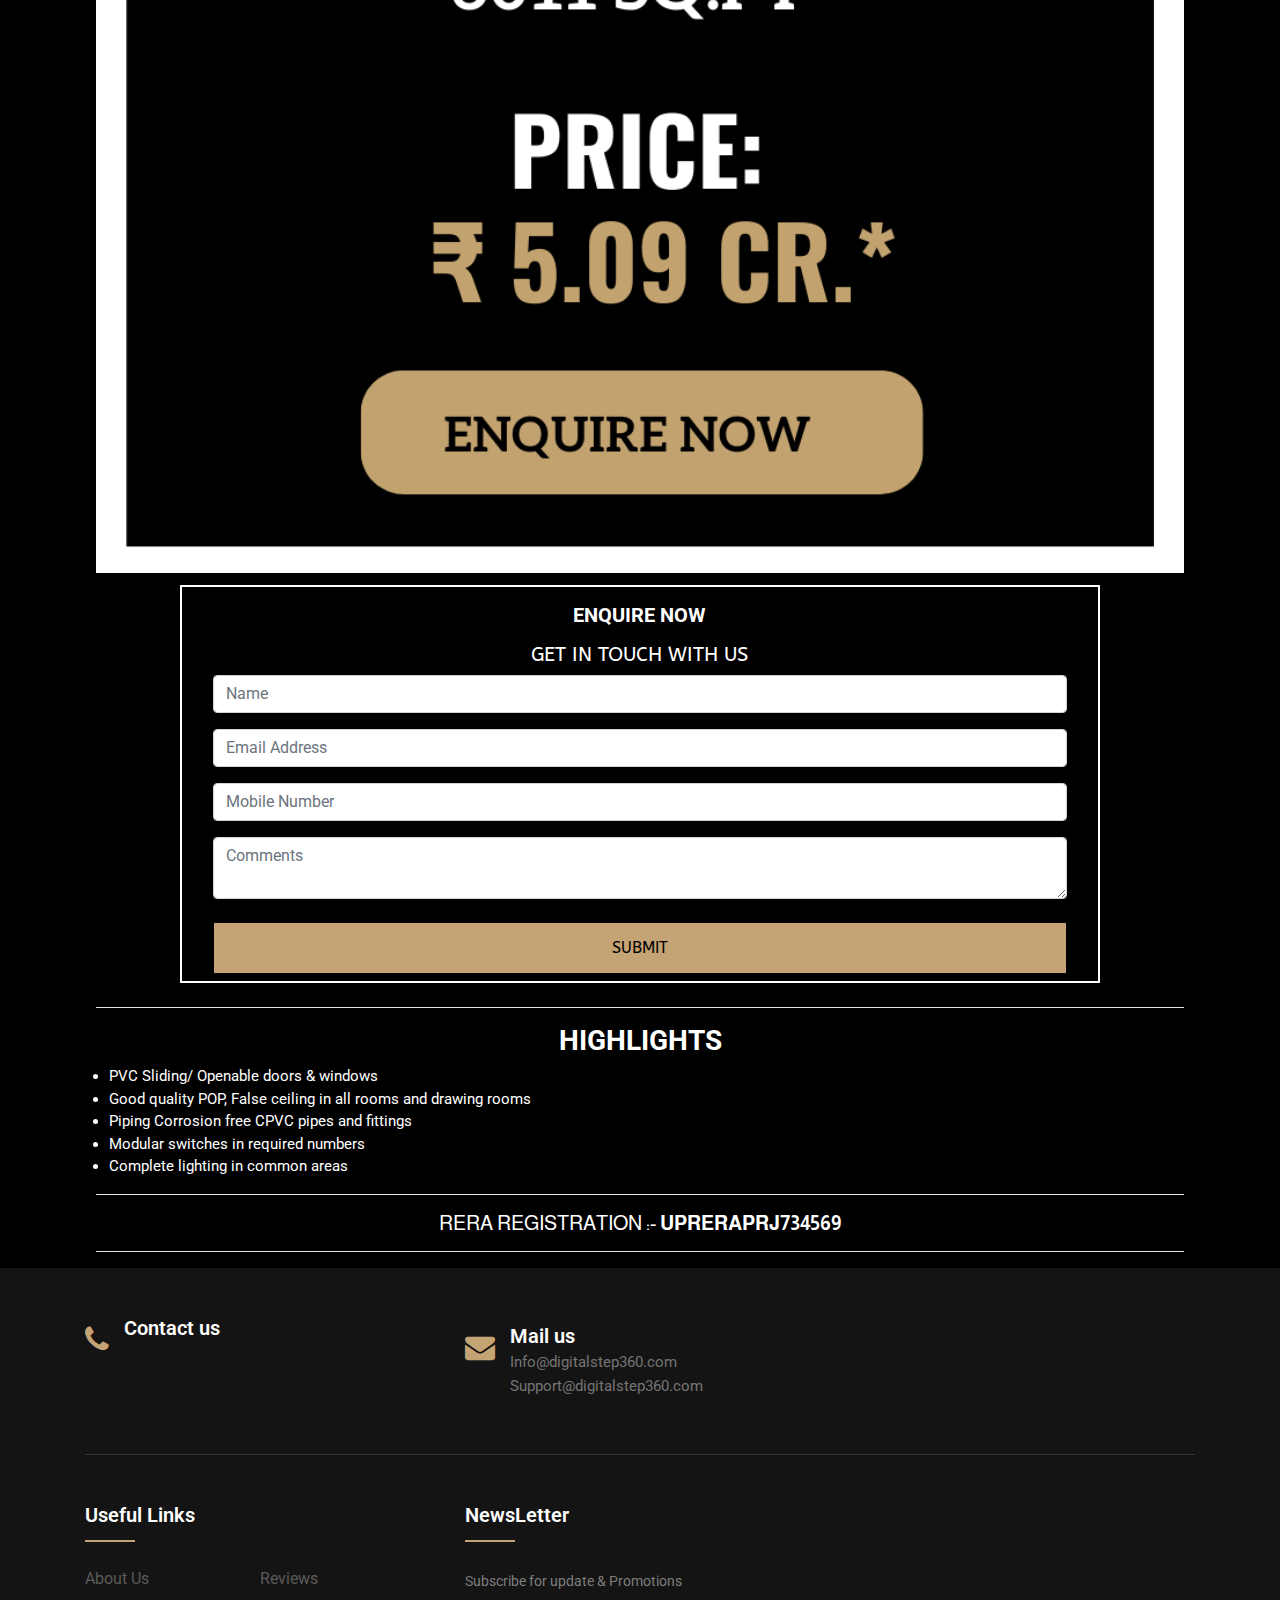
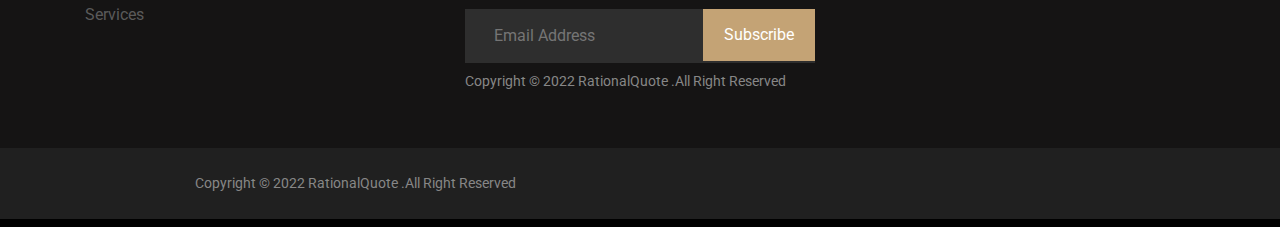
==== commit 06723069: "Godmode Commit" ====
--- a/index.html
+++ b/index.html
@@ -349,6 +349,13 @@
     </center>
 
     <div class="content black_bg" id=main_content>
+        <nav class="navbar navbar-expand-md navbar-light" style="padding:0rem ;background-color: white;">
+      <center>
+        <div class="container-fluid">
+            <a class=navbar-brand href="/"><img src="./static/img/logo-gaurs.png " width=160 height=80></a>
+        </div>
+      </center>
+        </nav>
         <header>
             <div class="col" style="margin:0;padding:0">
 
@@ -484,11 +491,11 @@
             <div id="carouselExampleControls_1" class="carousel slide black_bg m-2" data-ride="carousel"
             style="color:white;border:2px solid white">
             <div class="carousel-inner" style="padding: 0;">
-                <div class="carousel-item active">
+                <div class="carousel-item active" style="height: 32rem;">
                     <div class="cards-wrapper">
 
 
-                        <div class="card black_bg">
+                        <div class="card black_bg" style="height:15em">
 
                             <div class="card-body" style="padding: 0;">
                                 <img src="./static/img/head_1/1.jpg" alt="" class="img-fluid my-1" >
@@ -497,7 +504,7 @@
                         
                         
                         
-                        <div class="card black_bg">
+                        <div class="card black_bg" style="height:15em">
                             
                             <div class="card-body"  style="padding: 0;">
                                 <img src="./static/img/head_1/2.jpg" alt="" class="img-fluid my-1" >
@@ -509,16 +516,16 @@
 
                     </div>
                 </div>
-                <div class="carousel-item">
+                <div class="carousel-item" style="height: 32rem;">
                     <div class="cards-wrapper">
-                        <div class="card black_bg">
+                        <div class="card black_bg" style="height:15em">
 
                             <div class="card-body"  style="padding: 0;">
                                 <img src="./static/img/head_1/3.jpg" alt="" class="img-fluid my-1" >
 
                             </div>
                         </div>
-                        <div class="card black_bg">
+                        <div class="card black_bg" style="height:15em">
 
                             <div class="card-body"  style="padding: 0;">
                                 <img src="./static/img/head_1/4.jpg" alt="" class="img-fluid my-1" >
@@ -527,15 +534,15 @@
                         </div>
                     </div>
                 </div>
-                <div class="carousel-item">
+                <div class="carousel-item" style="height: 32rem;">
                     <div class="cards-wrapper">
-                        <div class="card black_bg">
+                        <div class="card black_bg" style="height:15em">
                             <div class="card-body"  style="padding: 0;">
                                 <img src="./static/img/head_1/5.png" alt="" class="img-fluid my-1" >
 
                             </div>
                         </div>
-                        <div class="card black_bg">
+                        <div class="card black_bg" style="height:15em">
                             <div class="card-body" style="padding: 0;">
                                 <img src="./static/img/head_1/1.jpg" alt="" class="img-fluid my-1" >
 
@@ -847,7 +854,7 @@
                 border: none;
                 border-radius: 0;
                 text-align: center;
-                height: 14em;
+                height: 20em;
             }
 
             .carousel-inner {
@@ -865,8 +872,10 @@
                 margin-top: -43px
             }
 
+
+            
             .carousel-item {
-                height: 28rem;
+                height: 41rem;
             }
 
             @media (min-width: 768px) {
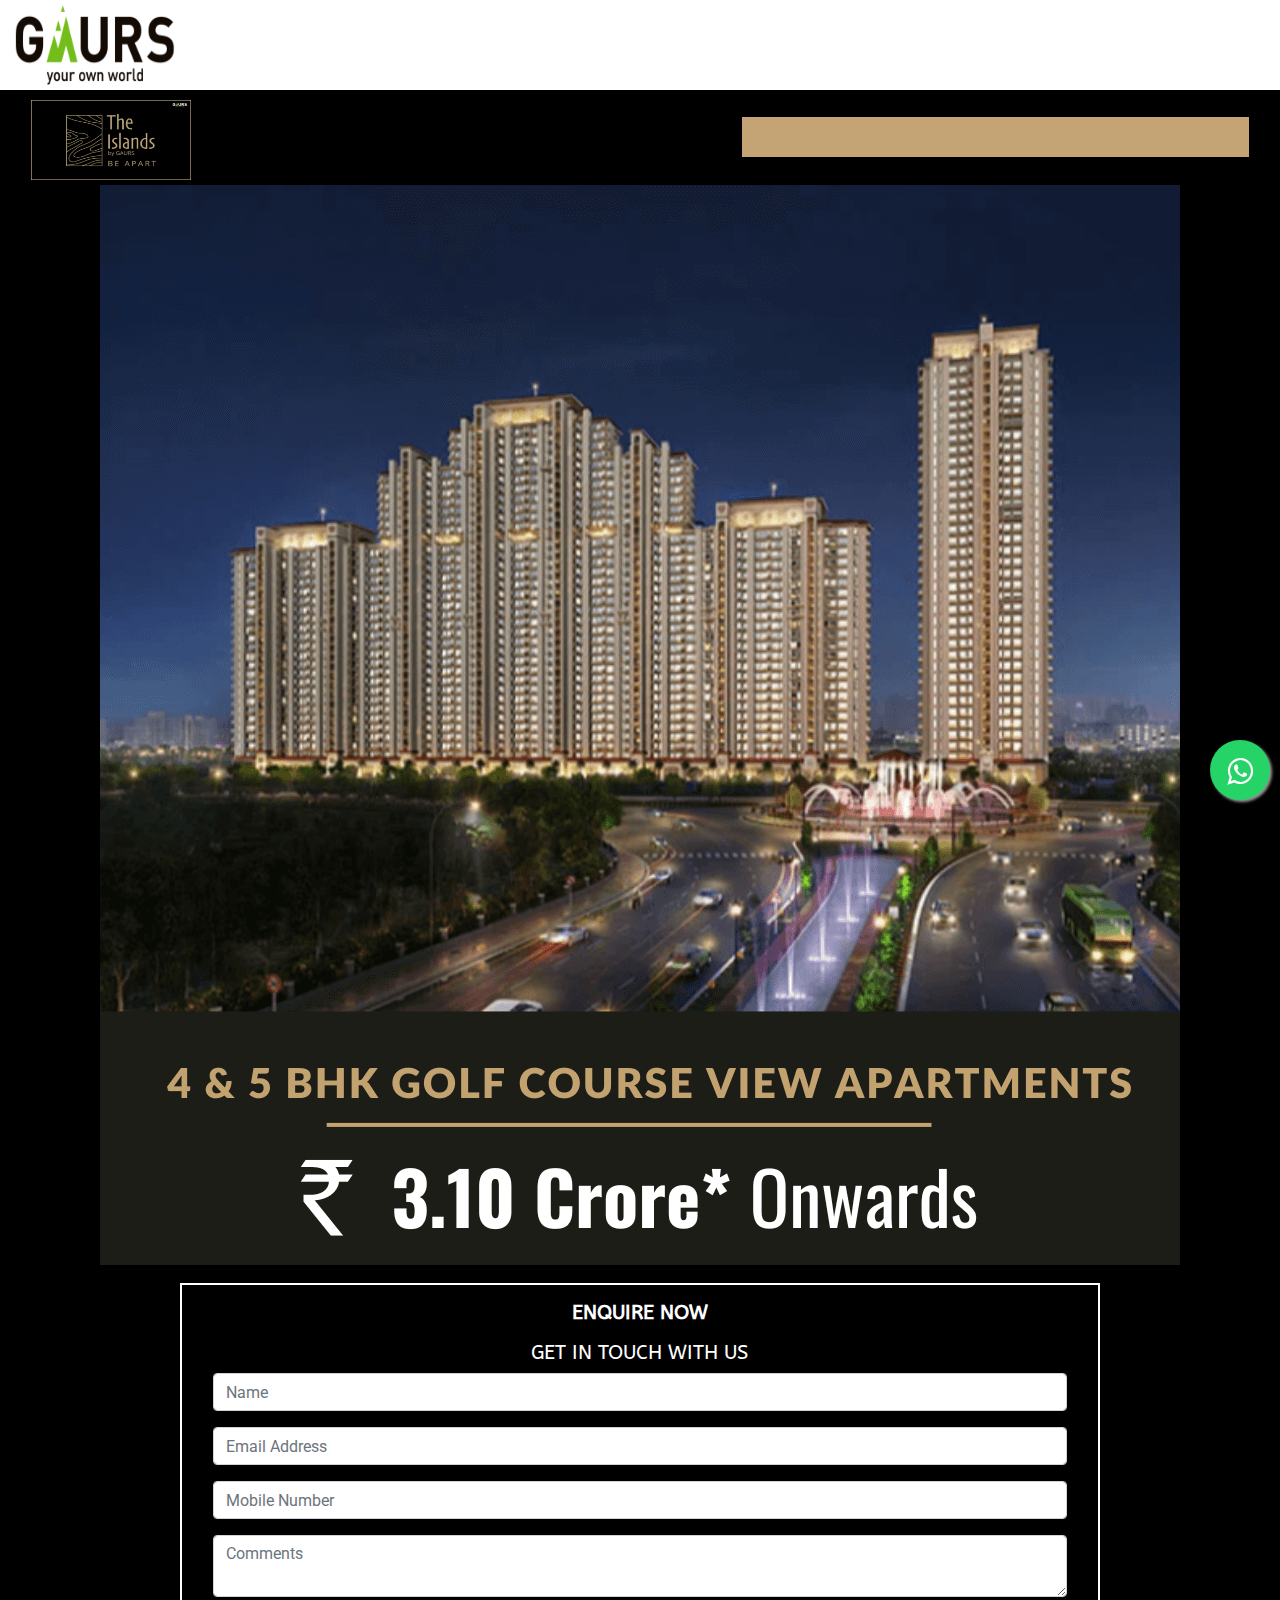
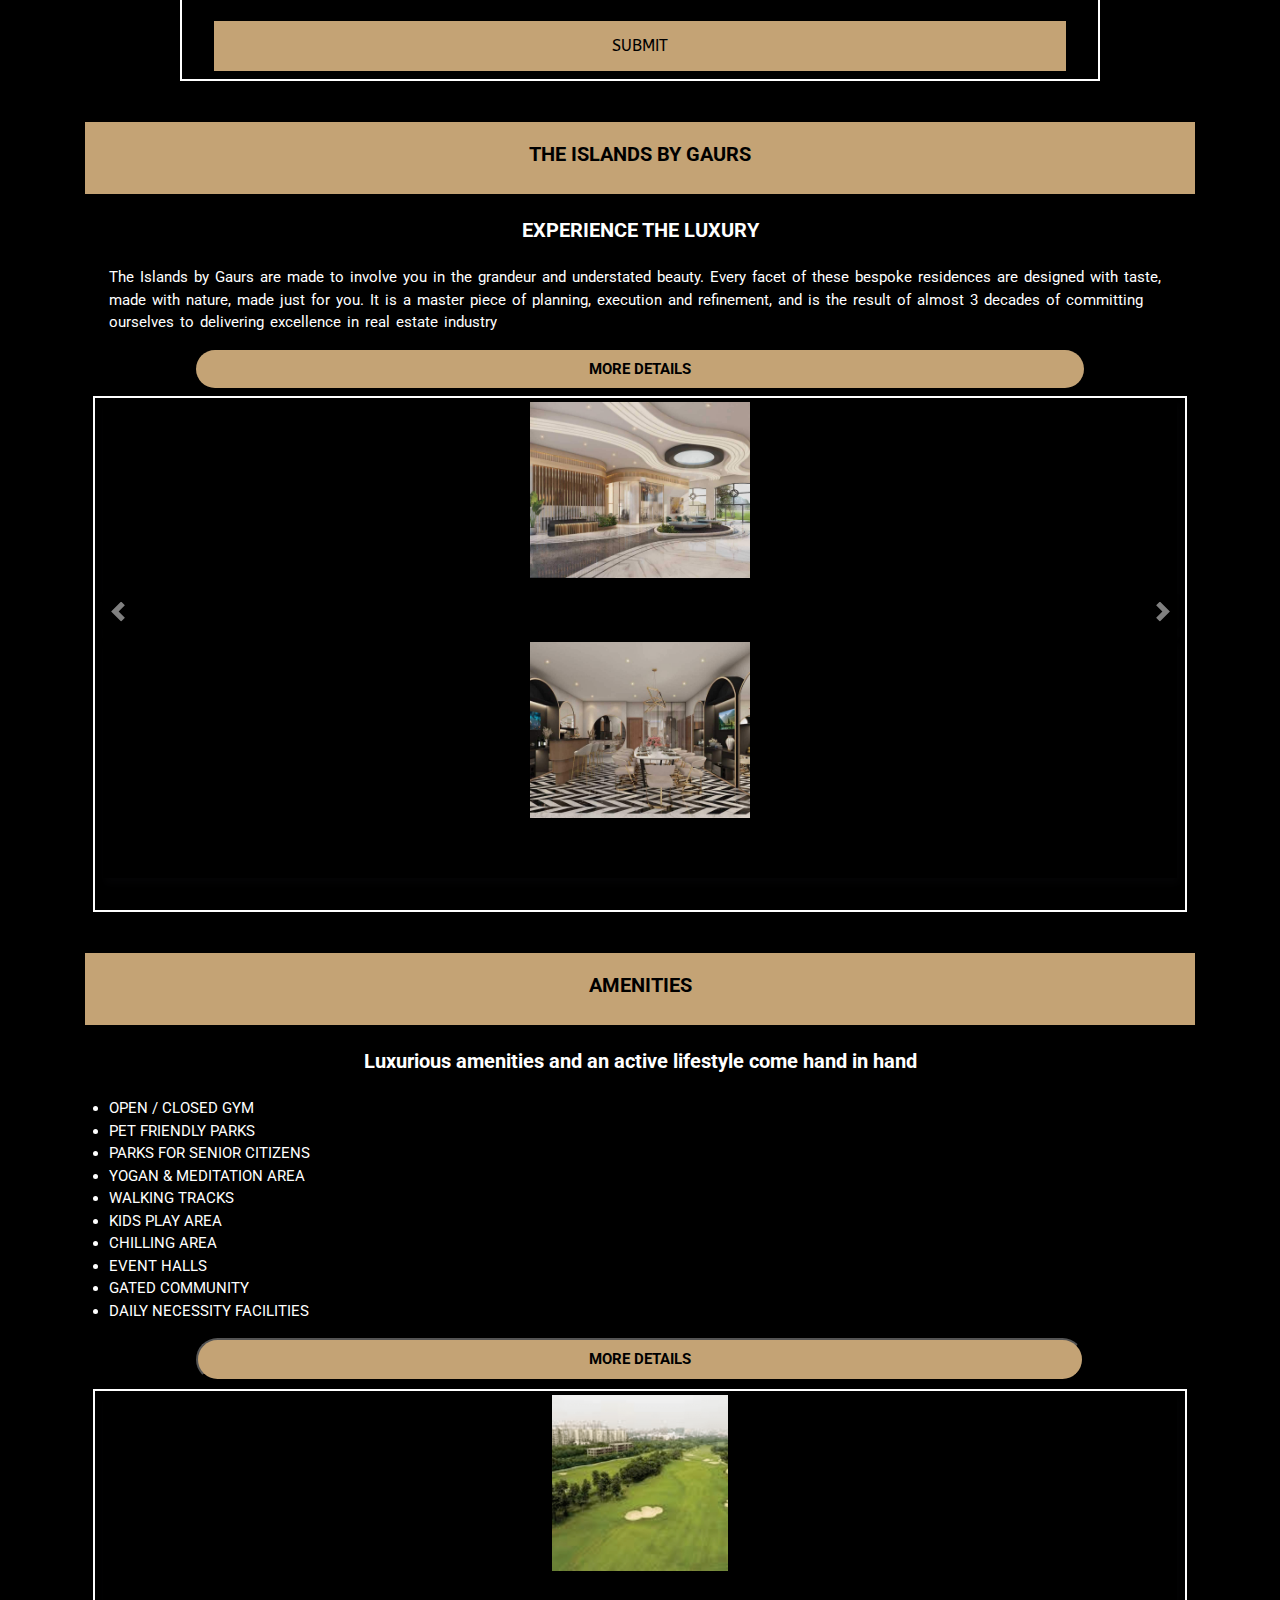
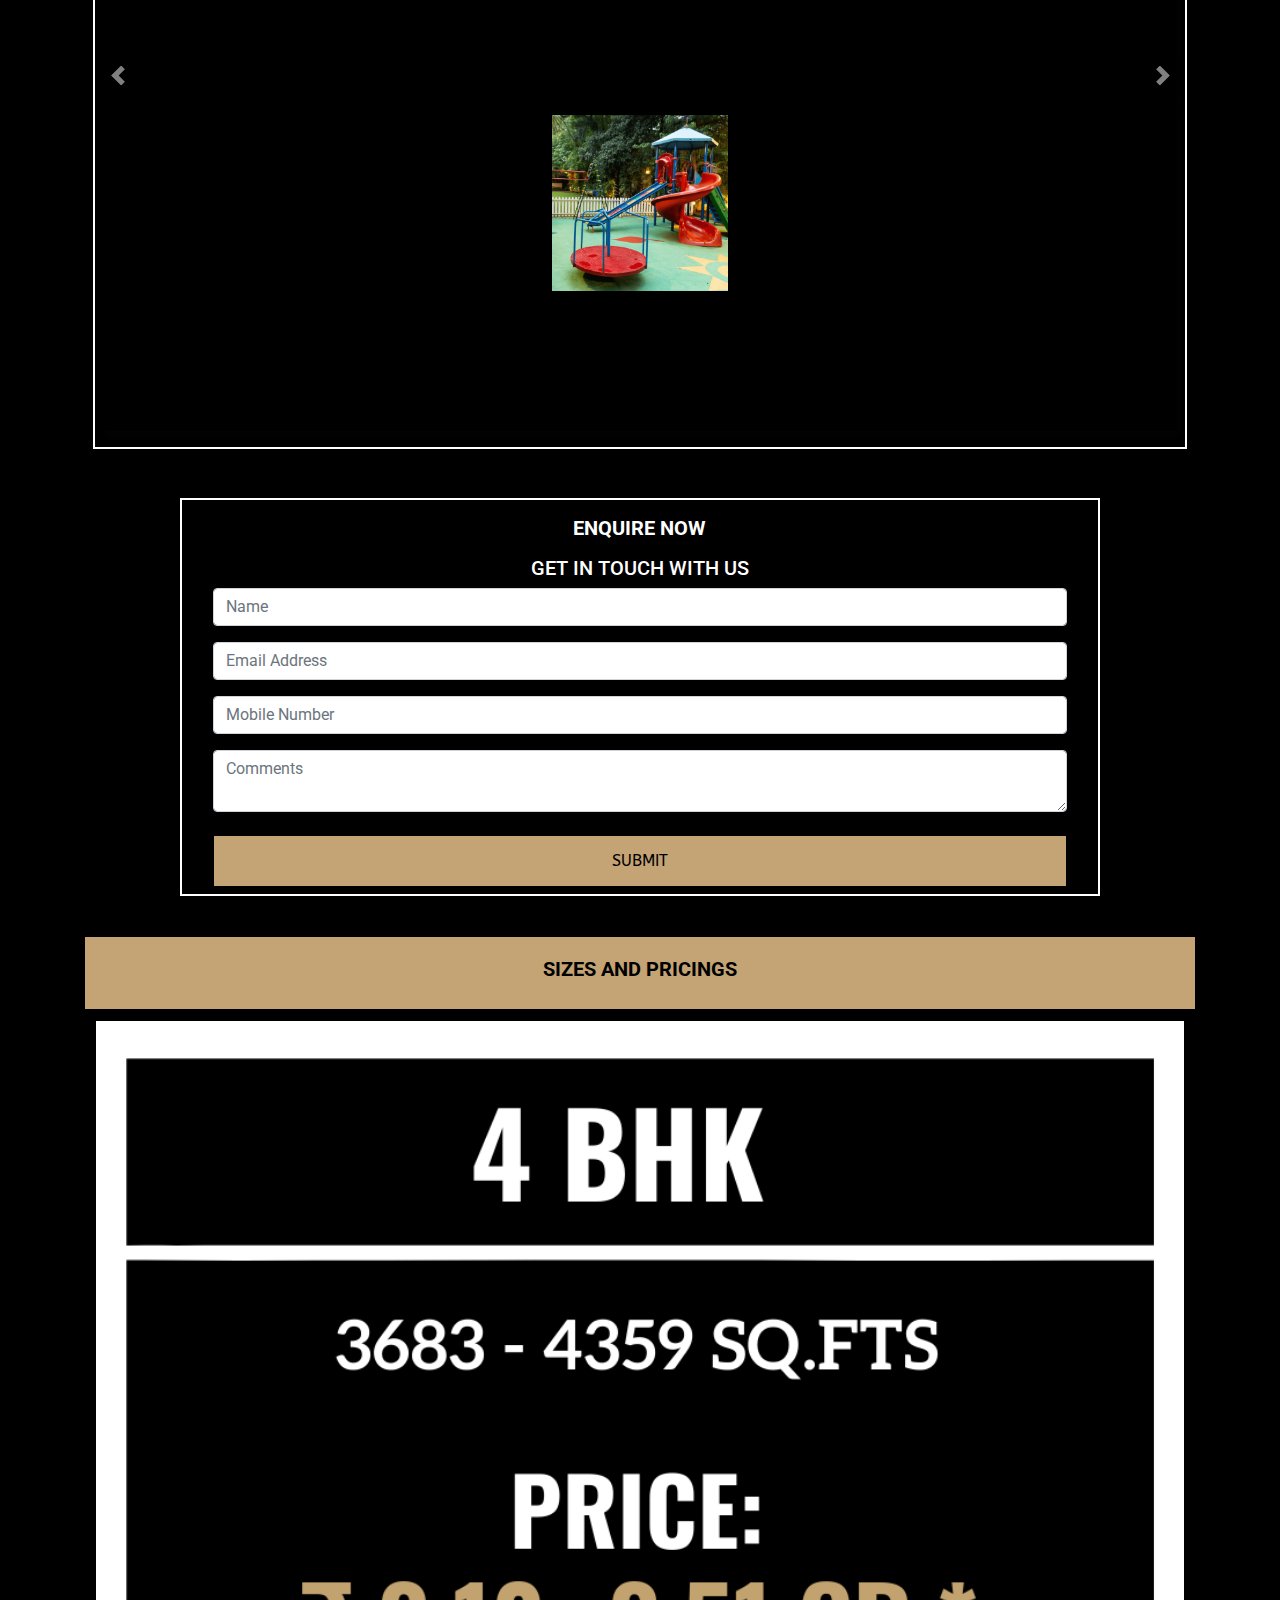
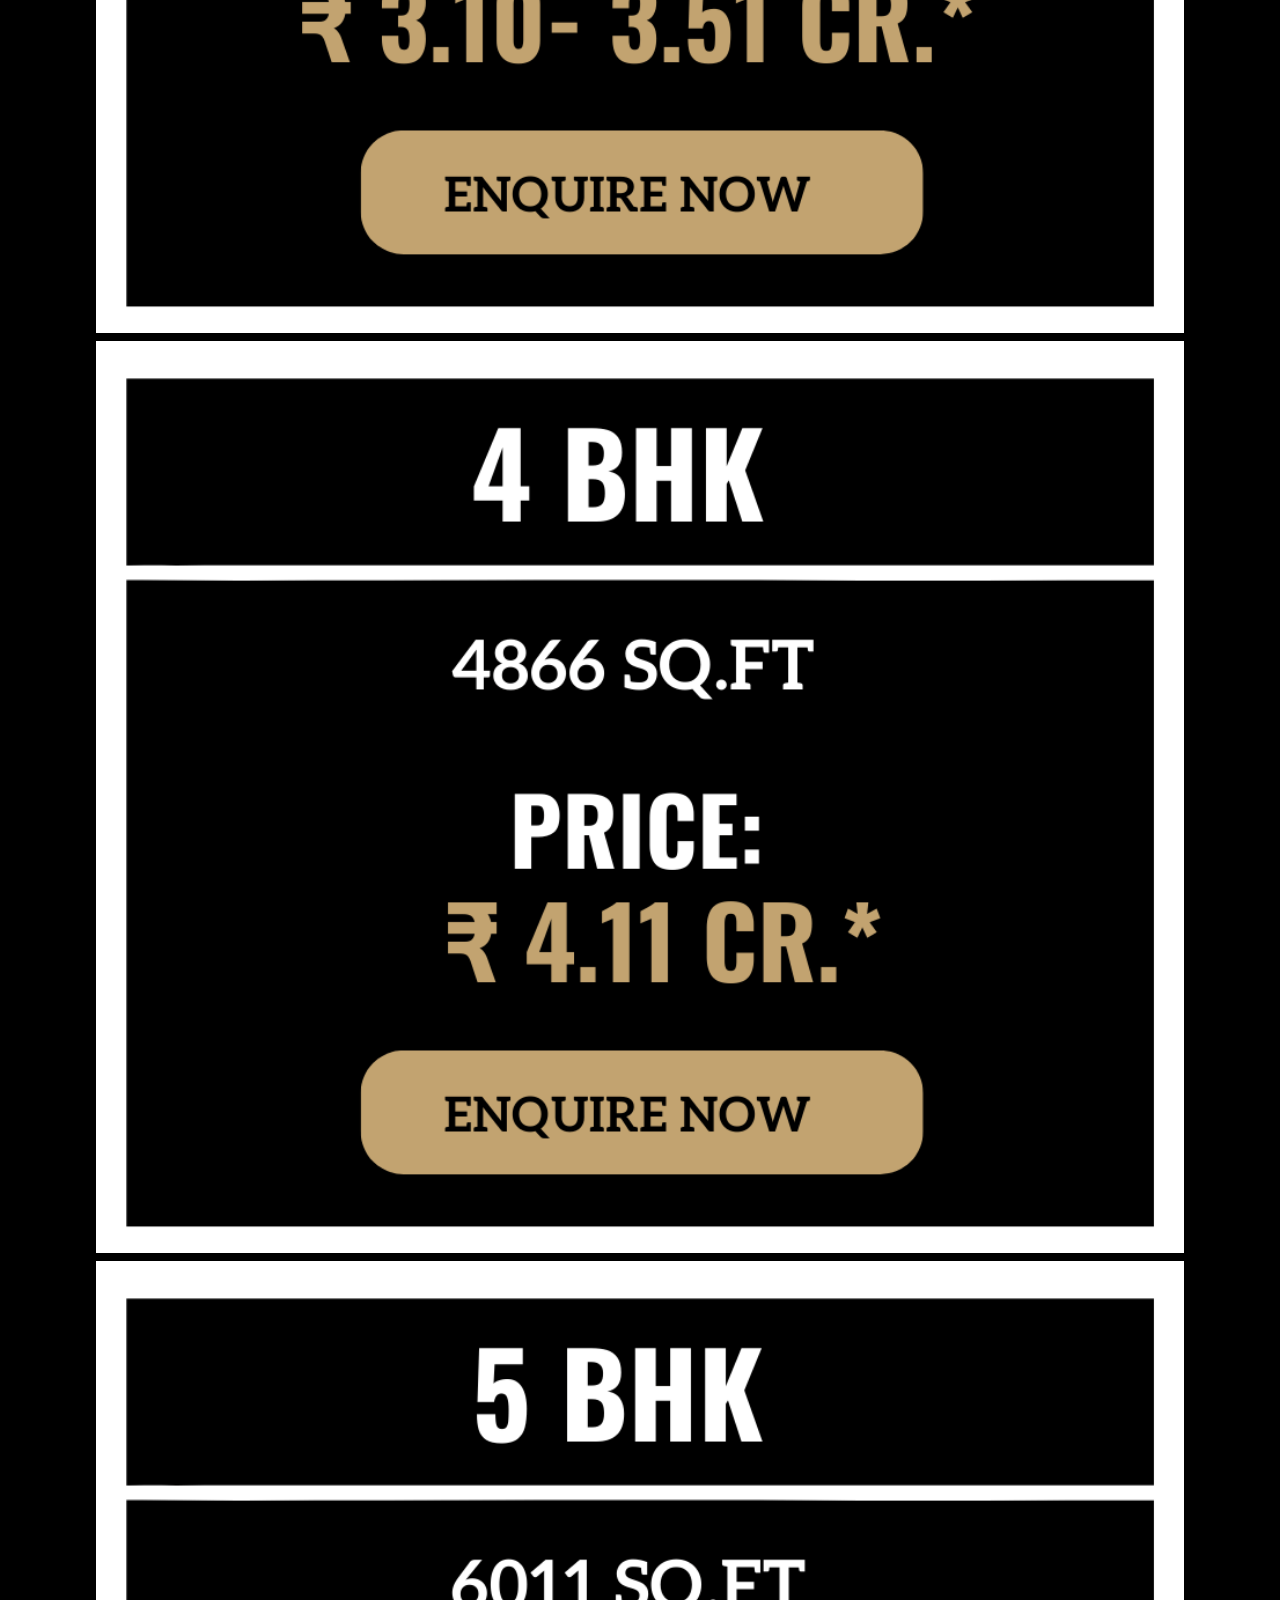
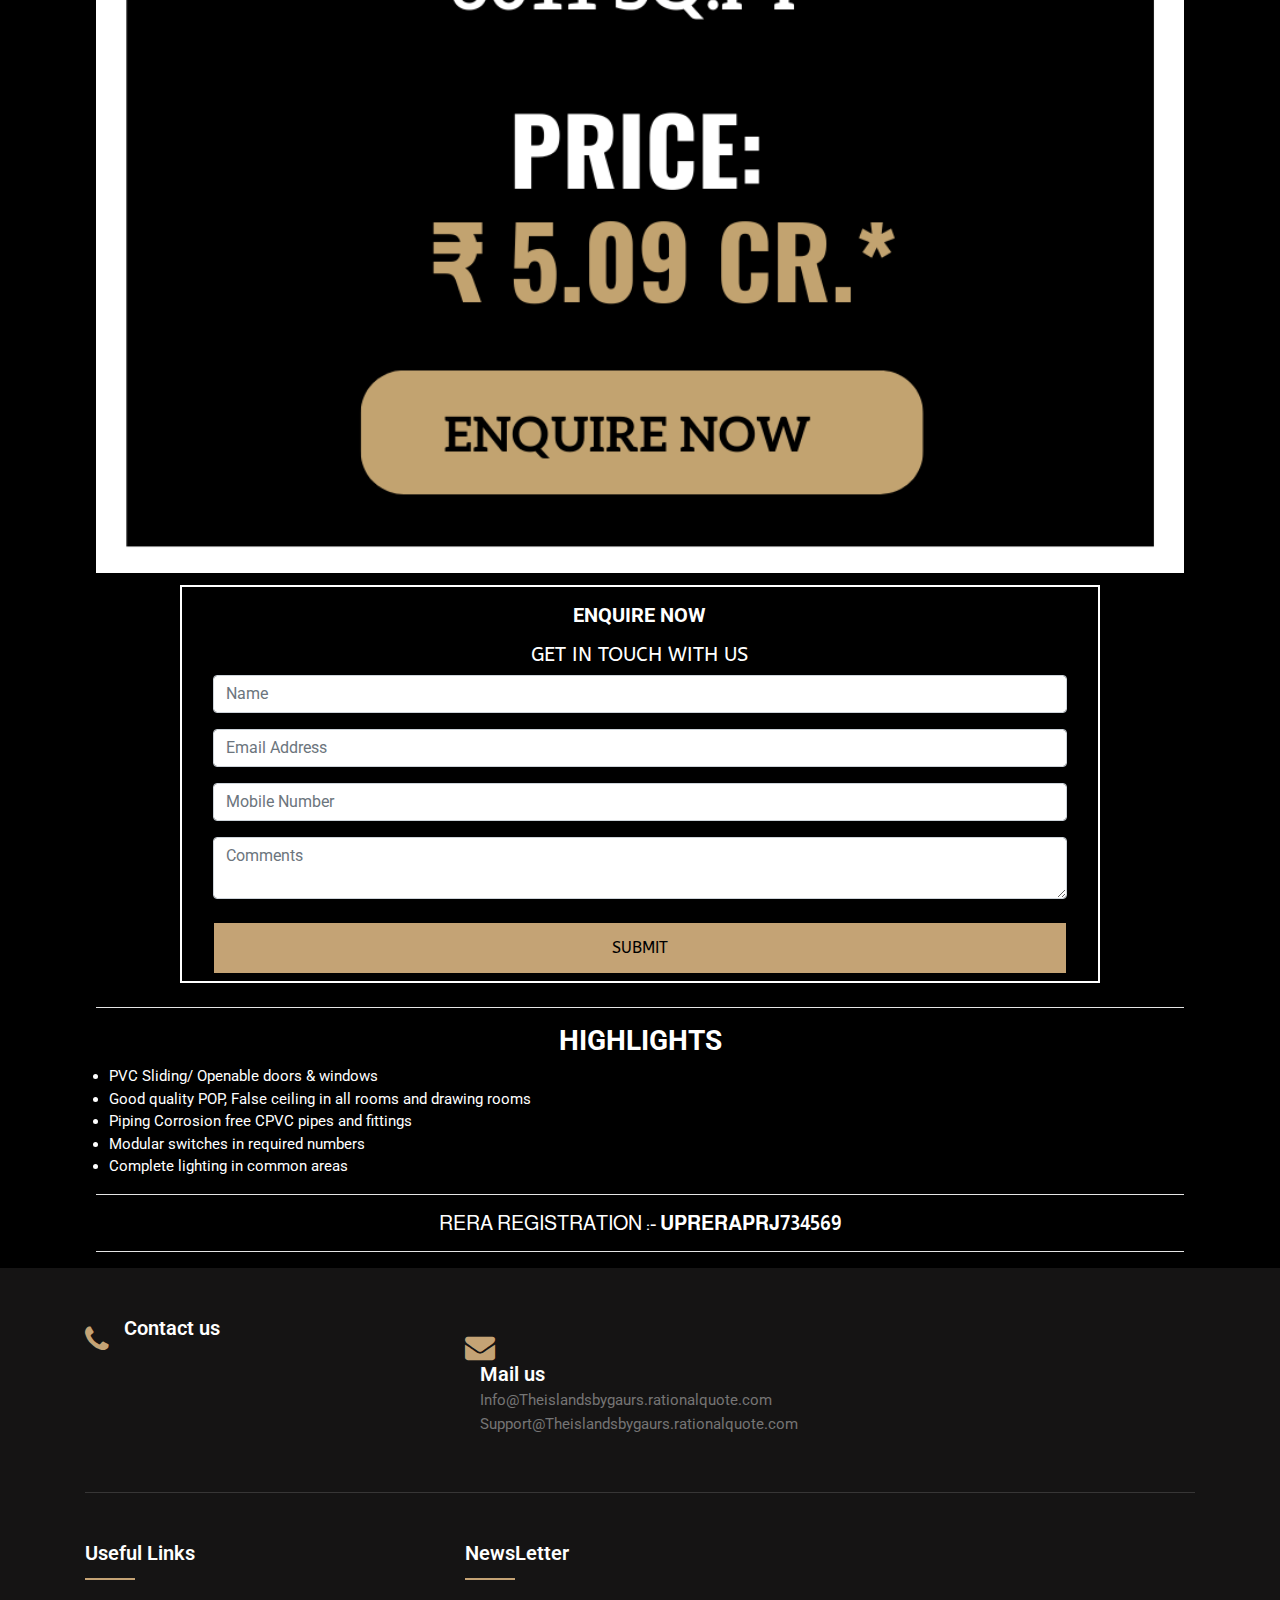
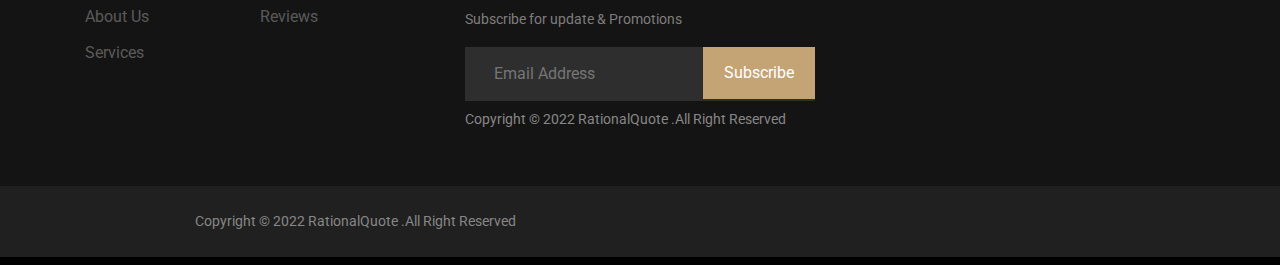
==== commit c2b2fb96: "Godmode Commit" ====
--- a/index.html
+++ b/index.html
@@ -188,17 +188,17 @@
 <body id=body_html>
     <center>
         <div class="animate__animated animate__backInLeft card container more_imp my-5" id=splash
-            style=width:22rem;height:40rem;background-color:black;display:none>
+            style=width:20rem;height:33rem;background-color:black;display:none>
             <center>
                 <span type=button id=close style=position:relative;float:right;color:white;margin-top:5px;z-index:10
                     onclick=Remove_Popup()>X</span>
                 <a id=Mobile_Number_1 onclick=Call_Clicks()>
                     <!-- <a id=Mobile_Number_1> -->
-                    <div class="col-md-12 my-2">
+                    <div class="col-md-12 my-2" style="width:85%">
                         <div>
                             <div class="row ">
                                 <h5 class="col-md-12 my-3" style="font-family:ABeeZee;text-align: center;color: white;">
-                                    <b>REAL ESTATE LEAD GENERATION</b>
+                                    <b>ENQUIRE NOW</b>
                                 </h5> <br>
                                 <h5 class="col-md-12" style="font-family:ABeeZee;text-align: center;color: white;">GET
                                     IN TOUCH WITH US</h5>
@@ -240,14 +240,14 @@
 
 
 
-                    <div class="row mx-3 my-3">
+                    <div class="row mx-3 my-3" style="width:85%">
                         <a id=Mobile_Number_2 class=col
-                            style=background-color:#c4a375;color:black;font-size:30px;padding:5%; onclick=Call_Clicks()><b
+                            style=background-color:#c4a375;color:black;font-size:20px;padding:5%;width:90% onclick=Call_Clicks()><b
                                 id=Mobile_Number_11>
                             </b></a><br>
-                        <a id=Mobile_Number_3 class="col-md-12" onclick=Call_Clicks()>
+                        <!-- <a id=Mobile_Number_3 class="col-md-12" onclick=Call_Clicks()>
                             <h4 class="col-md-12 my-2" style="font-family:Baloo 2;color:white">24x7 Customer Service
-                            </h4>
+                            </h4> -->
                         </a>
                     </div>
                 </a>
@@ -754,13 +754,13 @@
             </div>
         </div>
         <center>
-            <img src="./static/img/price/3.png" alt="" class="img-fluid my-1" style="width:85%">
+            <img src="./static/img/price/3.png" alt="" class="img-fluid my-1" style="width:85%" onclick="Lead_Form()">
         </center>
         <center>
-            <img src="./static/img/price/1.png" alt="" class="img-fluid my-1" style="width:85%">
+            <img src="./static/img/price/1.png" alt="" class="img-fluid my-1" style="width:85%" onclick="Lead_Form()">
         </center>
         <center>
-            <img src="./static/img/price/2.png" alt="" class="img-fluid my-1" style="width:85%">
+            <img src="./static/img/price/2.png" alt="" class="img-fluid my-1" style="width:85%" onclick="Lead_Form()">
         </center>
 
 
@@ -1122,10 +1122,10 @@
                                     <i class="fa fa-envelope"></i>
                                     <div class=cta-text>
                                         <h4>Mail us</h4>
-                                        <a href=mailto:Info@digitalstep360.com><span>Info@digitalstep360.com</span></a>
+                                        <a href=mailto:Info@digitalstep360.com><span>Info@Theislandsbygaurs.rationalquote.com</span></a>
                                         <br>
                                         <a
-                                            href=mailto:Support@digitalstep360.com><span>Support@digitalstep360.com</span></a>
+                                            href=mailto:Support@digitalstep360.com><span>Support@Theislandsbygaurs.rationalquote.com</span></a>
                                     </div>
                                 </div>
                             </div>
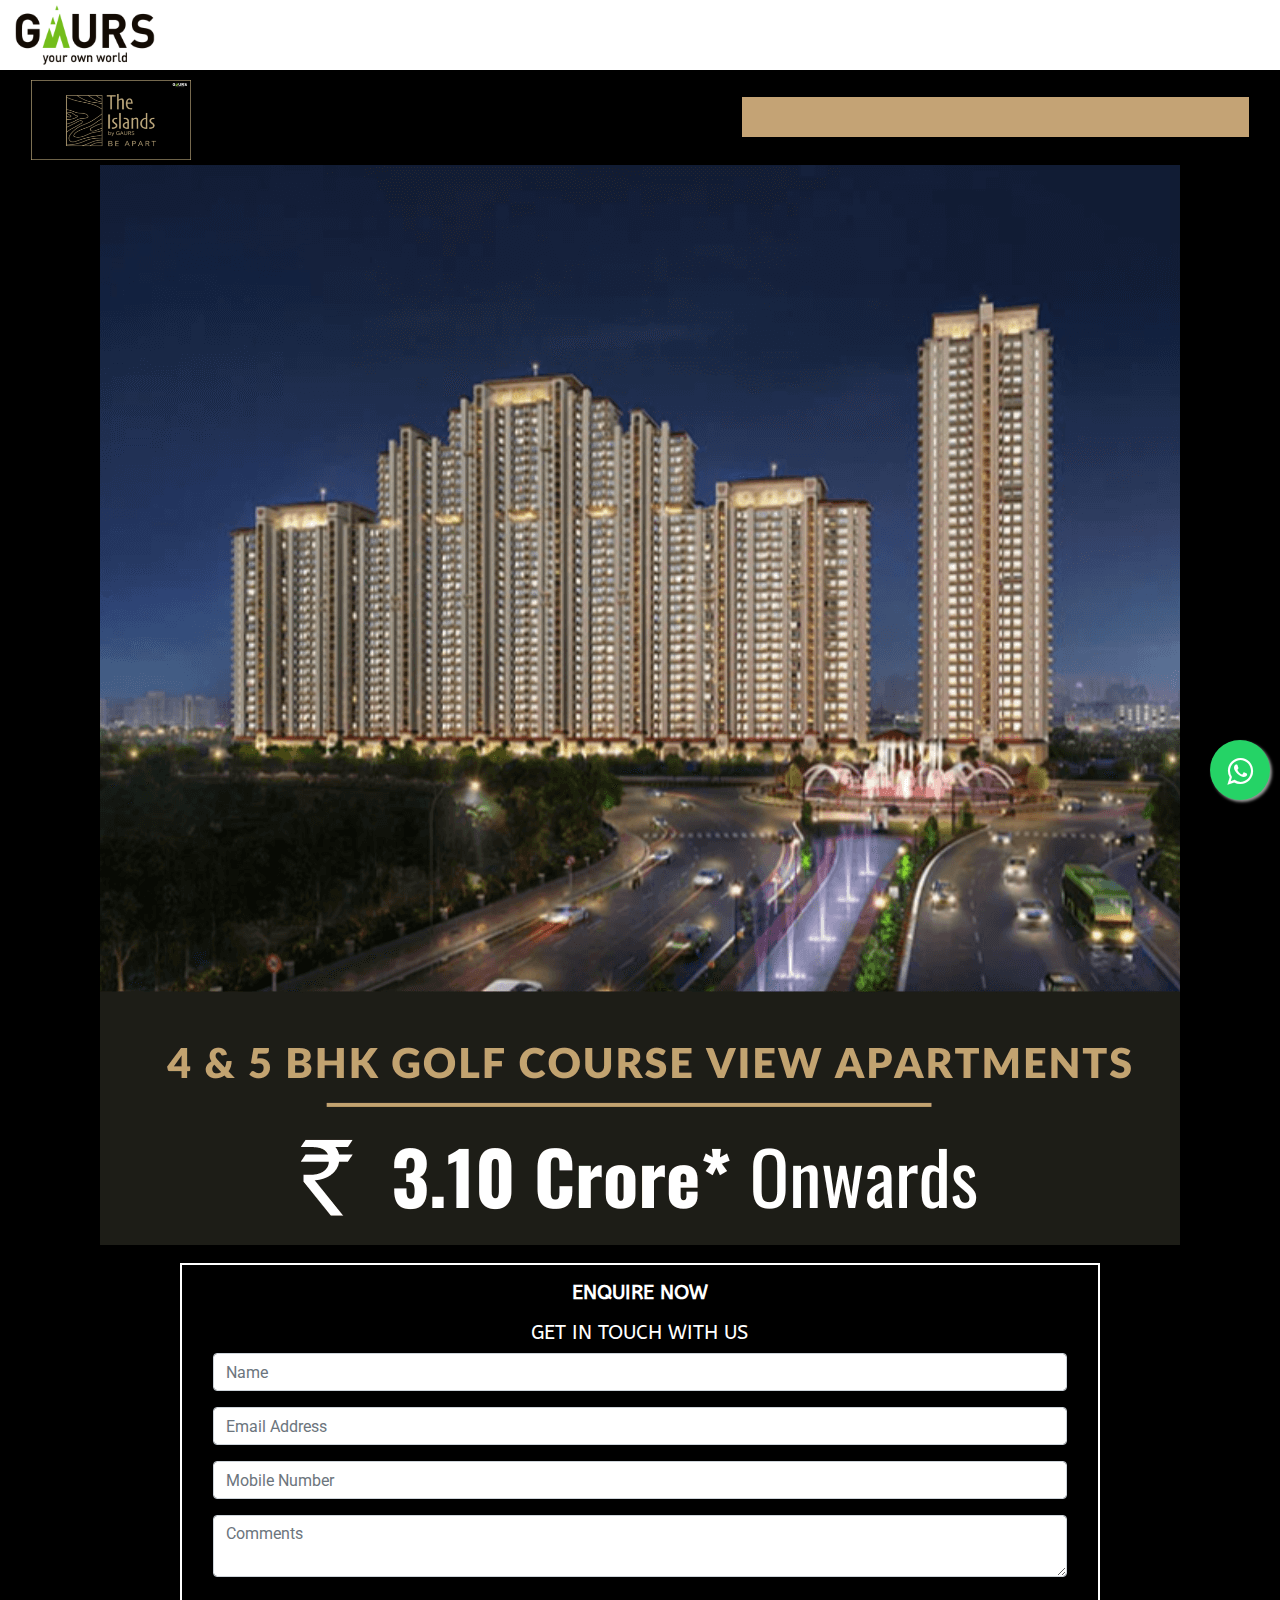
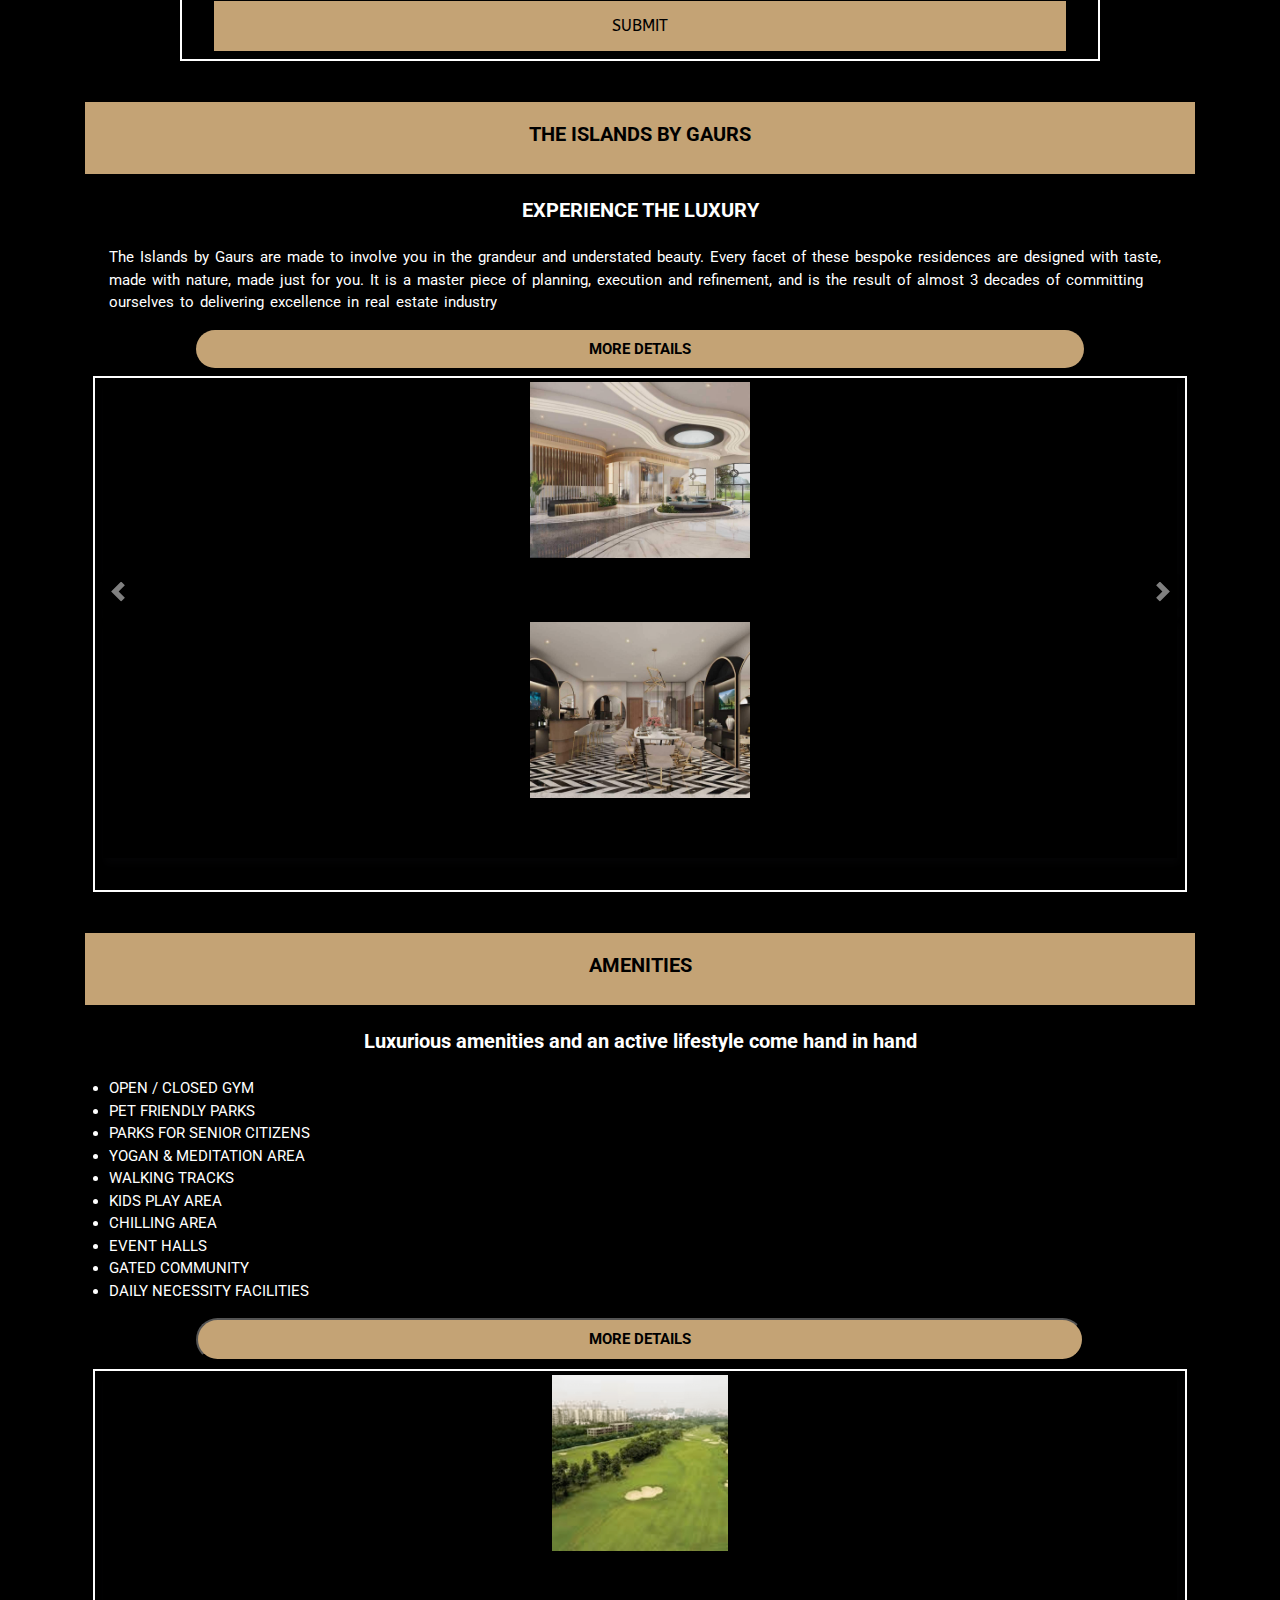
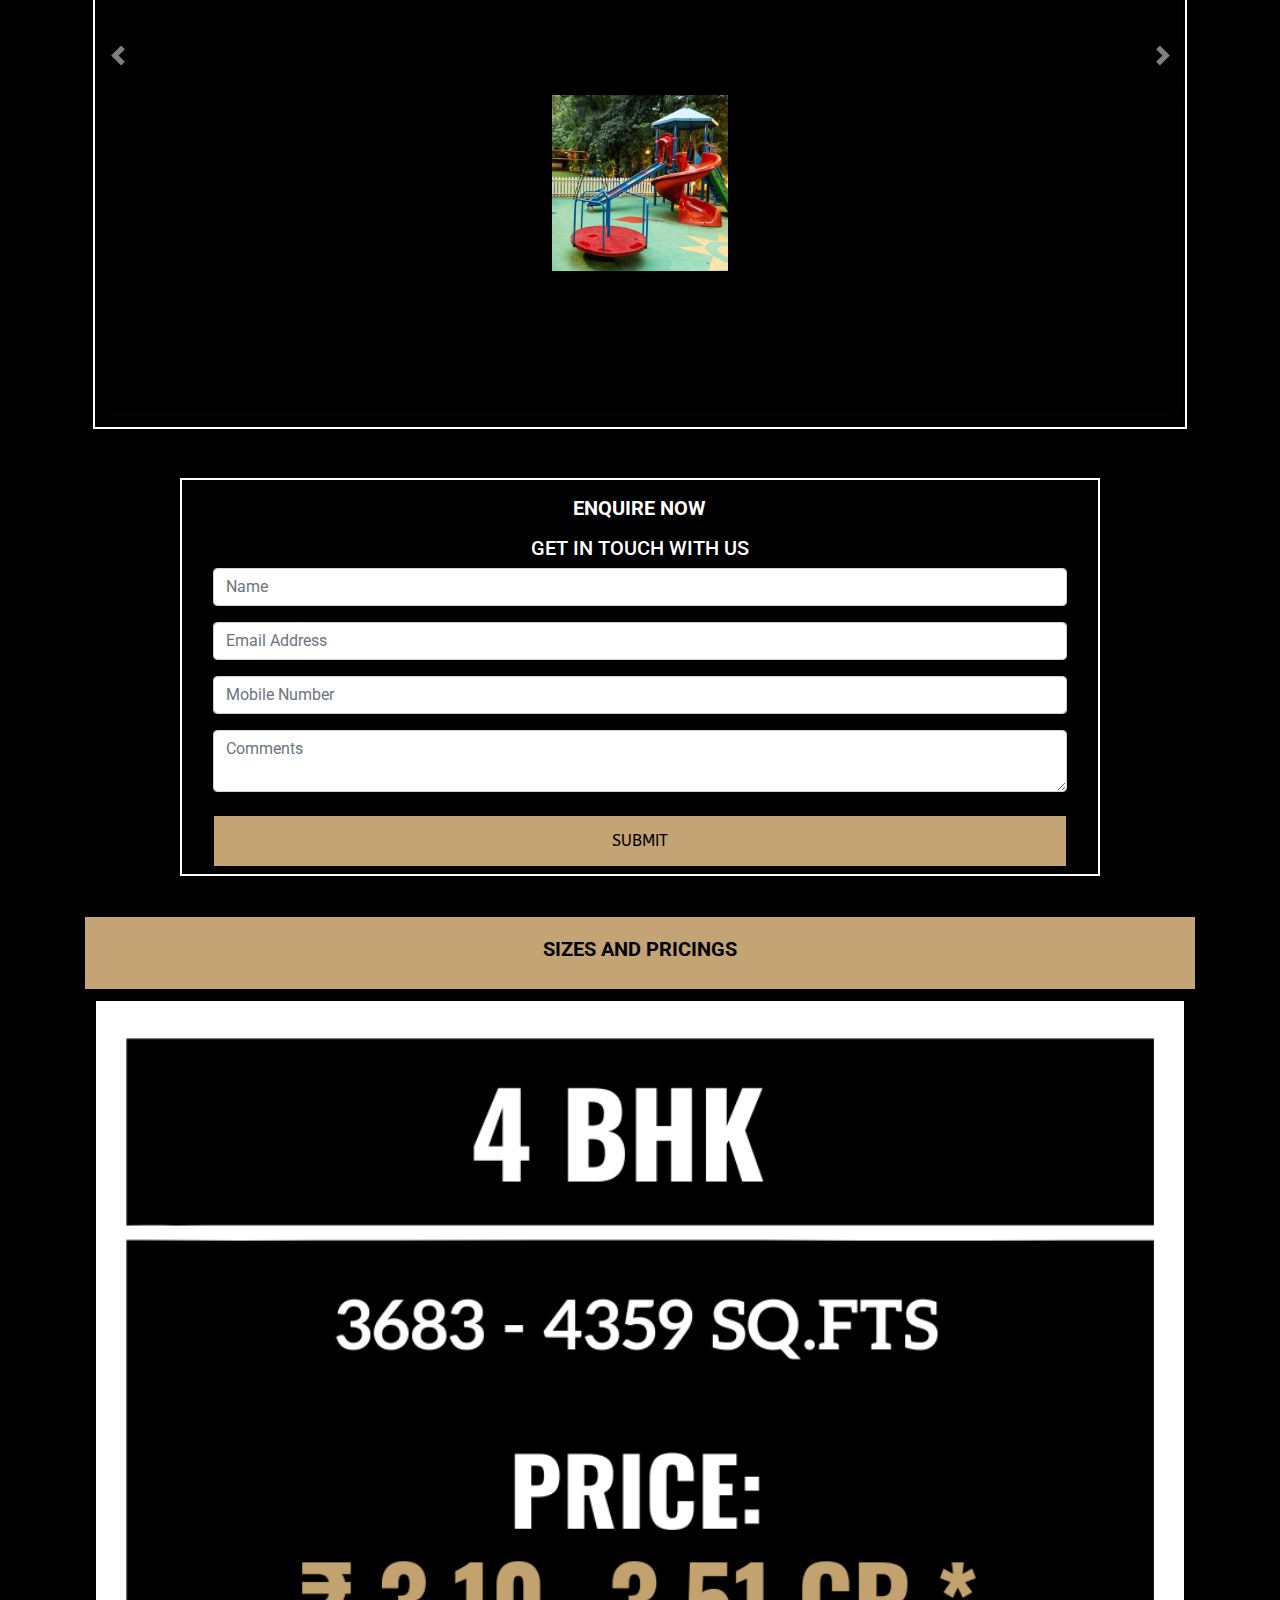
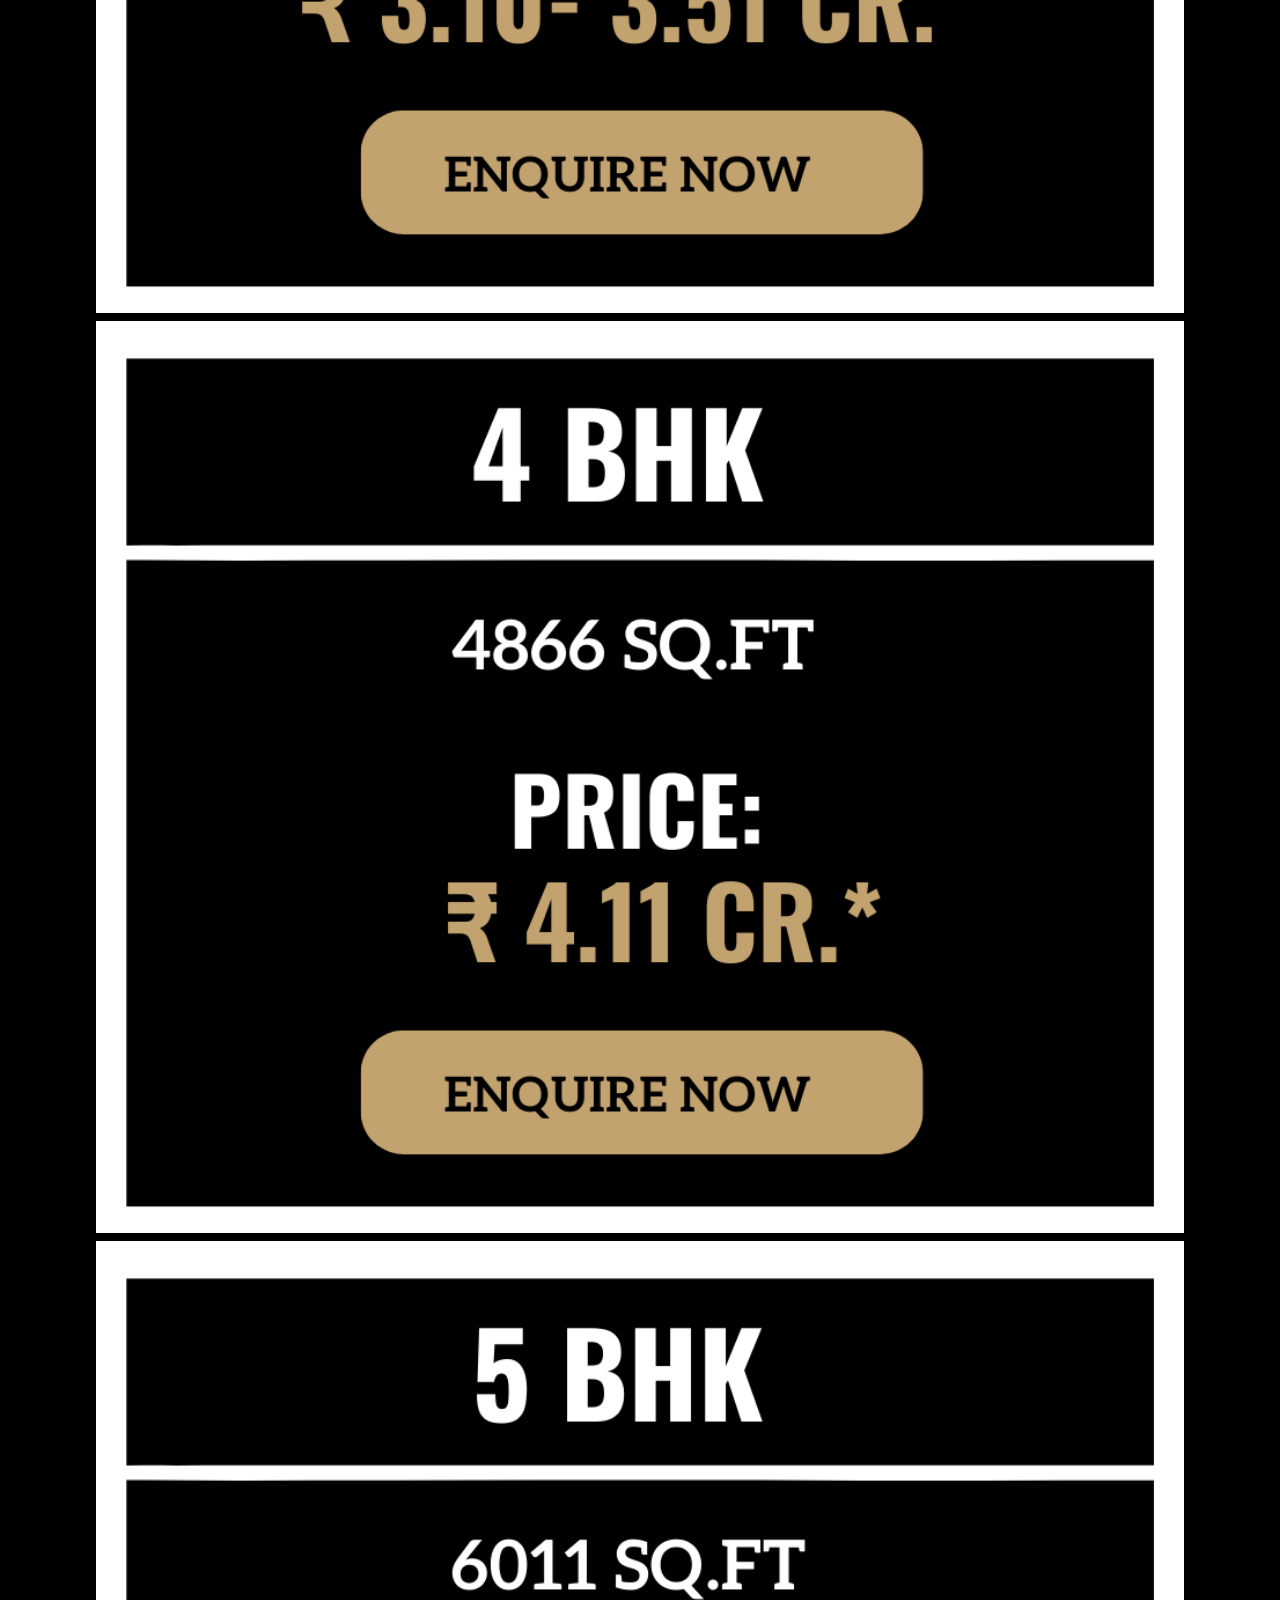
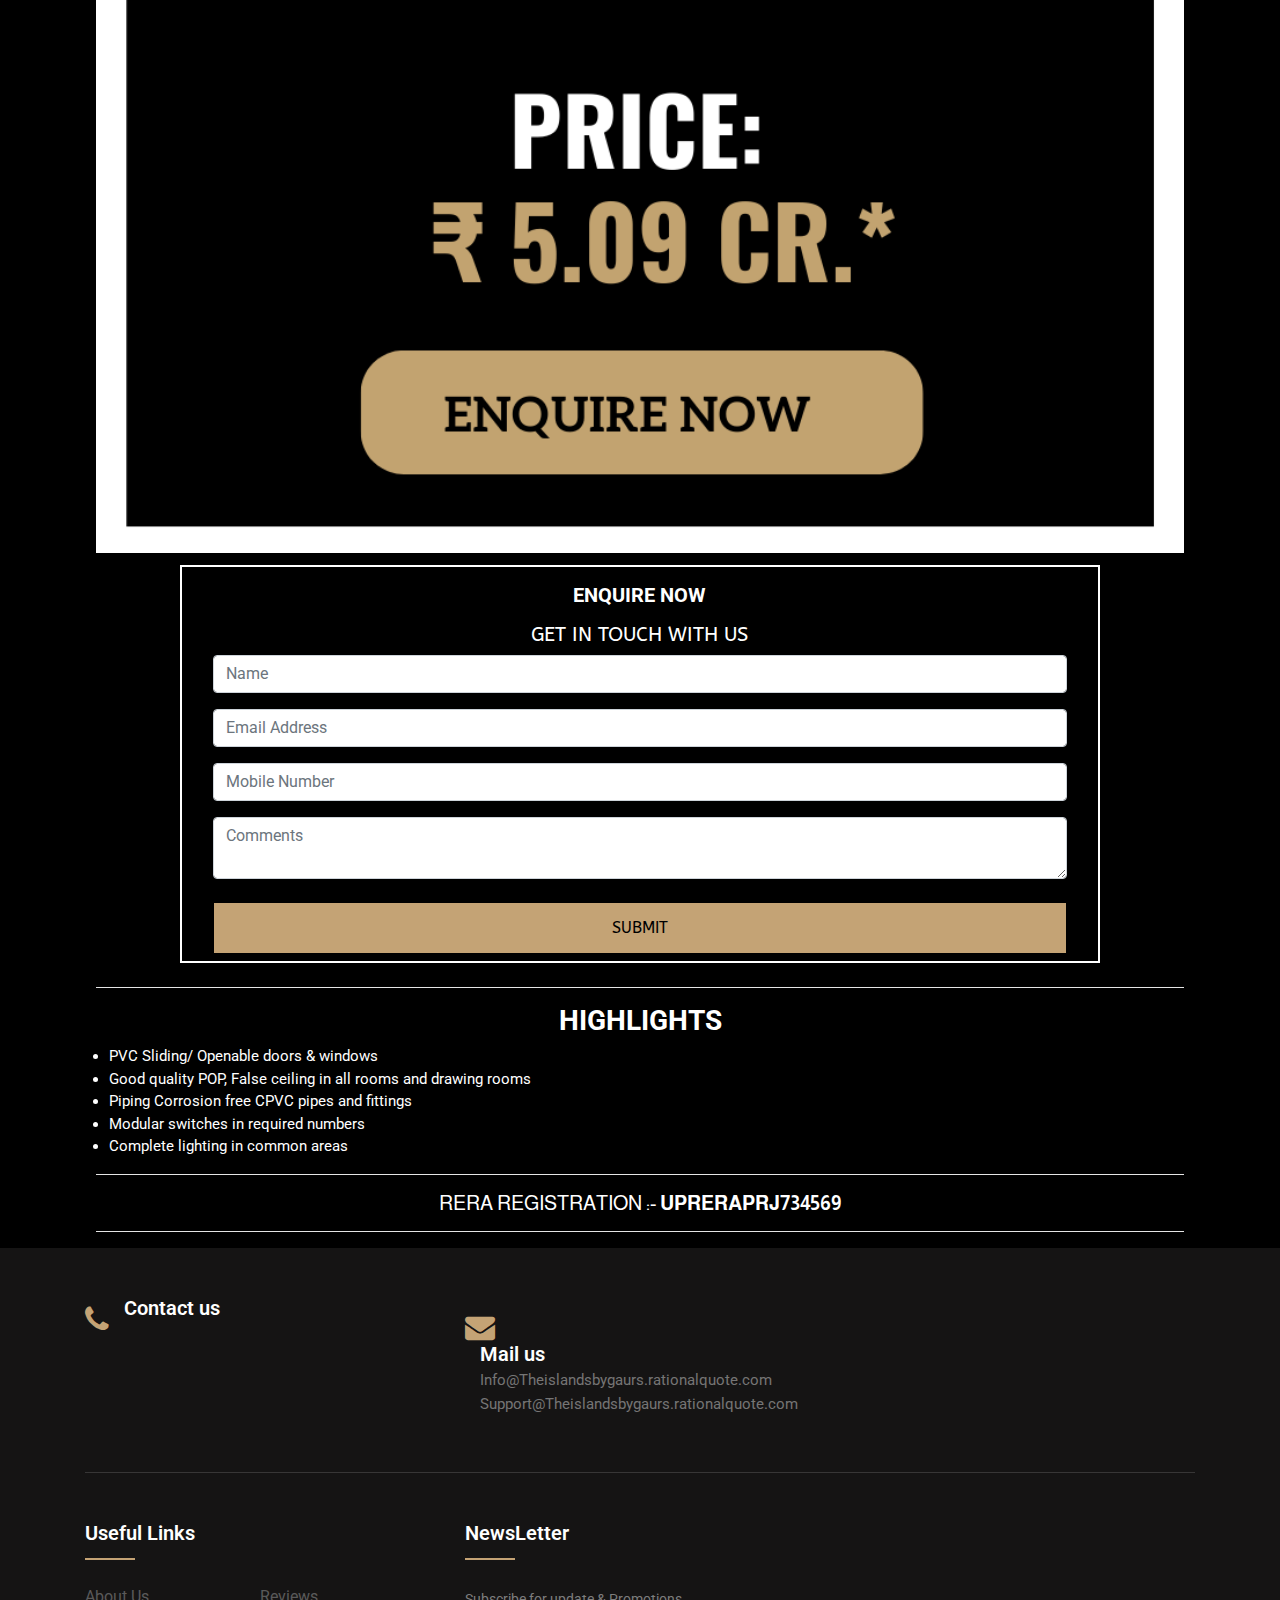
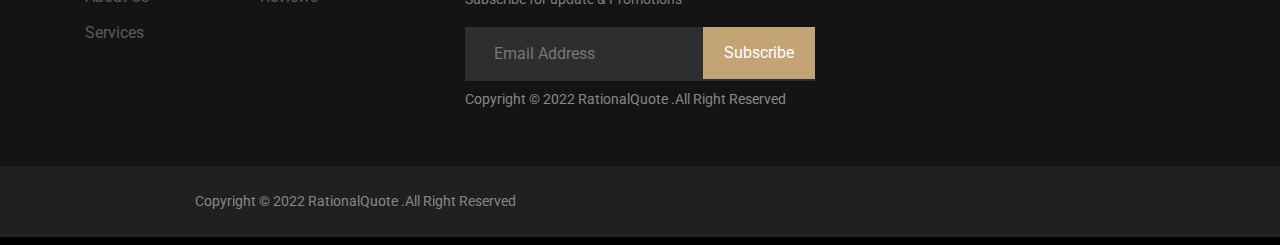
==== commit 87a7cdd7: "Godmode Commit" ====
--- a/index.html
+++ b/index.html
@@ -192,9 +192,9 @@
             <center>
                 <span type=button id=close style=position:relative;float:right;color:white;margin-top:5px;z-index:10
                     onclick=Remove_Popup()>X</span>
-                <a id=Mobile_Number_1 onclick=Call_Clicks()>
+                <!-- <a id=Mobile_Number_1 onclick=Call_Clicks()> -->
                     <!-- <a id=Mobile_Number_1> -->
-                    <div class="col-md-12 my-2" style="width:85%">
+                    <div class="col-md-12 my-2" style="width:85%;z-index: 100;">
                         <div>
                             <div class="row ">
                                 <h5 class="col-md-12 my-3" style="font-family:ABeeZee;text-align: center;color: white;">
@@ -248,7 +248,7 @@
                         <!-- <a id=Mobile_Number_3 class="col-md-12" onclick=Call_Clicks()>
                             <h4 class="col-md-12 my-2" style="font-family:Baloo 2;color:white">24x7 Customer Service
                             </h4> -->
-                        </a>
+                        <!-- </a> -->
                     </div>
                 </a>
             </center>
@@ -352,7 +352,7 @@
         <nav class="navbar navbar-expand-md navbar-light" style="padding:0rem ;background-color: white;">
       <center>
         <div class="container-fluid">
-            <a class=navbar-brand href="/"><img src="./static/img/logo-gaurs.png " width=160 height=80></a>
+            <a class=navbar-brand href="/"><img src="./static/img/logo-gaurs.png " width=140 height=60></a>
         </div>
       </center>
         </nav>
